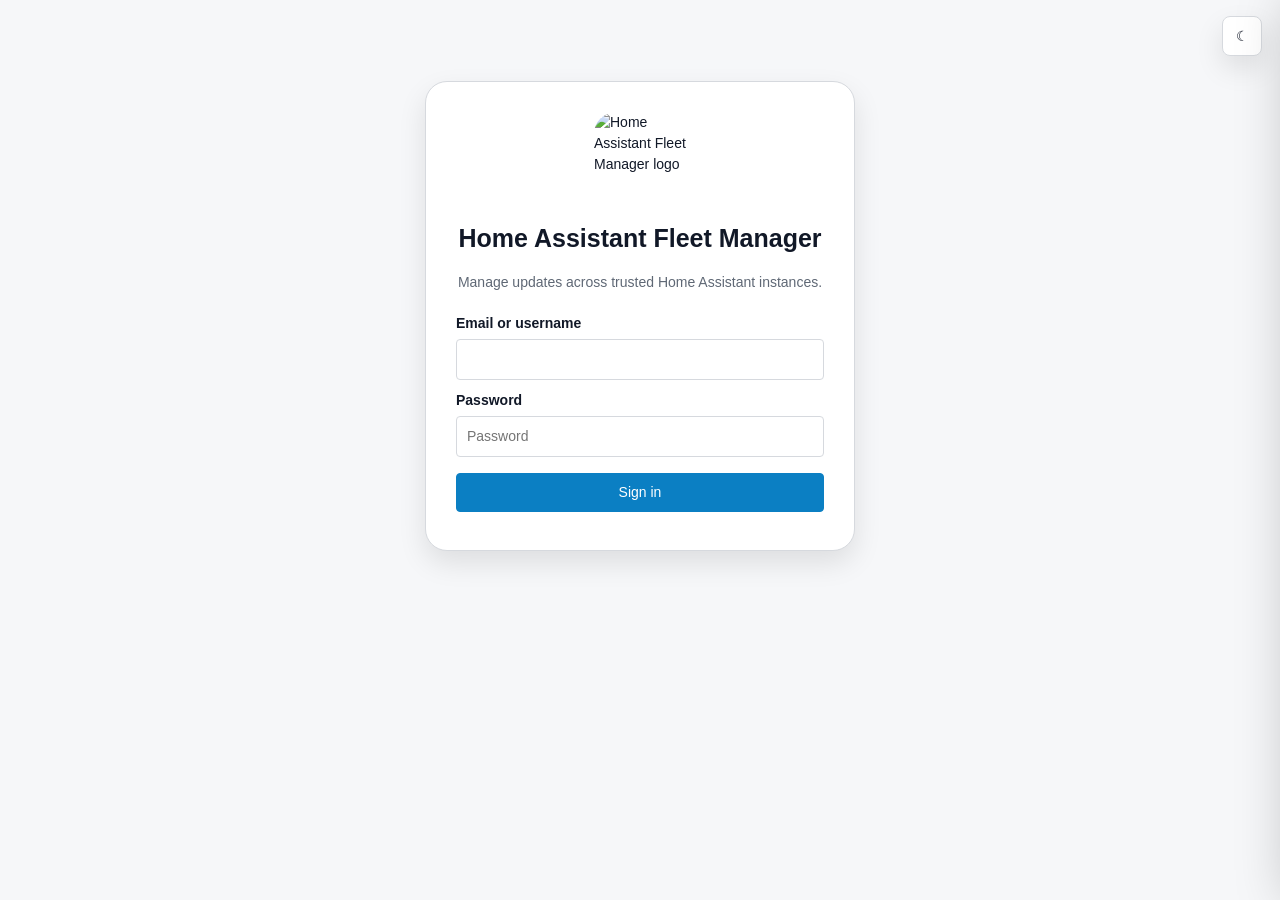
==== fleet_manager/static/index.html @ 43812cfb "Prepare public Fleet Manager dev branch" ====
<!doctype html>
<html lang="en">
<head>
  <meta charset="utf-8">
  <meta name="viewport" content="width=device-width, initial-scale=1">
  <title>Home Assistant Fleet Manager</title>
  <link rel="icon" href="/assets/ha-fleet-manager-icon-transparent.png">
  <style>
    :root{color-scheme:light;--accent:#0b7fc3;--accent-2:#075f93;--bg:#f6f7f9;--panel:#fff;--panel-2:#f7f7f8;--line:#d6d9de;--text:#111827;--muted:#5f6875;--nav:#080808;--navText:#f5f5f5;--navActive:#1a1a1a;--input:#fff;--table:#f1f2f4;--shadow:0 12px 28px rgba(0,0,0,.10);--red:#b42318;--amber:#9a5b00;--green:#087443;--focus:#0b7fc3}
    html[data-theme="dark"]{color-scheme:dark;--accent:#2f81f7;--accent-2:#58a6ff;--bg:#0a0a0a;--panel:#141414;--panel-2:#1c1c1c;--line:#333;--text:#f2f2f2;--muted:#b3b3b3;--nav:#090909;--navText:#f2f2f2;--navActive:#222;--input:#111;--table:#1a1a1a;--shadow:0 12px 28px rgba(0,0,0,.35);--red:#ff7b86;--amber:#f5c542;--green:#6ee7a8;--focus:#58a6ff}
    *{box-sizing:border-box}body{margin:0;background:var(--bg);color:var(--text);font:14px/1.5 Inter,-apple-system,BlinkMacSystemFont,"Segoe UI",Roboto,Arial,sans-serif}.hide{display:none!important}button,a,input,select{font:inherit}a{color:var(--accent-2);text-decoration:none}a:hover{text-decoration:underline}button{border:1px solid var(--line);background:var(--panel);color:var(--text);border-radius:4px;padding:8px 12px;cursor:pointer}button:disabled{opacity:.45;cursor:not-allowed}button:disabled:hover{box-shadow:none;border-color:var(--line)}button:hover{border-color:var(--accent);box-shadow:0 0 0 3px color-mix(in srgb,var(--accent) 15%,transparent)}button.primary{background:var(--accent);border-color:var(--accent);color:#fff}html[data-theme="dark"] button{background:#161616;color:var(--text);border-color:var(--line)}html[data-theme="dark"] button.primary{background:var(--accent);border-color:var(--accent);color:#fff}html[data-theme="dark"] button.iconAction.primary,html[data-theme="dark"] .bulkButton.primary{background:var(--accent);border-color:var(--accent);color:#fff}button.danger{color:var(--red)}button.warning{color:var(--amber)}button.iconBtn{width:40px;height:40px;border-radius:8px;padding:0;display:grid;place-items:center;background:var(--panel);box-shadow:var(--shadow)}button.loginTheme{position:fixed;right:18px;top:16px;z-index:20}input,select{width:100%;background:var(--input);color:var(--text);border:1px solid var(--line);border-radius:4px;padding:9px 10px}label{display:block;margin:10px 0 5px;font-weight:650}.muted{color:var(--muted)}.err{color:var(--red);margin-top:8px}.ok{color:var(--green)}.app{display:grid;grid-template-columns:82px 1fr;min-height:100vh}.app.expanded{grid-template-columns:248px 1fr}nav{background:var(--nav);color:var(--navText);border-right:1px solid rgba(255,255,255,.08);padding:14px 10px;position:sticky;top:0;height:100vh;box-shadow:8px 0 28px rgba(0,0,0,.16);display:flex;flex-direction:column}.brand{display:flex;align-items:center;gap:10px;margin-bottom:18px;padding:4px;cursor:pointer}.brandName{display:none;font-weight:750;line-height:1.1}.app.expanded .brandName{display:block}.navToggle{margin-left:auto;width:36px;height:36px;padding:0;color:var(--navText);background:transparent;border:0;box-shadow:none;border-radius:4px;font-size:21px}.navToggle:hover{background:rgba(255,255,255,.08);box-shadow:none;border:0}.app:not(.expanded) .brand{display:grid;place-items:center;gap:10px}.app:not(.expanded) .navToggle{margin:0}.app.expanded .navToggle{margin-left:auto}.brandLogo{width:50px;height:50px;border-radius:6px;object-fit:contain;background:transparent;border:0}.nav a{height:48px;display:flex;align-items:center;gap:12px;color:var(--navText);text-decoration:none;border-radius:5px;margin:7px 0;border:1px solid transparent;padding:0 12px;position:relative}.nav a.active{background:var(--navActive);border-color:transparent;box-shadow:inset 4px 0 0 var(--accent),0 8px 24px rgba(0,0,0,.18)}.nav a:hover{background:var(--navActive);border-color:transparent}.navBadge{background:var(--red);color:#fff;border-radius:999px;padding:1px 6px;font-size:11px;margin-left:5px}.navIcon{font-size:20px;width:28px;text-align:center;color:var(--navText);line-height:1}.navLabel{display:none;font-size:14px;font-weight:650;line-height:1.1}.app.expanded .navLabel{display:inline}.login{max-width:430px;margin:9vh auto;background:var(--panel);border:1px solid var(--line);padding:30px;border-radius:22px;box-shadow:var(--shadow)}.loginLogo{display:block;width:92px;height:92px;border-radius:22px;object-fit:contain;margin:0 auto 16px;background:transparent;border:0;box-shadow:none}.login h1{text-align:center;margin:0 0 6px;font-size:25px}.login .muted{text-align:center;margin-bottom:20px}.loginActions{display:grid;gap:10px;margin-top:16px}.ssoBtn{text-align:center;text-decoration:none;border:1px solid var(--line);background:var(--panel-2);color:var(--text);border-radius:4px;padding:9px 12px}.or{text-align:center;color:var(--muted);font-size:12px}.page{padding:22px 28px}.top{display:flex;justify-content:space-between;align-items:center;margin-bottom:18px;padding-right:52px}.top h1{margin:0;font-size:25px}.toolbar{display:flex;gap:8px;align-items:center;flex-wrap:wrap}.panel{background:var(--panel);border:1px solid var(--line);border-radius:16px;box-shadow:var(--shadow);margin-bottom:16px;overflow:hidden}.panel-h{display:flex;justify-content:space-between;align-items:center;gap:12px;padding:15px 16px;border-bottom:1px solid var(--line);background:var(--panel-2)}.panel-h h2{margin:0;font-size:16px}.panel-b{padding:16px}.strip{display:grid;grid-template-columns:repeat(4,minmax(0,1fr));gap:12px;margin-bottom:16px}.metric{background:var(--panel);border:1px solid var(--line);border-radius:6px;padding:14px;box-shadow:var(--shadow)}.metric b{display:block;font-size:24px;margin-top:4px}.filters{display:grid;grid-template-columns:2fr repeat(4,1fr);gap:10px;margin-bottom:12px}.actionsBar{display:flex;justify-content:space-between;gap:12px;margin-bottom:8px}table{width:100%;border-collapse:collapse}th,td{border-bottom:1px solid var(--line);padding:10px;text-align:left;vertical-align:top}th{background:var(--table);font-size:12px;text-transform:uppercase;letter-spacing:.04em;color:var(--muted)}tr:hover td{background:color-mix(in srgb,var(--accent) 6%,transparent)}.rowActions{display:flex;gap:6px;flex-wrap:wrap}.low,.succeeded,.installed{color:var(--green)}.medium,.high,.available{color:var(--amber)}.critical,.failed{color:var(--red)}.skipped{color:var(--muted)}.toast{position:fixed;right:18px;top:66px;z-index:50;max-width:520px;background:var(--panel);border:1px solid var(--line);border-left:4px solid var(--accent);box-shadow:var(--shadow);border-radius:5px;padding:12px;white-space:pre-wrap}.confirmOverlay{position:fixed;inset:0;background:rgba(4,13,22,.42);z-index:60;display:grid;place-items:center}.confirmBox{width:min(440px,92vw);background:var(--panel);border:1px solid var(--line);border-radius:16px;box-shadow:var(--shadow);padding:18px}.confirmActions{display:flex;justify-content:flex-end;gap:10px;margin-top:16px}.iconAction{width:34px;height:34px;border-radius:4px;padding:0;display:inline-grid;place-items:center}.iconAction.primary{background:var(--accent);color:white}.iconAction.danger{color:var(--red)}.drawer{position:fixed;right:0;top:0;width:min(560px,96vw);height:100vh;background:var(--panel);border-left:1px solid var(--line);box-shadow:-20px 0 50px rgba(0,0,0,.22);padding:20px;overflow:auto;transform:translateX(105%);transition:.18s;z-index:30}.drawer.open{transform:translateX(0)}pre{background:var(--panel-2);border:1px solid var(--line);border-radius:5px;padding:12px;overflow:auto;white-space:pre-wrap}.settingsGrid{display:grid;grid-template-columns:1fr 1fr;gap:16px}.checkRow{display:flex;gap:10px;align-items:flex-start;border:1px solid var(--line);border-radius:5px;padding:10px;background:var(--panel-2)}.checkRow input{width:auto;margin-top:4px}.statusLine{margin-top:8px}.nowrap{white-space:nowrap}@media(max-width:900px){.app{grid-template-columns:1fr}nav{position:static;height:auto;display:flex;gap:8px}.brand{margin:0}.nav{display:flex;gap:6px}.nav a{width:62px}.page{padding:18px}.strip,.filters,.settingsGrid{grid-template-columns:1fr}.top{align-items:flex-start;flex-direction:column}.panel{overflow:auto}}

    .navControls{margin-top:auto;display:flex;gap:10px;justify-content:center;padding-top:16px;border-top:1px solid rgba(255,255,255,.08)}.navControls .iconBtn{position:static;width:44px;height:44px;border-radius:0;background:transparent;border:0;color:#f5f5f5;box-shadow:none;font-size:24px}.navControls .iconBtn:hover{background:rgba(255,255,255,.08);border-radius:10px}.app:not(.expanded) .navControls{flex-direction:column;align-items:center}.app.expanded .navControls{flex-direction:row}.settingsTabs{display:flex;gap:28px;align-items:flex-end;margin:4px 0 18px;border-bottom:1px solid var(--line)}.settingsTab{background:transparent!important;border:0;border-radius:0;box-shadow:none!important;color:var(--muted);font-size:15px;font-weight:700;padding:9px 0 11px;position:relative}.settingsTab.active{color:var(--text)}.settingsTab.active::after{content:"";position:absolute;left:0;right:0;bottom:-1px;height:4px;background:var(--accent);border-radius:3px 3px 0 0}.settingsPanel{margin-top:4px}.top{align-items:flex-start}.topActions{margin-left:auto;display:flex;gap:10px;align-items:center;justify-content:flex-end}.topActions .iconBtn{position:static;box-shadow:var(--shadow);flex:0 0 44px;width:44px;height:44px;font-size:20px}.rowActions{display:flex;gap:8px;align-items:center;white-space:nowrap;flex-wrap:nowrap}.rowActions .iconAction{width:42px;height:42px;min-width:42px;font-size:21px;padding:0}.bulkButton{height:38px;border-radius:5px;display:inline-flex;align-items:center;gap:8px;font-weight:700}.sortHead{cursor:pointer;user-select:none}.sortHead:hover{color:var(--accent)}.sortMark{font-size:11px;margin-left:5px;color:var(--muted)}.statusPill{display:inline-flex;align-items:center;gap:6px;white-space:nowrap;padding:5px 9px;border-radius:8px;background:var(--panel-2);border:1px solid var(--line);font-size:12px;font-weight:750}.statusPill::before{content:"";width:8px;height:8px;border-radius:999px;background:currentColor}.statusPill.healthy{color:var(--green);background:color-mix(in srgb,var(--green) 13%,transparent);border-color:color-mix(in srgb,var(--green) 45%,var(--line))}.statusPill.warning{color:var(--amber);background:color-mix(in srgb,var(--amber) 15%,transparent);border-color:color-mix(in srgb,var(--amber) 45%,var(--line))}.statusPill.degraded{color:#f97316;background:color-mix(in srgb,#f97316 14%,transparent);border-color:color-mix(in srgb,#f97316 45%,var(--line))}.statusPill.offline,.statusPill.critical,.statusPill.auth_failed{color:var(--red);background:color-mix(in srgb,var(--red) 13%,transparent);border-color:color-mix(in srgb,var(--red) 45%,var(--line))}.statusPill.ssl_expiring{color:#a855f7;background:color-mix(in srgb,#a855f7 15%,transparent);border-color:color-mix(in srgb,#a855f7 45%,var(--line))}.statusPill.unknown{color:var(--muted)}.statusInfo{display:inline-grid;place-items:center;width:18px;height:18px;border-radius:999px;border:1px solid var(--line);color:var(--muted);font-size:12px;font-weight:800;margin-left:8px;cursor:help;background:var(--panel-2)}.statusInfo.warning{color:var(--amber);border-color:color-mix(in srgb,var(--amber) 45%,var(--line));background:color-mix(in srgb,var(--amber) 12%,transparent)}.statusInfo.offline,.statusInfo.critical,.statusInfo.auth_failed{color:var(--red);border-color:color-mix(in srgb,var(--red) 45%,var(--line));background:color-mix(in srgb,var(--red) 12%,transparent)}.statusInfo.healthy{color:var(--green);border-color:color-mix(in srgb,var(--green) 45%,var(--line));background:color-mix(in srgb,var(--green) 10%,transparent)}.progressCell{min-width:140px}.progressBar{height:7px;border-radius:999px;background:var(--panel-2);border:1px solid var(--line);overflow:hidden;margin-top:5px}.progressFill{height:100%;width:45%;background:var(--accent-2);animation:progressPulse 1.3s ease-in-out infinite}.progressText{font-size:12px;color:var(--muted);white-space:nowrap}@keyframes progressPulse{0%{opacity:.45}50%{opacity:1}100%{opacity:.45}}.dangerIcon{color:var(--red)}.activityFeed{display:grid;gap:8px;margin-bottom:18px}.activityItem{display:grid;grid-template-columns:150px 110px 1fr auto;gap:12px;align-items:center;padding:9px 10px;border:1px solid var(--line);background:var(--panel-2);border-radius:6px}.activityTime{font-weight:750}.activityType{text-transform:uppercase;font-size:11px;letter-spacing:.06em;color:var(--muted)}.activityLabel{font-weight:650}.activityResult{font-size:12px;padding:3px 8px;border:1px solid var(--line);border-radius:999px}.activityResult.succeeded,.activityResult.success,.activityResult.completed{color:var(--green)}.activityResult.failed,.activityResult.error,.activityResult.unsupported_or_failed{color:var(--red)}.panel-b table{table-layout:fixed;width:100%}.panel-b th,.panel-b td{white-space:normal;overflow-wrap:anywhere;word-break:break-word}.panel-b td:last-child{max-width:360px}.activityFeed{max-width:100%;overflow:hidden}@media(max-width:800px){.activityItem{grid-template-columns:1fr}.activityResult{justify-self:start}}
  </style>
</head>
<body>
  <button id="loginThemeBtn" class="iconBtn loginTheme" onclick="toggleTheme()" aria-label="Toggle theme">☾</button>
  <div id="toast" class="toast hide"></div>
  <div id="login" class="login hide">
    <img class="loginLogo" src="/assets/ha-fleet-manager-icon-transparent.png" alt="Home Assistant Fleet Manager logo">
    <h1>Home Assistant Fleet Manager</h1>
    <p class="muted">Manage updates across trusted Home Assistant instances.</p>
    <label for="email">Email or username</label><input id="email" autocomplete="username">
    <label for="password">Password</label><input id="password" type="password" placeholder="Password" autocomplete="current-password">
    <div class="loginActions"><button class="primary" onclick="login()">Sign in</button><a id="oidcLogin" class="ssoBtn hide" href="/api/auth/oidc/start">Sign in with SSO</a></div>
    <div id="loginErr" class="err"></div>
  </div>
  <div id="app" class="app hide">
    <nav><div class="brand" onclick="route('Updates')" title="Home"><img class="brandLogo" src="/assets/ha-fleet-manager-icon-transparent.png" alt=""><div class="brandName">Home Assistant<br>Fleet Manager</div><button class="navToggle" onclick="event.stopPropagation();toggleNav()" title="Expand/collapse">☰</button></div><div class="nav" id="nav"></div><div class="navControls"><button class="iconBtn" onclick="syncAll()" title="Refresh" aria-label="Refresh">⟳</button><button id="themeBtn" class="iconBtn" onclick="toggleTheme()" title="Toggle theme" aria-label="Toggle theme">☾</button><button class="iconBtn" onclick="logout()" title="Logout" aria-label="Logout">⇥</button></div></nav>
    <main class="page"><div class="top"><div><h1 id="title">Updates</h1><div class="muted" id="subtitle">Select updates, review release notes if needed, then update or skip.</div></div></div><section id="content"></section></main>
  </div>
  <div id="drawer" class="drawer"></div>
  <div id="confirmOverlay" class="confirmOverlay hide"><div class="confirmBox"><h2 id="confirmTitle">Confirm</h2><p id="confirmText" class="muted"></p><div class="confirmActions"><button id="confirmCancel">Cancel</button><button id="confirmOk" class="primary">Confirm</button></div></div></div>
<script>
let csrf=null, data={instances:[],updates:[],repairs:[],dashboard:null,audit:[],operations:[],jobs:[],backups:[],notifications:[],policies:[],user:null,oidc:null};
let activePage=null, liveTimer=null, settingsTab=localStorage.getItem('hafm-settings-tab')||'Account';
const basePages=['Updates','Recent activity','Settings'];
const pageIcons={Updates:'⇧',Repairs:'⚠',Instances:'⌂','Recent activity':'◷',Settings:'⚙'};
function pages(){let p=[...basePages];if((data.repairs||[]).length)p.splice(1,0,'Repairs');return p}
let updateSort={key:'risk',dir:'desc'}, instanceSort={key:'friendly_name',dir:'asc'};
const $=id=>document.getElementById(id);
function applyTheme(t){document.documentElement.dataset.theme=t;localStorage.setItem('hafm-theme',t);['themeBtn','loginThemeBtn'].forEach(id=>{let b=$(id);if(b)b.textContent=t==='dark'?'☀':'☾'})}
function toggleTheme(){applyTheme((document.documentElement.dataset.theme||'light')==='dark'?'light':'dark')}
applyTheme(localStorage.getItem('hafm-theme')||(matchMedia('(prefers-color-scheme: dark)').matches?'dark':'light'));
function esc(s){return String(s??'').replace(/[&<>"]/g,c=>({'&':'&amp;','<':'&lt;','>':'&gt;','"':'&quot;'}[c]))}
async function api(p,o={}){o.headers=o.headers||{};if(csrf)o.headers['x-csrf-token']=csrf;if(o.body&&typeof o.body!=='string'){o.headers['content-type']='application/json';o.body=JSON.stringify(o.body)}let r=await fetch(p,o);if(r.status===401){showLogin();throw new Error('Authentication required')}let j=await r.json().catch(()=>({}));if(!r.ok)throw new Error(j.detail||r.statusText);return j}
function savedPage(){let p=localStorage.getItem('hafm-page')||location.hash.replace(/^#/,'');if(p==='Instances'){settingsTab='Instance config';return 'Settings'}return pages().includes(p)?p:'Updates'}
async function boot(){await loadOidcConfig();try{let s=await api('/api/session');csrf=s.csrf_token;data.user=s.user;showApp();await load();route(savedPage())}catch(e){showLogin()}}
async function loadOidcConfig(){data.oidc=await fetch('/api/auth/oidc/config').then(r=>r.json()).catch(()=>({enabled:false}));let b=$('oidcLogin');if(b&&data.oidc?.enabled){b.textContent=data.oidc.button_label||'Sign in with SSO';b.classList.remove('hide')}}
function showLogin(){$('login').classList.remove('hide');$('app').classList.add('hide');$('loginThemeBtn')?.classList.remove('hide')}
function toggleNav(){let app=$('app');app.classList.toggle('expanded');localStorage.setItem('hafm-nav-expanded',app.classList.contains('expanded')?'1':'0')}
function navBadge(p){let n=p==='Repairs'?(data.repairs||[]).length:p==='Updates'?visibleUpdates().filter(u=>u.installation_state==='available'&&u.skip_state!=='skipped').length:0;return n?` <b class="navBadge">${n}</b>`:''}
function renderNav(){$('nav').innerHTML=pages().map(p=>`<a href="#" onclick="route('${p}');return false" id="nav-${p}" title="${p}"><span class="navIcon">${pageIcons[p]}</span><span class="navLabel">${p}${navBadge(p)}</span></a>`).join('')}
function showApp(){$('login').classList.add('hide');$('app').classList.remove('hide');$('loginThemeBtn')?.classList.add('hide');$('app').classList.toggle('expanded',localStorage.getItem('hafm-nav-expanded')==='1');renderNav()}
function notify(msg,kind='info'){let t=$('toast');t.textContent=msg;t.className='toast '+kind;clearTimeout(window.toastTimer);window.toastTimer=setTimeout(()=>t.classList.add('hide'),7000)}
function confirmDialog(text,title='Confirm'){return new Promise(resolve=>{confirmTitle.textContent=title;confirmText.textContent=text;confirmOverlay.classList.remove('hide');confirmCancel.onclick=()=>{confirmOverlay.classList.add('hide');resolve(false)};confirmOk.onclick=()=>{confirmOverlay.classList.add('hide');resolve(true)}})}
async function login(){try{loginErr.textContent='';let j=await api('/api/auth/login',{method:'POST',body:{email:email.value,password:password.value}});csrf=j.csrf_token;data.user=j.user;showApp();await load();route('Updates')}catch(e){loginErr.textContent=e.message}}
async function logout(){await api('/api/auth/logout',{method:'POST'});showLogin()}
async function load(){await loadCore()}
async function loadCore(){let [instances,updates,repairs]=await Promise.all([api('/api/instances'),api('/api/updates'),api('/api/repairs').catch(()=>[])]);data.instances=instances;data.updates=updates;data.repairs=repairs;renderNav?.()}
async function refreshActivity(){let [audit,notifications,operations,jobs,backups]=await Promise.all([api('/api/audit').catch(()=>[]),api('/api/notifications').catch(()=>[]),api('/api/operations').catch(()=>[]),api('/api/jobs').catch(()=>[]),api('/api/backups').catch(()=>[])]);Object.assign(data,{audit,notifications,operations,jobs,backups});if(activePage==='Recent activity')history()}
async function refreshSettings(){let [user,oidc,policies]=await Promise.all([api('/api/user/settings').catch(()=>data.user),api('/api/oidc/settings').catch(()=>data.oidc),api('/api/policies').catch(()=>[])]);Object.assign(data,{user,oidc,policies});if(activePage==='Settings')settings()}
function setPage(p){title.textContent=p;pages().forEach(x=>$('nav-'+x)?.classList.toggle('active',x===p));subtitle.textContent=p==='Updates'?'Select updates, review release notes if needed, then update or skip.':p==='Settings'?'Account and single sign-on configuration.':''}
function route(p){if(p==='Instances'){settingsTab='Instance config';p='Settings'}if(!pages().includes(p))p='Updates';activePage=p;localStorage.setItem('hafm-page',p);location.hash=p;drawer.classList.remove('open');setPage(p);if(p==='Updates')updates();else if(p==='Repairs')repairs();else if(p==='Instances')instances();else if(p==='Recent activity'){history();refreshActivity()}else if(p==='Settings'){settings();refreshSettings()}manageLivePolling()}
function metric(k,v){return `<div class="metric"><span class="muted">${k}</span><b>${v}</b></div>`}
function sameVersion(u){return u.installed_version&&u.available_version&&u.installed_version===u.available_version}
function sortVal(o,k){if(k==='version')return `${o.installed_version||''} ${o.available_version||''}`;if(k==='update')return o.component||'';if(k==='updates')return Number(o.available_updates||0);return o[k]??''}
function cmp(a,b,k){let av=sortVal(a,k),bv=sortVal(b,k);if(typeof av==='number'||typeof bv==='number')return Number(av)-Number(bv);return String(av).localeCompare(String(bv),undefined,{numeric:true,sensitivity:'base'})}
function sortRows(rows,state){return [...rows].sort((a,b)=>(state.dir==='asc'?1:-1)*cmp(a,b,state.key))}
function setSort(scope,key){let st=scope==='updates'?updateSort:instanceSort;if(st.key===key)st.dir=st.dir==='asc'?'desc':'asc';else{st.key=key;st.dir='asc'};scope==='updates'?renderUpdateRows():renderInstancesTable()}
function th(scope,key,label){let st=scope==='updates'?updateSort:instanceSort;let mark=st.key===key?(st.dir==='asc'?'▲':'▼'):'';return `<th class="sortHead" onclick="setSort('${scope}','${key}')">${label}<span class="sortMark">${mark}</span></th>`}
function visibleUpdates(){let rows=data.updates.filter(u=>!sameVersion(u));let q=($('fSearch')?.value||'').toLowerCase(), inst=$('fInstance')?.value||'', cat=$('fCategory')?.value||'', risk=$('fRisk')?.value||'', status=$('fStatus')?.value||'available';return rows.filter(u=>(!q||`${u.component} ${u.entity_id} ${u.instance}`.toLowerCase().includes(q))&&(!inst||String(u.instance_id)===inst)&&(!cat||u.category===cat)&&(!risk||u.risk_level===risk)&&(status==='all'||(status==='available'?u.installation_state==='available'&&u.skip_state!=='skipped':status==='skipped'?u.skip_state==='skipped':u.installation_state===status)))}
function updateMetrics(){let rows=data.updates.filter(u=>!sameVersion(u)), pending=rows.filter(u=>u.installation_state==='available'&&u.skip_state!=='skipped');return `<div class="strip">${metric('Pending',pending.length)}${metric('Instances',new Set(pending.map(u=>u.instance_id)).size)}${metric('High risk',pending.filter(u=>['high','critical'].includes(u.risk_level)).length)}${metric('Skipped',rows.filter(u=>u.skip_state==='skipped').length)}</div>`}
function updates(){let rows=data.updates.filter(u=>!sameVersion(u)), cats=[...new Set(rows.map(u=>u.category).filter(Boolean))].sort(), risks=[...new Set(rows.map(u=>u.risk_level).filter(Boolean))].sort();content.innerHTML=`${updateMetrics()}<div class="panel"><div class="panel-h"><h2>Updates</h2><div class="toolbar"><button class="bulkButton danger" onclick="bulkAction('skip')" title="Skip selected" aria-label="Skip selected">⊘ <span>Skip selected</span></button><button class="bulkButton primary" onclick="bulkAction('update')" title="Update selected" aria-label="Update selected">⇧ <span>Update selected</span></button></div></div><div class="panel-b"><div class="filters"><input id="fSearch" placeholder="Search update" oninput="renderUpdateRows()"><select id="fInstance" onchange="renderUpdateRows()"><option value="">All instances</option>${data.instances.map(i=>`<option value="${i.id}">${esc(i.friendly_name)}</option>`).join('')}</select><select id="fCategory" onchange="renderUpdateRows()"><option value="">All types</option>${cats.map(c=>`<option>${esc(c)}</option>`).join('')}</select><select id="fRisk" onchange="renderUpdateRows()"><option value="">All risk levels</option>${risks.map(r=>`<option>${esc(r)}</option>`).join('')}</select><select id="fStatus" onchange="renderUpdateRows()"><option value="available">Pending only</option><option value="skipped">Skipped</option><option value="installed">Updated</option><option value="all">All statuses</option></select></div><div class="actionsBar"><span id="selCount" class="muted">0 selected</span></div><div id="updatesTable"></div></div></div>`;renderUpdateRows()}
function rowStatus(u){if(u.in_progress)return 'installing';if(u.skip_state==='skipped')return 'skipped';return esc(u.installation_state)}
function progressWidget(u){if(!u.in_progress)return '<span class="muted">—</span>';let p=Number.isFinite(Number(u.progress))?Number(u.progress):null;let w=p===null?45:p;return `<div class="progressCell"><div class="progressText">Installing${p===null?'':` · ${p}%`}</div><div class="progressBar"><div class="progressFill" style="width:${w}%"></div></div></div>`}
function updateActionButton(u){if(u.skip_state==='skipped')return '<button class="iconAction primary" disabled title="Skipped — re-enable in Home Assistant first" aria-label="Skipped">⇧</button>';return `<button class="iconAction primary" onclick="installUpdate(${u.id})" title="Update" aria-label="Update">⇧</button>`}
function renderUpdateRows(){let rows=sortRows(visibleUpdates(),updateSort);$('updatesTable').innerHTML=`<table><thead><tr><th><input id="selectAll" type="checkbox" onchange="toggleAll(this.checked)"></th>${th('updates','instance','Instance')}${th('updates','update','Update')}${th('updates','category','Type')}${th('updates','version','Current → Available')}<th>Progress</th><th>Actions</th></tr></thead><tbody>${rows.map(u=>`<tr><td><input class="upd" value="${u.id}" type="checkbox" onchange="countSelected()"></td><td><a href="#" onclick="openHaInstance(${u.instance_id});return false">${esc(u.instance||'')}</a></td><td><b>${esc(u.component)}</b><br><span class="muted">${esc(u.entity_id)}</span></td><td>${esc(u.category)}</td><td>${esc(u.installed_version||'—')} → <b>${esc(u.available_version||'—')}</b></td><td>${progressWidget(u)}</td><td><div class="rowActions"><button class="iconAction" onclick="detail(${u.id})" title="Open details" aria-label="Open details">⌕</button>${updateActionButton(u)}<button class="iconAction danger" onclick="skipOne(${u.id})" title="Skip" aria-label="Skip">⊘</button></div></td></tr>`).join('')||'<tr><td colspan="7" class="muted">No matching updates.</td></tr>'}</tbody></table>`;countSelected()}
function manageLivePolling(){let any=(data.updates||[]).some(u=>u.in_progress);if(liveTimer){clearInterval(liveTimer);liveTimer=null}if(activePage==='Updates'&&any)liveTimer=setInterval(async()=>{try{await load();if(activePage==='Updates'){updates();notify('Update progress refreshed','info')}}catch(e){}},5000)}
function toggleAll(checked){document.querySelectorAll('.upd').forEach(x=>x.checked=checked);countSelected()}function selectedIds(){return [...document.querySelectorAll('.upd:checked')].map(x=>Number(x.value))}function countSelected(){let n=selectedIds().length;if($('selCount'))$('selCount').textContent=`${n} selected`}
async function bulkAction(action, ids=null){ids=ids||selectedIds();if(!ids.length)return notify('Select updates first','err');let verb={update:'update selected updates',skip:'skip selected updates'}[action];if(!await confirmDialog(verb,'Confirm action'))return;try{notify(`${verb} started…`);let j=await api('/api/updates/bulk',{method:'POST',body:{action,update_ids:ids}});notify(summaryText(j),j.failed?.length?'err':'ok');setTimeout(async()=>{await load();route('Updates')},800)}catch(e){notify(e.message,'err')}}
function summaryText(j){let failed=j.failed?.length||0,blocked=j.blocked?.length||0;if(failed)return `${j.action}: ${failed} failed`;if(blocked)return `${j.action}: ${blocked} blocked`;if(j.updated)return `Updated ${j.updated} update${j.updated===1?'':'s'}`;if(j.skipped)return `Skipped ${j.skipped} update${j.skipped===1?'':'s'}`;if(j.reviewed)return `Reviewed ${j.reviewed} update${j.reviewed===1?'':'s'}`;return `${j.action}: done`}
function plainReason(r){return String(r||'').replaceAll('_',' ').replaceAll(':',': ')}
function instanceById(id){return data.instances.find(i=>Number(i.id)===Number(id))}
function openHaInstance(id){let i=instanceById(id);if(!i||!i.url)return notify('Home Assistant URL not configured','err');window.open(i.url,'_blank','noopener')}
function openHaRepairs(id){let i=instanceById(id);if(!i||!i.url)return notify('Home Assistant URL not configured','err');window.open(i.url.replace(/\/$/,'')+'/config/repairs','_blank','noopener')}
function instanceIssue(i){let conn=i.connectivity_state||'unknown', health=i.health_state||'unknown';if(conn==='auth_failed')return 'Token invalid — edit instance and replace token';if(conn==='offline')return 'Cannot reach HA — check URL, network, tunnel, or HA service';if(health==='warning'&&(i.critical_updates||0)>0)return `${i.critical_updates} high-risk update${i.critical_updates===1?'':'s'} pending — review Updates`;if((i.available_updates||0)>0)return `${i.available_updates} update${i.available_updates===1?'':'s'} pending`;if(conn==='online'&&health==='healthy')return 'No action needed';return 'Refresh fleet status to re-check';}
function statusClass(i){let conn=i.connectivity_state||'unknown', health=i.health_state||'unknown';if(conn==='auth_failed')return 'auth_failed';if(conn==='offline')return 'offline';if(health==='healthy')return 'healthy';if(health==='warning')return 'warning';if(health==='degraded')return 'degraded';if(health==='critical')return 'critical';if(health==='ssl_expiring')return 'ssl_expiring';return 'unknown'}
function instanceStatus(i){let conn=i.connectivity_state||'unknown', health=i.health_state||'unknown';let label=conn==='online'?(health==='healthy'?'online':`${conn} / ${health}`):conn;return `<span class="statusPill ${esc(statusClass(i))}" title="${esc(instanceIssue(i))}">${esc(label)}</span>`}
function statusInfo(i){return `<span class="statusInfo ${esc(statusClass(i))}" title="${esc(instanceIssue(i))}" aria-label="${esc(instanceIssue(i))}">i</span>`}
async function skipOne(id){return bulkAction('skip',[id])}
async function installUpdate(id){let u=data.updates.find(x=>x.id===id);if(!u)return;if(u.skip_state==='skipped')return notify('Skipped update — re-enable in HA first','err');if(!await confirmDialog(`Install ${u.component} ${u.available_version||''} now?`,'Confirm update'))return;try{notify('Update started…');let j=await api(`/api/updates/${id}/install`,{method:'POST'});notify(`${j.state} (${j.status})`,j.ok?'ok':'err');drawer.classList.remove('open');setTimeout(async()=>{await load();route('Updates')},1000)}catch(e){notify(e.message,'err')}}
function instanceTable(rows){rows=sortRows(rows,instanceSort);return `<table><thead><tr>${th('instances','friendly_name','Instance')}${th('instances','connectivity_state','Status')}${th('instances','environment','Environment')}${th('instances','ha_core_version','HA version')}${th('instances','updates','Updates')}${th('instances','last_update_scan','Last check')}<th>Actions</th></tr></thead><tbody>${rows.map(i=>`<tr><td><b><a href="#" onclick="openHaInstance(${i.id});return false">${esc(i.friendly_name)}</a></b><br><span class="muted">${esc(i.location||i.url||'')}</span></td><td>${instanceStatus(i)}${statusInfo(i)}</td><td>${esc(i.environment)}</td><td>${esc(i.ha_core_version||'—')}</td><td>${i.available_updates}</td><td>${esc(i.last_update_scan||'—')}</td><td><div class="rowActions"><button class="iconAction" onclick="backupOne(${i.id})" title="Backup" aria-label="Backup">⛁</button><button class="iconAction warning" onclick="restartInstance(${i.id},'${esc(i.friendly_name).replace(/'/g,'&#39;')}')" title="Restart Home Assistant" aria-label="Restart Home Assistant">⏻</button><button class="iconAction" onclick="openEditInstance(${i.id})" title="Edit" aria-label="Edit">✎</button><button class="iconAction danger" onclick="deleteInstance(${i.id},'${esc(i.friendly_name).replace(/'/g,'&#39;')}')" title="Delete" aria-label="Delete">⌫</button></div></td></tr>`).join('')}</tbody></table>`}
function renderInstancesTable(){let el=$('instancesTable');if(el)el.innerHTML=instanceTable(data.instances)}
function instances(){content.innerHTML=`<div class="strip">${metric('Instances',data.instances.length)}${metric('Online',data.instances.filter(i=>i.connectivity_state==='online').length)}${metric('Offline',data.instances.filter(i=>i.connectivity_state!=='online').length)}${metric('Updates',data.instances.reduce((n,i)=>n+(i.available_updates||0),0))}</div><div class="panel"><div class="panel-h"><h2>Instances</h2><button class="primary" onclick="openAddInstance()">Add Instance</button></div><div class="panel-b" id="instancesTable">${instanceTable(data.instances)}</div></div>`}
function repairs(){let rows=data.repairs||[];content.innerHTML=`<div class="strip">${metric('Repairs',rows.length)}${metric('Instances',new Set(rows.map(r=>r.instance_id)).size)}${metric('Fixable',rows.filter(r=>r.is_fixable).length)}${metric('Warnings',rows.filter(r=>r.severity==='warning').length)}</div><div class="panel"><div class="panel-h"><h2>Repairs</h2><button onclick="load().then(()=>repairs())">Refresh</button></div><div class="panel-b">${repairTable(rows)}</div></div>`}
function repairActionLabel(r){return r.action==='host_reboot'?'Reboot':'Fix'}
function repairAction(r){if(r.action)return `<button class="primary" onclick="fixRepair(${r.instance_id},'${esc(r.domain).replace(/'/g,'&#39;')}','${esc(r.issue_id).replace(/'/g,'&#39;')}','${esc(r.action).replace(/'/g,'&#39;')}','${esc(repairActionLabel(r)).replace(/'/g,'&#39;')}')">${esc(repairActionLabel(r))}</button>`;if(r.learn_more_url)return `<a href="${esc(r.learn_more_url)}" target="_blank" rel="noopener">Learn more</a>`;return `<a href="#" onclick="openHaRepairs(${r.instance_id});return false">Open Repairs</a>`}
async function fixRepair(instanceId,domain,issueId,action,label){if(!await confirmDialog(`${label} repair now? Home Assistant may restart or reboot if that is the repair action.`,'Run repair'))return;try{notify(`${label} requested…`);await api('/api/repairs/fix',{method:'POST',body:{instance_id:instanceId,domain,issue_id:issueId,action}});notify(`${label} requested`,'ok');await load();route('Repairs')}catch(e){notify(e.message,'err')}}
function repairTable(rows){return `<table><thead><tr><th>Instance</th><th>Severity</th><th>Issue</th><th>Domain</th><th>Action</th></tr></thead><tbody>${rows.map(r=>`<tr><td><a href="#" onclick="openHaInstance(${r.instance_id});return false">${esc(r.instance)}</a></td><td><span class="statusPill ${esc(r.severity==='error'?'critical':r.severity)}">${esc(r.severity)}</span></td><td><b>${esc(r.title)}</b><br><span class="muted">${esc(r.details)}</span></td><td>${esc(r.domain)}</td><td>${repairAction(r)}</td></tr>`).join('')||'<tr><td colspan="5" class="muted">No repairs need attention.</td></tr>'}</tbody></table>`}
function history(){content.innerHTML=`<div class="panel"><div class="panel-h"><div></div><div class="toolbar"><button onclick="ackAllNotifications()">Acknowledge all open</button><button onclick="load().then(()=>history())">Refresh</button></div></div><div class="panel-b">${activityFeed()}<h3>Notifications</h3>${notificationTable(data.notifications)}<h3>Audit events</h3>${auditTable(data.audit)}<h3>Backups</h3>${backupTable(data.backups)}<h3>Operations</h3>${operationTable(data.operations)}</div></div>`}
function fmtTime(t){try{return new Date(t).toLocaleString([], {month:'short',day:'numeric',hour:'numeric',minute:'2-digit'})}catch(e){return t||'—'}}
function activityRows(){return [...(data.audit||[]).map(x=>({time:x.timestamp,type:'audit',label:plainAction(x.action),result:x.result||'success',details:x.metadata||{}})),...(data.operations||[]).map(x=>({time:x.started_at,type:'operation',label:plainAction(x.kind)+' — '+(x.state||x.status||''),result:x.status,details:x.details||{}})),...(data.backups||[]).map(x=>({time:x.started_at,type:'backup',label:x.name||'Backup created',result:x.status,details:{backup_id:x.backup_id,instance_id:x.instance_id}})),...(data.notifications||[]).map(x=>({time:x.created_at,type:'notification',label:x.title,result:x.status,details:{severity:x.severity}}))].filter(x=>x.time).sort((a,b)=>String(b.time).localeCompare(String(a.time)))}
function activityFeed(){let rows=activityRows().slice(0,24);return `<div class="activityFeed">${rows.map(r=>`<div class="activityItem"><div class="activityTime">${esc(fmtTime(r.time))}</div><div class="activityType">${esc(r.type)}</div><div><div class="activityLabel">${esc(r.label)}</div><div class="muted">${esc(shortDetails(r.details))}</div></div><div class="activityResult ${esc(r.result)}">${esc(r.result||'success')}</div></div>`).join('')||'<div class="muted">No activity yet.</div>'}</div>`}
function shortDetails(d){if(!d)return '';if(d.instance||d.component)return [d.instance,d.component,d.reason].filter(Boolean).join(' · ');if(d.state)return d.state;if(d.severity)return d.severity;if(d.count!==undefined)return `${d.count} item(s)`;if(d.backup_id)return `backup ${d.backup_id}`;return Object.entries(d).slice(0,2).map(([k,v])=>`${k}: ${String(v).slice(0,60)}`).join(' · ')}
function backupTable(rows){return `<table><thead><tr><th>Started</th><th>Name</th><th>Status</th><th>Backup ID</th><th>Details</th></tr></thead><tbody>${(rows||[]).slice(0,80).map(b=>`<tr><td>${esc(b.started_at||'—')}</td><td>${esc(b.name||'backup')}</td><td>${esc(b.status)}</td><td>${esc(b.backup_id||'—')}</td><td>${esc(shortDetails(b.details||{}))}</td></tr>`).join('')||'<tr><td colspan="5" class="muted">No backups logged.</td></tr>'}</tbody></table>`}
function operationTable(rows){return `<table><thead><tr><th>Started</th><th>Kind</th><th>Status</th><th>State</th><th>Details</th></tr></thead><tbody>${(rows||[]).slice(0,80).map(o=>`<tr><td>${esc(o.started_at||'—')}</td><td>${esc(o.kind)}</td><td>${esc(o.status)}</td><td>${esc(o.state)}</td><td>${esc(shortDetails(o.details||{}))}</td></tr>`).join('')||'<tr><td colspan="5" class="muted">No operations logged.</td></tr>'}</tbody></table>`}
function auditTable(rows){return `<table><thead><tr><th>Time</th><th>Action</th><th>Result</th><th>Details</th></tr></thead><tbody>${rows.slice(0,80).map(a=>`<tr><td>${esc(a.timestamp)}</td><td>${plainAction(a.action)}</td><td>${esc(a.result||'success')}</td><td>${esc(shortDetails(a.metadata||{}))}</td></tr>`).join('')||'<tr><td colspan="4" class="muted">No history yet.</td></tr>'}</tbody></table>`}
function notificationTable(rows){return `<table><thead><tr><th>Severity</th><th>Message</th><th>Status</th><th>Created</th><th>Action</th></tr></thead><tbody>${rows.slice(0,80).map(n=>`<tr><td>${esc(n.severity)}</td><td><b>${esc(n.title)}</b><br><span class="muted">${esc(n.body)}</span></td><td>${esc(n.status)}</td><td>${esc(n.created_at)}</td><td>${n.status==='open'?`<button onclick="ackNotification(${n.id})">Acknowledge</button>`:'—'}</td></tr>`).join('')||'<tr><td colspan="5" class="muted">No notifications.</td></tr>'}</tbody></table>`}
function plainAction(a){return esc(String(a||'').replaceAll('_',' '))}
function settingsTabs(){let tabs=['Account','OIDC','Instance config'];return `<div class="settingsTabs">${tabs.map(t=>`<button class="settingsTab ${settingsTab===t?'active':''}" onclick="setSettingsTab('${t}')">${t}</button>`).join('')}</div>`}
function setSettingsTab(t){settingsTab=t;localStorage.setItem('hafm-settings-tab',t);settings()}
function settings(){if(!['Account','OIDC','Instance config'].includes(settingsTab))settingsTab='Account';content.innerHTML=`${settingsTabs()}<div class="settingsPanel">${settingsTab==='Account'?accountSettings():settingsTab==='OIDC'?oidcSettings():instanceConfigSettings()}</div>`}
function accountSettings(){let u=data.user||{};return `<div class="panel"><div class="panel-b"><label>Name</label><input id="setName" value="${esc(u.display_name||'')}"><label>Username</label><input id="setUsername" value="${esc(u.username||'')}"><label>Email</label><input id="setEmail" value="${esc(u.email||'')}"><label>Current password <span class="muted">required for email/password changes</span></label><input id="setCurrentPassword" type="password"><label>New password</label><input id="setNewPassword" type="password" placeholder="12+ characters"><p><button class="primary" onclick="saveUserSettings()">Save account</button></p><div id="settingsMsg" class="statusLine"></div></div></div>`}
function oidcSettings(){let o=data.oidc||{};return `<div class="panel"><div class="panel-b" aria-label="Single sign-on settings"><label class="checkRow"><input id="oidcEnabled" type="checkbox" ${o.enabled?'checked':''}><span><b>Enable OIDC</b><br><span class="muted">Adds a SSO option on the login screen.</span></span></label><label>Issuer URL</label><input id="oidcIssuer" placeholder="https://auth.example.com/application/o/fleet/" value="${esc(o.issuer_url||'')}"><label>Client ID</label><input id="oidcClientId" value="${esc(o.client_id||'')}"><label>Client secret</label><input id="oidcClientSecret" type="password" placeholder="${o.client_secret_configured?'Configured — leave blank to keep':'Paste client secret'}"><label>Scopes</label><input id="oidcScopes" value="${esc(o.scopes||'openid email profile')}"><label>Login button label</label><input id="oidcButtonLabel" value="${esc(o.button_label||'Sign in with SSO')}"><p class="muted">Redirect URI: <code>${location.origin}/api/auth/oidc/callback</code></p><p><button class="primary" onclick="saveOidcSettings()">Save SSO</button></p><div id="oidcMsg" class="statusLine"></div></div></div>`}
function instanceConfigSettings(){return `<div class="panel"><div class="panel-h"><div></div><button class="primary" onclick="openAddInstance()">Add Instance</button></div><div class="panel-b" id="instancesTable">${instanceTable(data.instances)}</div></div>`}
async function saveUserSettings(){try{let body={display_name:setName.value,username:setUsername.value,email:setEmail.value,current_password:setCurrentPassword.value||null,new_password:setNewPassword.value||null};data.user=await api('/api/user/settings',{method:'PATCH',body});settingsMsg.className='ok statusLine';settingsMsg.textContent='Saved.';setCurrentPassword.value='';setNewPassword.value=''}catch(e){settingsMsg.className='err statusLine';settingsMsg.textContent=e.message}}
async function saveOidcSettings(){try{data.oidc=await api('/api/oidc/settings',{method:'PATCH',body:{enabled:oidcEnabled.checked,issuer_url:oidcIssuer.value,client_id:oidcClientId.value,client_secret:oidcClientSecret.value||null,scopes:oidcScopes.value,button_label:oidcButtonLabel.value}});oidcMsg.className='ok statusLine';oidcMsg.textContent='Saved.';await loadOidcConfig()}catch(e){oidcMsg.className='err statusLine';oidcMsg.textContent=e.message}}
function detail(id){let u=data.updates.find(x=>x.id===id);drawer.classList.add('open');drawer.innerHTML=`<button onclick="drawer.classList.remove('open')">Close</button><h2>${esc(u.component)}</h2><p><a href="#" onclick="openHaInstance(${u.instance_id});return false">${esc(u.instance||'')}</a> · ${esc(u.category)}</p><div class="toolbar">${updateActionButton(u)}<button class="iconAction danger" onclick="skipOne(${u.id})" title="Skip">⊘</button></div><table><tr><th>Version</th><td>${esc(u.installed_version||'—')} → ${esc(u.available_version||'—')}</td></tr><tr><th>Risk</th><td class="${esc(u.risk_level)}">${esc(u.risk_level)}</td></tr><tr><th>Status</th><td>${rowStatus(u)}</td></tr></table><h3>Notes</h3><pre>${esc(u.breaking_excerpt||u.release_notes||'No release notes captured. Open the release link before updating if one is available.')}</pre>${u.release_url?`<p><a href="${esc(u.release_url)}" target="_blank" rel="noopener">Open release notes</a></p>`:''}`}
async function syncAll(){notify('Refresh started…');await api('/api/sync-all',{method:'POST'});await load();route(title.textContent)}async function syncOne(id){notify('Instance refresh started…');await api(`/api/instances/${id}/sync`,{method:'POST'});await load();route('Instances')}async function restartInstance(id,name){if(!await confirmDialog(`Restart ${name}? Home Assistant will be briefly unavailable.`,'Restart instance'))return;try{notify('Restart requested…');await api(`/api/instances/${id}/restart`,{method:'POST'});notify('Restart requested','ok');await load();route('Instances')}catch(e){notify(e.message,'err')}}async function backupOne(id){if(!await confirmDialog('Create Home Assistant backup for this instance now?','Confirm backup'))return;try{notify('Backup started…');let j=await api(`/api/instances/${id}/backup`,{method:'POST'});notify(`Backup ${j.status}${j.backup_id?`: ${j.backup_id}`:''}`,j.status==='completed'?'ok':'err');await load();route('Recent activity')}catch(e){notify(e.message,'err')}}async function deleteInstance(id,name){if(!await confirmDialog(`Delete ${name}? This removes it from Fleet Manager only.`,'Delete instance'))return;try{await api(`/api/instances/${id}`,{method:'DELETE'});notify('Instance deleted.','ok');await load();route('Instances')}catch(e){notify(e.message,'err')}}async function ackNotification(id){await api(`/api/notifications/${id}/ack`,{method:'POST'});await load();route('Recent activity')}async function ackAllNotifications(){let open=(data.notifications||[]).filter(n=>n.status==='open').length;if(!open)return notify('No open notifications','ok');if(!await confirmDialog(`Acknowledge ${open} open notifications?`,'Acknowledge all'))return;let j=await api('/api/notifications/ack',{method:'POST',body:{ids:[]}});notify(`Acknowledged ${j.count} notifications`,'ok');await load();route('Recent activity')}
function instanceForm(i){let env=i?.environment||'Production';let opts=['Production','Secondary','Lab','Test','Household','Rental','Remote'].map(x=>`<option ${x===env?'selected':''}>${x}</option>`).join('');return `<div class="settingsGrid"><div><label>Friendly name</label><input id="afn" value="${esc(i?.friendly_name||'')}"></div><div><label>URL</label><input id="aurl" placeholder="https://ha.example" value="${esc(i?.url||'')}"></div><div><label>Environment</label><select id="aenv">${opts}</select></div><div><label>Location</label><input id="aloc" value="${esc(i?.location||'')}"></div><div><label>Tags</label><input id="atags" placeholder="comma separated" value="${esc((i?.tags||[]).join(', '))}"></div><div><label>Long-lived token</label><input id="atok" type="password" placeholder="${i?'Leave blank to keep existing token':''}"></div></div>`}
function openAddInstance(){drawer.classList.add('open');drawer.innerHTML=`<button onclick="drawer.classList.remove('open')">Close</button><h2>Add Instance</h2>${instanceForm(null)}<p><button class="primary" onclick="addInstance()">Test and save</button></p><div id="addErr" class="err"></div>`}
function openEditInstance(id){let i=instanceById(id);drawer.classList.add('open');drawer.innerHTML=`<button onclick="drawer.classList.remove('open')">Close</button><h2>Edit Instance</h2><p>${instanceStatus(i)}${statusInfo(i)} <span class="muted">Last check: ${esc(i?.last_update_scan||'—')}</span></p>${instanceForm(i)}<p><button class="primary" onclick="saveInstance(${id})">Test and save</button></p><div id="addErr" class="err"></div>`}
function instancePayload(includeBlankToken=false){let body={friendly_name:afn.value,url:aurl.value,environment:aenv.value,location:aloc.value,tags:atags.value.split(',').map(x=>x.trim()).filter(Boolean)};if(includeBlankToken||atok.value.trim())body.token=atok.value.trim();return body}
async function addInstance(){try{await api('/api/instances',{method:'POST',body:instancePayload(true)});drawer.classList.remove('open');await load();route(activePage==='Settings'?'Settings':'Instances')}catch(e){addErr.textContent=e.message}}
async function saveInstance(id){try{await api(`/api/instances/${id}`,{method:'PATCH',body:instancePayload(false)});drawer.classList.remove('open');notify('Instance updated.','ok');await load();route(activePage==='Settings'?'Settings':'Instances')}catch(e){addErr.textContent=e.message}}
boot();
</script>
</body>
</html>
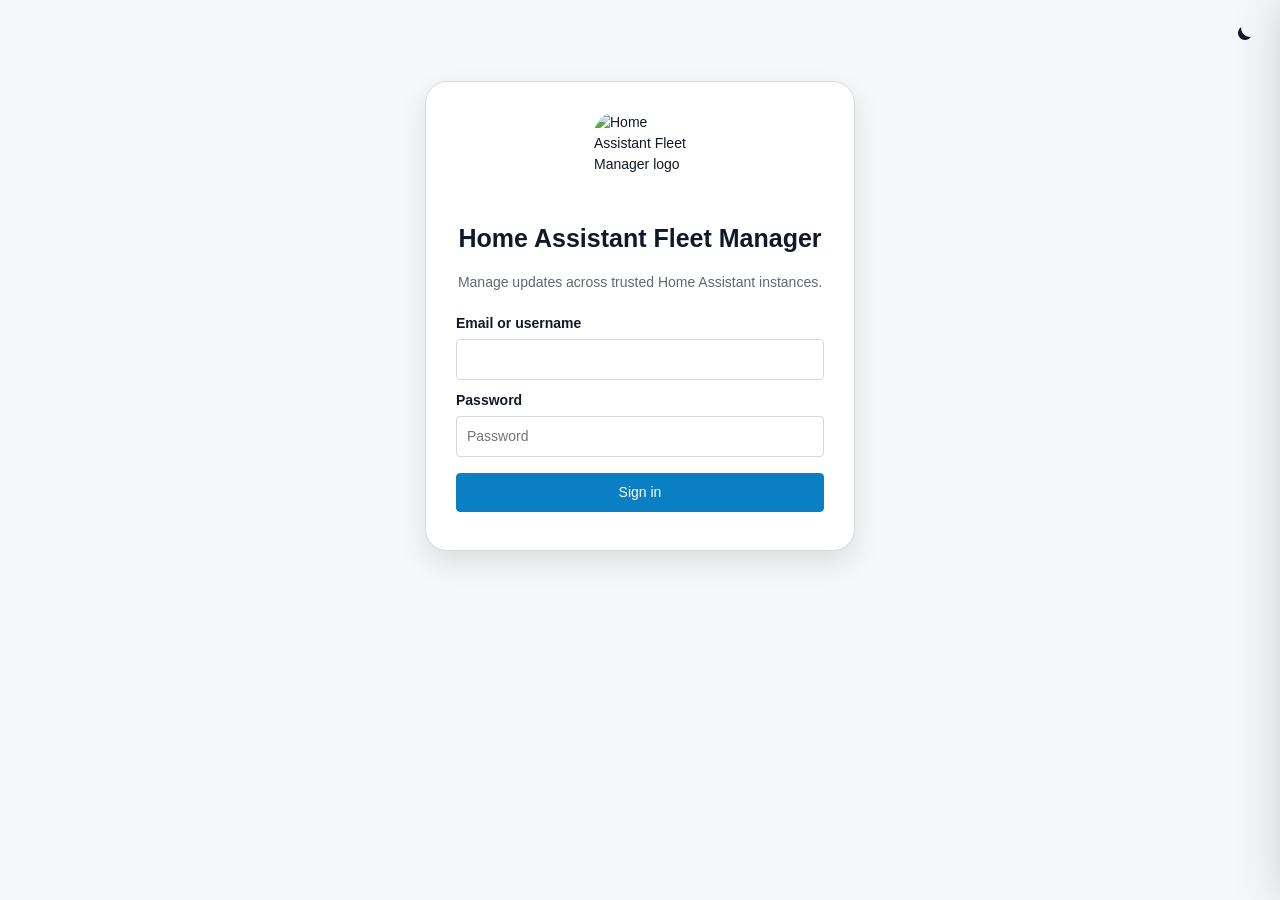
==== commit 73661728: "Simplify docs and fleet manager UI cleanup" ====
--- a/fleet_manager/static/index.html
+++ b/fleet_manager/static/index.html
@@ -2,15 +2,250 @@
 <html lang="en">
 <head>
   <meta charset="utf-8">
-  <meta name="viewport" content="width=device-width, initial-scale=1">
+  <meta name="viewport" content="width=device-width, initial-scale=1, viewport-fit=cover">
   <title>Home Assistant Fleet Manager</title>
   <link rel="icon" href="/assets/ha-fleet-manager-icon-transparent.png">
+  <meta name="theme-color" content="#080808">
+  <meta name="mobile-web-app-capable" content="yes">
+  <meta name="apple-mobile-web-app-capable" content="yes">
+  <meta name="apple-mobile-web-app-status-bar-style" content="black-translucent">
+  <link rel="manifest" href="/manifest.webmanifest">
+  <link rel="apple-touch-icon" href="/assets/ha-fleet-manager-icon-transparent.png">
   <style>
     :root{color-scheme:light;--accent:#0b7fc3;--accent-2:#075f93;--bg:#f6f7f9;--panel:#fff;--panel-2:#f7f7f8;--line:#d6d9de;--text:#111827;--muted:#5f6875;--nav:#080808;--navText:#f5f5f5;--navActive:#1a1a1a;--input:#fff;--table:#f1f2f4;--shadow:0 12px 28px rgba(0,0,0,.10);--red:#b42318;--amber:#9a5b00;--green:#087443;--focus:#0b7fc3}
     html[data-theme="dark"]{color-scheme:dark;--accent:#2f81f7;--accent-2:#58a6ff;--bg:#0a0a0a;--panel:#141414;--panel-2:#1c1c1c;--line:#333;--text:#f2f2f2;--muted:#b3b3b3;--nav:#090909;--navText:#f2f2f2;--navActive:#222;--input:#111;--table:#1a1a1a;--shadow:0 12px 28px rgba(0,0,0,.35);--red:#ff7b86;--amber:#f5c542;--green:#6ee7a8;--focus:#58a6ff}
-    *{box-sizing:border-box}body{margin:0;background:var(--bg);color:var(--text);font:14px/1.5 Inter,-apple-system,BlinkMacSystemFont,"Segoe UI",Roboto,Arial,sans-serif}.hide{display:none!important}button,a,input,select{font:inherit}a{color:var(--accent-2);text-decoration:none}a:hover{text-decoration:underline}button{border:1px solid var(--line);background:var(--panel);color:var(--text);border-radius:4px;padding:8px 12px;cursor:pointer}button:disabled{opacity:.45;cursor:not-allowed}button:disabled:hover{box-shadow:none;border-color:var(--line)}button:hover{border-color:var(--accent);box-shadow:0 0 0 3px color-mix(in srgb,var(--accent) 15%,transparent)}button.primary{background:var(--accent);border-color:var(--accent);color:#fff}html[data-theme="dark"] button{background:#161616;color:var(--text);border-color:var(--line)}html[data-theme="dark"] button.primary{background:var(--accent);border-color:var(--accent);color:#fff}html[data-theme="dark"] button.iconAction.primary,html[data-theme="dark"] .bulkButton.primary{background:var(--accent);border-color:var(--accent);color:#fff}button.danger{color:var(--red)}button.warning{color:var(--amber)}button.iconBtn{width:40px;height:40px;border-radius:8px;padding:0;display:grid;place-items:center;background:var(--panel);box-shadow:var(--shadow)}button.loginTheme{position:fixed;right:18px;top:16px;z-index:20}input,select{width:100%;background:var(--input);color:var(--text);border:1px solid var(--line);border-radius:4px;padding:9px 10px}label{display:block;margin:10px 0 5px;font-weight:650}.muted{color:var(--muted)}.err{color:var(--red);margin-top:8px}.ok{color:var(--green)}.app{display:grid;grid-template-columns:82px 1fr;min-height:100vh}.app.expanded{grid-template-columns:248px 1fr}nav{background:var(--nav);color:var(--navText);border-right:1px solid rgba(255,255,255,.08);padding:14px 10px;position:sticky;top:0;height:100vh;box-shadow:8px 0 28px rgba(0,0,0,.16);display:flex;flex-direction:column}.brand{display:flex;align-items:center;gap:10px;margin-bottom:18px;padding:4px;cursor:pointer}.brandName{display:none;font-weight:750;line-height:1.1}.app.expanded .brandName{display:block}.navToggle{margin-left:auto;width:36px;height:36px;padding:0;color:var(--navText);background:transparent;border:0;box-shadow:none;border-radius:4px;font-size:21px}.navToggle:hover{background:rgba(255,255,255,.08);box-shadow:none;border:0}.app:not(.expanded) .brand{display:grid;place-items:center;gap:10px}.app:not(.expanded) .navToggle{margin:0}.app.expanded .navToggle{margin-left:auto}.brandLogo{width:50px;height:50px;border-radius:6px;object-fit:contain;background:transparent;border:0}.nav a{height:48px;display:flex;align-items:center;gap:12px;color:var(--navText);text-decoration:none;border-radius:5px;margin:7px 0;border:1px solid transparent;padding:0 12px;position:relative}.nav a.active{background:var(--navActive);border-color:transparent;box-shadow:inset 4px 0 0 var(--accent),0 8px 24px rgba(0,0,0,.18)}.nav a:hover{background:var(--navActive);border-color:transparent}.navBadge{background:var(--red);color:#fff;border-radius:999px;padding:1px 6px;font-size:11px;margin-left:5px}.navIcon{font-size:20px;width:28px;text-align:center;color:var(--navText);line-height:1}.navLabel{display:none;font-size:14px;font-weight:650;line-height:1.1}.app.expanded .navLabel{display:inline}.login{max-width:430px;margin:9vh auto;background:var(--panel);border:1px solid var(--line);padding:30px;border-radius:22px;box-shadow:var(--shadow)}.loginLogo{display:block;width:92px;height:92px;border-radius:22px;object-fit:contain;margin:0 auto 16px;background:transparent;border:0;box-shadow:none}.login h1{text-align:center;margin:0 0 6px;font-size:25px}.login .muted{text-align:center;margin-bottom:20px}.loginActions{display:grid;gap:10px;margin-top:16px}.ssoBtn{text-align:center;text-decoration:none;border:1px solid var(--line);background:var(--panel-2);color:var(--text);border-radius:4px;padding:9px 12px}.or{text-align:center;color:var(--muted);font-size:12px}.page{padding:22px 28px}.top{display:flex;justify-content:space-between;align-items:center;margin-bottom:18px;padding-right:52px}.top h1{margin:0;font-size:25px}.toolbar{display:flex;gap:8px;align-items:center;flex-wrap:wrap}.panel{background:var(--panel);border:1px solid var(--line);border-radius:16px;box-shadow:var(--shadow);margin-bottom:16px;overflow:hidden}.panel-h{display:flex;justify-content:space-between;align-items:center;gap:12px;padding:15px 16px;border-bottom:1px solid var(--line);background:var(--panel-2)}.panel-h h2{margin:0;font-size:16px}.panel-b{padding:16px}.strip{display:grid;grid-template-columns:repeat(4,minmax(0,1fr));gap:12px;margin-bottom:16px}.metric{background:var(--panel);border:1px solid var(--line);border-radius:6px;padding:14px;box-shadow:var(--shadow)}.metric b{display:block;font-size:24px;margin-top:4px}.filters{display:grid;grid-template-columns:2fr repeat(4,1fr);gap:10px;margin-bottom:12px}.actionsBar{display:flex;justify-content:space-between;gap:12px;margin-bottom:8px}table{width:100%;border-collapse:collapse}th,td{border-bottom:1px solid var(--line);padding:10px;text-align:left;vertical-align:top}th{background:var(--table);font-size:12px;text-transform:uppercase;letter-spacing:.04em;color:var(--muted)}tr:hover td{background:color-mix(in srgb,var(--accent) 6%,transparent)}.rowActions{display:flex;gap:6px;flex-wrap:wrap}.low,.succeeded,.installed{color:var(--green)}.medium,.high,.available{color:var(--amber)}.critical,.failed{color:var(--red)}.skipped{color:var(--muted)}.toast{position:fixed;right:18px;top:66px;z-index:50;max-width:520px;background:var(--panel);border:1px solid var(--line);border-left:4px solid var(--accent);box-shadow:var(--shadow);border-radius:5px;padding:12px;white-space:pre-wrap}.confirmOverlay{position:fixed;inset:0;background:rgba(4,13,22,.42);z-index:60;display:grid;place-items:center}.confirmBox{width:min(440px,92vw);background:var(--panel);border:1px solid var(--line);border-radius:16px;box-shadow:var(--shadow);padding:18px}.confirmActions{display:flex;justify-content:flex-end;gap:10px;margin-top:16px}.iconAction{width:34px;height:34px;border-radius:4px;padding:0;display:inline-grid;place-items:center}.iconAction.primary{background:var(--accent);color:white}.iconAction.danger{color:var(--red)}.drawer{position:fixed;right:0;top:0;width:min(560px,96vw);height:100vh;background:var(--panel);border-left:1px solid var(--line);box-shadow:-20px 0 50px rgba(0,0,0,.22);padding:20px;overflow:auto;transform:translateX(105%);transition:.18s;z-index:30}.drawer.open{transform:translateX(0)}pre{background:var(--panel-2);border:1px solid var(--line);border-radius:5px;padding:12px;overflow:auto;white-space:pre-wrap}.settingsGrid{display:grid;grid-template-columns:1fr 1fr;gap:16px}.checkRow{display:flex;gap:10px;align-items:flex-start;border:1px solid var(--line);border-radius:5px;padding:10px;background:var(--panel-2)}.checkRow input{width:auto;margin-top:4px}.statusLine{margin-top:8px}.nowrap{white-space:nowrap}@media(max-width:900px){.app{grid-template-columns:1fr}nav{position:static;height:auto;display:flex;gap:8px}.brand{margin:0}.nav{display:flex;gap:6px}.nav a{width:62px}.page{padding:18px}.strip,.filters,.settingsGrid{grid-template-columns:1fr}.top{align-items:flex-start;flex-direction:column}.panel{overflow:auto}}
-
-    .navControls{margin-top:auto;display:flex;gap:10px;justify-content:center;padding-top:16px;border-top:1px solid rgba(255,255,255,.08)}.navControls .iconBtn{position:static;width:44px;height:44px;border-radius:0;background:transparent;border:0;color:#f5f5f5;box-shadow:none;font-size:24px}.navControls .iconBtn:hover{background:rgba(255,255,255,.08);border-radius:10px}.app:not(.expanded) .navControls{flex-direction:column;align-items:center}.app.expanded .navControls{flex-direction:row}.settingsTabs{display:flex;gap:28px;align-items:flex-end;margin:4px 0 18px;border-bottom:1px solid var(--line)}.settingsTab{background:transparent!important;border:0;border-radius:0;box-shadow:none!important;color:var(--muted);font-size:15px;font-weight:700;padding:9px 0 11px;position:relative}.settingsTab.active{color:var(--text)}.settingsTab.active::after{content:"";position:absolute;left:0;right:0;bottom:-1px;height:4px;background:var(--accent);border-radius:3px 3px 0 0}.settingsPanel{margin-top:4px}.top{align-items:flex-start}.topActions{margin-left:auto;display:flex;gap:10px;align-items:center;justify-content:flex-end}.topActions .iconBtn{position:static;box-shadow:var(--shadow);flex:0 0 44px;width:44px;height:44px;font-size:20px}.rowActions{display:flex;gap:8px;align-items:center;white-space:nowrap;flex-wrap:nowrap}.rowActions .iconAction{width:42px;height:42px;min-width:42px;font-size:21px;padding:0}.bulkButton{height:38px;border-radius:5px;display:inline-flex;align-items:center;gap:8px;font-weight:700}.sortHead{cursor:pointer;user-select:none}.sortHead:hover{color:var(--accent)}.sortMark{font-size:11px;margin-left:5px;color:var(--muted)}.statusPill{display:inline-flex;align-items:center;gap:6px;white-space:nowrap;padding:5px 9px;border-radius:8px;background:var(--panel-2);border:1px solid var(--line);font-size:12px;font-weight:750}.statusPill::before{content:"";width:8px;height:8px;border-radius:999px;background:currentColor}.statusPill.healthy{color:var(--green);background:color-mix(in srgb,var(--green) 13%,transparent);border-color:color-mix(in srgb,var(--green) 45%,var(--line))}.statusPill.warning{color:var(--amber);background:color-mix(in srgb,var(--amber) 15%,transparent);border-color:color-mix(in srgb,var(--amber) 45%,var(--line))}.statusPill.degraded{color:#f97316;background:color-mix(in srgb,#f97316 14%,transparent);border-color:color-mix(in srgb,#f97316 45%,var(--line))}.statusPill.offline,.statusPill.critical,.statusPill.auth_failed{color:var(--red);background:color-mix(in srgb,var(--red) 13%,transparent);border-color:color-mix(in srgb,var(--red) 45%,var(--line))}.statusPill.ssl_expiring{color:#a855f7;background:color-mix(in srgb,#a855f7 15%,transparent);border-color:color-mix(in srgb,#a855f7 45%,var(--line))}.statusPill.unknown{color:var(--muted)}.statusInfo{display:inline-grid;place-items:center;width:18px;height:18px;border-radius:999px;border:1px solid var(--line);color:var(--muted);font-size:12px;font-weight:800;margin-left:8px;cursor:help;background:var(--panel-2)}.statusInfo.warning{color:var(--amber);border-color:color-mix(in srgb,var(--amber) 45%,var(--line));background:color-mix(in srgb,var(--amber) 12%,transparent)}.statusInfo.offline,.statusInfo.critical,.statusInfo.auth_failed{color:var(--red);border-color:color-mix(in srgb,var(--red) 45%,var(--line));background:color-mix(in srgb,var(--red) 12%,transparent)}.statusInfo.healthy{color:var(--green);border-color:color-mix(in srgb,var(--green) 45%,var(--line));background:color-mix(in srgb,var(--green) 10%,transparent)}.progressCell{min-width:140px}.progressBar{height:7px;border-radius:999px;background:var(--panel-2);border:1px solid var(--line);overflow:hidden;margin-top:5px}.progressFill{height:100%;width:45%;background:var(--accent-2);animation:progressPulse 1.3s ease-in-out infinite}.progressText{font-size:12px;color:var(--muted);white-space:nowrap}@keyframes progressPulse{0%{opacity:.45}50%{opacity:1}100%{opacity:.45}}.dangerIcon{color:var(--red)}.activityFeed{display:grid;gap:8px;margin-bottom:18px}.activityItem{display:grid;grid-template-columns:150px 110px 1fr auto;gap:12px;align-items:center;padding:9px 10px;border:1px solid var(--line);background:var(--panel-2);border-radius:6px}.activityTime{font-weight:750}.activityType{text-transform:uppercase;font-size:11px;letter-spacing:.06em;color:var(--muted)}.activityLabel{font-weight:650}.activityResult{font-size:12px;padding:3px 8px;border:1px solid var(--line);border-radius:999px}.activityResult.succeeded,.activityResult.success,.activityResult.completed{color:var(--green)}.activityResult.failed,.activityResult.error,.activityResult.unsupported_or_failed{color:var(--red)}.panel-b table{table-layout:fixed;width:100%}.panel-b th,.panel-b td{white-space:normal;overflow-wrap:anywhere;word-break:break-word}.panel-b td:last-child{max-width:360px}.activityFeed{max-width:100%;overflow:hidden}@media(max-width:800px){.activityItem{grid-template-columns:1fr}.activityResult{justify-self:start}}
+    *{box-sizing:border-box}body{margin:0;background:var(--bg);color:var(--text);font:14px/1.5 Inter,-apple-system,BlinkMacSystemFont,"Segoe UI",Roboto,Arial,sans-serif}.hide{display:none!important}button,a,input,select{font:inherit}a{color:var(--accent-2);text-decoration:none}a:hover{text-decoration:underline}button{border:1px solid var(--line);background:var(--panel);color:var(--text);border-radius:4px;padding:8px 12px;cursor:pointer}button:disabled{opacity:.45;cursor:not-allowed}button:disabled:hover{box-shadow:none;border-color:var(--line)}button:hover{border-color:var(--accent);box-shadow:0 0 0 3px color-mix(in srgb,var(--accent) 15%,transparent)}button.primary{background:var(--accent);border-color:var(--accent);color:#fff}html[data-theme="dark"] button{background:#161616;color:var(--text);border-color:var(--line)}html[data-theme="dark"] button.primary{background:var(--accent);border-color:var(--accent);color:#fff}html[data-theme="dark"] button.iconAction.primary,html[data-theme="dark"] .bulkButton.primary{background:var(--accent);border-color:var(--accent);color:#fff}button.danger{color:var(--red)}button.warning{color:var(--amber)}button.iconBtn{width:40px;height:40px;border-radius:8px;padding:0;display:grid;place-items:center;background:var(--panel);box-shadow:var(--shadow)}button.loginTheme{position:fixed;right:18px;top:16px;z-index:20}.mobileTopLogo{display:none;width:34px;height:34px;border-radius:6px;object-fit:contain;margin-right:10px;vertical-align:middle}input,select{width:100%;background:var(--input);color:var(--text);border:1px solid var(--line);border-radius:4px;padding:9px 10px}label{display:block;margin:10px 0 5px;font-weight:650}.muted{color:var(--muted)}.err{color:var(--red);margin-top:8px}.ok{color:var(--green)}.app{display:grid;grid-template-columns:82px 1fr;min-height:100vh}.app.expanded{grid-template-columns:248px 1fr}nav{background:var(--nav);color:var(--navText);border-right:1px solid rgba(255,255,255,.08);padding:14px 10px;position:sticky;top:0;height:100vh;box-shadow:8px 0 28px rgba(0,0,0,.16);display:flex;flex-direction:column}.brand{display:flex;align-items:center;gap:10px;margin-bottom:18px;padding:4px;cursor:pointer}.brandName{display:none;font-weight:750;line-height:1.1}.app.expanded .brandName{display:block}.navToggle{margin-left:auto;width:36px;height:36px;padding:0;color:var(--navText);background:transparent;border:0;box-shadow:none;border-radius:4px;font-size:21px}.navToggle:hover{background:rgba(255,255,255,.08);box-shadow:none;border:0}.app:not(.expanded) .brand{display:grid;place-items:center;gap:10px}.app:not(.expanded) .navToggle{margin:0}.app.expanded .navToggle{margin-left:auto}.brandLogo{width:50px;height:50px;border-radius:6px;object-fit:contain;background:transparent;border:0}.nav a{height:48px;display:flex;align-items:center;gap:12px;color:var(--navText);text-decoration:none;border-radius:5px;margin:7px 0;border:1px solid transparent;padding:0 12px;position:relative}.nav a.active{background:var(--navActive);border-color:transparent;box-shadow:inset 4px 0 0 var(--accent),0 8px 24px rgba(0,0,0,.18)}.nav a:hover{background:var(--navActive);border-color:transparent}.navBadge{background:var(--red);color:#fff;border-radius:999px;padding:1px 6px;font-size:11px;margin-left:5px}.navIcon{font-size:20px;width:28px;text-align:center;color:var(--navText);line-height:1}.navLabel{display:none;font-size:14px;font-weight:650;line-height:1.1}.app.expanded .navLabel{display:inline}.login{max-width:430px;margin:9vh auto;background:var(--panel);border:1px solid var(--line);padding:30px;border-radius:22px;box-shadow:var(--shadow)}.loginLogo{display:block;width:92px;height:92px;border-radius:22px;object-fit:contain;margin:0 auto 16px;background:transparent;border:0;box-shadow:none}.login h1{text-align:center;margin:0 0 6px;font-size:25px}.login .muted{text-align:center;margin-bottom:20px}.loginActions{display:grid;gap:10px;margin-top:16px}.ssoBtn{text-align:center;text-decoration:none;border:1px solid var(--line);background:var(--panel-2);color:var(--text);border-radius:4px;padding:9px 12px}.or{text-align:center;color:var(--muted);font-size:12px}.page{padding:22px 28px}.top{display:flex;justify-content:space-between;align-items:center;margin-bottom:18px;padding-right:52px}.top h1{margin:0;font-size:25px}.toolbar{display:flex;gap:8px;align-items:center;flex-wrap:wrap}.panel{background:var(--panel);border:1px solid var(--line);border-radius:16px;box-shadow:var(--shadow);margin-bottom:16px;overflow:hidden}.panel-h{display:flex;justify-content:space-between;align-items:center;gap:12px;padding:15px 16px;border-bottom:1px solid var(--line);background:var(--panel-2)}.panel-h h2{margin:0;font-size:16px}.panel-b{padding:16px}.strip{display:grid;grid-template-columns:repeat(4,minmax(0,1fr));gap:12px;margin-bottom:16px}.metric{background:var(--panel);border:1px solid var(--line);border-radius:6px;padding:14px;box-shadow:var(--shadow)}.metric b{display:block;font-size:24px;margin-top:4px}.filters{display:grid;grid-template-columns:2fr repeat(4,1fr);gap:10px;margin-bottom:12px}.actionsBar{display:flex;justify-content:space-between;gap:12px;margin-bottom:8px}table{width:100%;border-collapse:collapse}th,td{border-bottom:1px solid var(--line);padding:10px;text-align:left;vertical-align:top}th{background:var(--table);font-size:12px;text-transform:uppercase;letter-spacing:.04em;color:var(--muted)}tr:hover td{background:color-mix(in srgb,var(--accent) 6%,transparent)}.rowActions{display:flex;gap:6px;flex-wrap:wrap}.low,.succeeded,.installed{color:var(--green)}.medium,.high,.available{color:var(--amber)}.critical,.failed{color:var(--red)}.skipped{color:var(--muted)}.toast{position:fixed;right:18px;top:66px;z-index:50;max-width:520px;background:var(--panel);border:1px solid var(--line);border-left:4px solid var(--accent);box-shadow:var(--shadow);border-radius:5px;padding:12px;white-space:pre-wrap}.confirmOverlay{position:fixed;inset:0;background:rgba(4,13,22,.42);z-index:60;display:grid;place-items:center}.confirmBox{width:min(440px,92vw);background:var(--panel);border:1px solid var(--line);border-radius:16px;box-shadow:var(--shadow);padding:18px}.confirmActions{display:flex;justify-content:flex-end;gap:10px;margin-top:16px}.iconAction{width:34px;height:34px;border-radius:4px;padding:0;display:inline-grid;place-items:center}.iconAction.primary{background:var(--accent);color:white}.iconAction.danger{color:var(--red)}.drawer{position:fixed;right:0;top:0;width:min(560px,96vw);height:100vh;background:var(--panel);border-left:1px solid var(--line);box-shadow:-20px 0 50px rgba(0,0,0,.22);padding:20px;overflow:auto;transform:translateX(105%);transition:.18s;z-index:30}.drawer.open{transform:translateX(0)}pre{background:var(--panel-2);border:1px solid var(--line);border-radius:5px;padding:12px;overflow:auto;white-space:pre-wrap}.settingsGrid{display:grid;grid-template-columns:1fr 1fr;gap:16px}.checkRow{display:flex;gap:10px;align-items:flex-start;border:1px solid var(--line);border-radius:5px;padding:10px;background:var(--panel-2)}.checkRow input{width:auto;margin-top:4px}.statusLine{margin-top:8px}.nowrap{white-space:nowrap}@media(max-width:900px){.app{grid-template-columns:1fr}nav{position:static;height:auto;display:flex;gap:8px}.brand{margin:0}.nav{display:flex;gap:6px}.nav a{width:62px}.page{padding:18px}.strip,.filters,.settingsGrid{grid-template-columns:1fr}.top{align-items:flex-start;flex-direction:column}.panel{overflow:auto}}
+
+    .navControls{margin-top:auto;display:flex;gap:10px;justify-content:center;padding-top:16px;border-top:1px solid rgba(255,255,255,.08)}.navControls .iconBtn{position:static;width:44px;height:44px;border-radius:0;background:transparent;border:0;color:#f5f5f5;box-shadow:none;font-size:24px}.navControls .iconBtn:hover{background:rgba(255,255,255,.08);border-radius:10px}.navControls .logoutIcon svg{width:29px;height:29px;display:block}.navControls .logoutIcon svg *{stroke:currentColor;fill:none;stroke-width:2.6;stroke-linecap:round;stroke-linejoin:round}.navControls .logoutIcon .door{fill:currentColor;stroke:none}.navControls .logoutIcon .knob{fill:var(--nav);stroke:none}.app:not(.expanded) .navControls{flex-direction:column;align-items:center}.app.expanded .navControls{flex-direction:row}.settingsTabs{display:flex;gap:28px;align-items:flex-end;margin:4px 0 18px;border-bottom:1px solid var(--line)}.settingsTab{background:transparent!important;border:0;border-radius:0;box-shadow:none!important;color:var(--muted);font-size:15px;font-weight:700;padding:9px 0 11px;position:relative}.settingsTab.active{color:var(--text)}.settingsTab.active::after{content:"";position:absolute;left:0;right:0;bottom:-1px;height:4px;background:var(--accent);border-radius:3px 3px 0 0}.settingsPanel{margin-top:4px}.top{align-items:flex-start}.topActions{margin-left:auto;display:flex;gap:10px;align-items:center;justify-content:flex-end}.topActions .iconBtn{position:static;box-shadow:var(--shadow);flex:0 0 44px;width:44px;height:44px;font-size:20px}.rowActions{display:flex;gap:8px;align-items:center;white-space:nowrap;flex-wrap:nowrap}.rowActions .iconAction{width:42px;height:42px;min-width:42px;font-size:21px;padding:0}.bulkButton{height:38px;border-radius:5px;display:inline-flex;align-items:center;gap:8px;font-weight:700}.sortHead{cursor:pointer;user-select:none}.sortHead:hover{color:var(--accent)}.sortMark{font-size:11px;margin-left:5px;color:var(--muted)}.statusPill{display:inline-flex;align-items:center;gap:6px;white-space:nowrap;padding:5px 9px;border-radius:8px;background:var(--panel-2);border:1px solid var(--line);font-size:12px;font-weight:750}.statusPill::before{content:"";width:8px;height:8px;border-radius:999px;background:currentColor}.statusPill.healthy{color:var(--green);background:color-mix(in srgb,var(--green) 13%,transparent);border-color:color-mix(in srgb,var(--green) 45%,var(--line))}.statusPill.warning{color:var(--amber);background:color-mix(in srgb,var(--amber) 15%,transparent);border-color:color-mix(in srgb,var(--amber) 45%,var(--line))}.statusPill.degraded{color:#f97316;background:color-mix(in srgb,#f97316 14%,transparent);border-color:color-mix(in srgb,#f97316 45%,var(--line))}.statusPill.offline,.statusPill.critical,.statusPill.auth_failed{color:var(--red);background:color-mix(in srgb,var(--red) 13%,transparent);border-color:color-mix(in srgb,var(--red) 45%,var(--line))}.statusPill.ssl_expiring{color:#a855f7;background:color-mix(in srgb,#a855f7 15%,transparent);border-color:color-mix(in srgb,#a855f7 45%,var(--line))}.statusPill.unknown{color:var(--muted)}.statusInfo{display:inline-grid;place-items:center;width:18px;height:18px;border-radius:999px;border:1px solid var(--line);color:var(--muted);font-size:12px;font-weight:800;margin-left:8px;cursor:help;background:var(--panel-2)}.statusInfo.warning{color:var(--amber);border-color:color-mix(in srgb,var(--amber) 45%,var(--line));background:color-mix(in srgb,var(--amber) 12%,transparent)}.statusInfo.offline,.statusInfo.critical,.statusInfo.auth_failed{color:var(--red);border-color:color-mix(in srgb,var(--red) 45%,var(--line));background:color-mix(in srgb,var(--red) 12%,transparent)}.statusInfo.healthy{color:var(--green);border-color:color-mix(in srgb,var(--green) 45%,var(--line));background:color-mix(in srgb,var(--green) 10%,transparent)}.progressCell{min-width:140px}.progressBar{height:7px;border-radius:999px;background:var(--panel-2);border:1px solid var(--line);overflow:hidden;margin-top:5px}.progressFill{height:100%;width:45%;background:var(--accent-2);animation:progressPulse 1.3s ease-in-out infinite}.progressText{font-size:12px;color:var(--muted);white-space:nowrap}@keyframes progressPulse{0%{opacity:.45}50%{opacity:1}100%{opacity:.45}}.dangerIcon{color:var(--red)}.activityFeed{display:grid;gap:8px;margin-bottom:18px}.activityItem{display:grid;grid-template-columns:150px 110px 1fr auto;gap:12px;align-items:center;padding:9px 10px;border:1px solid var(--line);background:var(--panel-2);border-radius:6px}.activityTime{font-weight:750}.activityType{text-transform:uppercase;font-size:11px;letter-spacing:.06em;color:var(--muted)}.activityLabel{font-weight:650}.activityResult{font-size:12px;padding:3px 8px;border:1px solid var(--line);border-radius:999px}.activityResult.succeeded,.activityResult.success,.activityResult.completed{color:var(--green)}.activityResult.failed,.activityResult.error,.activityResult.unsupported_or_failed{color:var(--red)}.panel-b table{table-layout:fixed;width:100%}.panel-b th,.panel-b td{white-space:normal;overflow-wrap:anywhere;word-break:break-word}.panel-b td:last-child{max-width:360px}.activityFeed{max-width:100%;overflow:hidden}@media(max-width:800px){.activityItem{grid-template-columns:1fr}.activityResult{justify-self:start}}
+
+    @media (max-width: 760px){
+      body{font-size:13px;overflow-x:hidden}.app,.app.expanded{display:block;min-height:100vh;padding-bottom:calc(64px + env(safe-area-inset-bottom))}nav{position:fixed;left:0;right:0;bottom:0;top:auto;height:calc(58px + env(safe-area-inset-bottom));z-index:30;display:grid;grid-template-columns:1fr;gap:0;padding:6px 8px calc(6px + env(safe-area-inset-bottom));border-right:0;border-top:1px solid rgba(255,255,255,.12);box-shadow:0 -10px 28px rgba(0,0,0,.22)}nav .brand,.app:not(.expanded) nav .brand,.app.expanded nav .brand{display:none!important}.nav{display:grid;grid-auto-flow:column;grid-auto-columns:1fr;gap:4px;overflow:hidden;align-items:center;scrollbar-width:none}.nav::-webkit-scrollbar{display:none}.nav a{min-width:0;height:46px;padding:0;border-radius:12px;display:grid;place-items:center;color:var(--navText);text-align:center}.navIcon{font-size:22px;line-height:1}.navLabel{display:none}.navBadge{position:absolute;margin:0 0 26px 24px;font-size:10px;padding:1px 4px}.navControls{display:none!important}.app:not(.expanded) .navControls,.app.expanded .navControls{flex-direction:row}.navControls .iconBtn{width:40px;height:46px;border-radius:12px}.navControls .logoutIcon svg{width:26px;height:26px}.nav a.active{background:rgba(47,129,247,.18);box-shadow:inset 0 -3px 0 var(--accent);transform:none}.page{padding:14px 12px 76px;min-width:0}.top{display:flex;align-items:flex-start;gap:0;margin-bottom:10px}.mobileTopLogo{display:block;flex:0 0 34px}.top h1{font-size:24px;margin:0 0 3px}.strip{grid-template-columns:repeat(2,minmax(0,1fr));gap:8px}.metric{padding:8px 10px;border-radius:10px;min-height:58px}.metric b{font-size:24px;line-height:1.05}.metric span{font-size:12px}.panel{border-radius:12px;margin:10px 0}.panel-h{display:flex;align-items:flex-start;gap:8px;padding:10px 12px;flex-wrap:wrap}.panel-h h2{font-size:18px;margin:0}.panel-b{padding:12px;overflow-x:auto;-webkit-overflow-scrolling:touch}.toolbar,.topActions,.rowActions{gap:6px;flex-wrap:wrap}.bulkButton{height:40px;flex:1 1 96px;justify-content:center;padding:6px 10px}.filters,.settingsGrid{grid-template-columns:1fr!important;gap:8px}.settingsTabs{overflow-x:auto;gap:18px;white-space:nowrap;padding-bottom:0}.settingsTab{font-size:14px;min-width:max-content}table{min-width:680px;font-size:12px}th,td{padding:9px 8px}.rowActions{min-width:96px}.rowActions .iconAction{width:38px;height:38px;min-width:38px}.drawer{inset:0;width:100%;max-width:none;border-radius:0;padding:16px 14px 92px;overflow:auto}.confirmBox{width:calc(100vw - 28px);max-width:420px}.confirmActions{display:grid;grid-template-columns:1fr 1fr;gap:8px}.toast{left:12px;right:12px;bottom:calc(84px + env(safe-area-inset-bottom));max-width:none}.login{width:min(92vw,420px);padding:24px 18px}.loginActions{display:grid;gap:8px}.loginActions button,.loginActions a{width:100%;text-align:center}input,select,button{min-height:42px}pre{max-width:100%;overflow:auto}
+    }
+    @media (max-width: 420px){
+      .page{padding-left:10px;padding-right:10px}.strip{grid-template-columns:repeat(2,minmax(0,1fr));gap:7px}.nav a{min-width:0}.navIcon{font-size:21px}.panel-b{padding:10px}table{min-width:620px}.bulkButton span{display:none}.settingsTabs{gap:14px}.top h1{font-size:22px}
+    }
+
+    .skeleton{padding:18px;border:1px solid var(--line);background:var(--panel);border-radius:12px;box-shadow:var(--shadow)}.skeletonLine{height:13px;border-radius:999px;background:linear-gradient(90deg,var(--panel-2),color-mix(in srgb,var(--accent) 12%,var(--panel-2)),var(--panel-2));background-size:200% 100%;animation:pulse 1.2s ease-in-out infinite;margin:10px 0}.skeletonLine.short{width:44%}.skeletonLine.mid{width:72%}@keyframes pulse{0%{background-position:200% 0}100%{background-position:-200% 0}}
+
+    /* late polish: top actions, action icons, mobile tables */
+    .top{display:flex!important;align-items:center!important;gap:14px}.topTitle{min-width:0;flex:1}.topActions{margin-left:auto;display:flex!important;align-items:center;justify-content:flex-end;gap:10px;flex-wrap:nowrap!important}.topActions .iconBtn{position:static;flex:0 0 44px;width:44px;height:44px;border-radius:10px;box-shadow:var(--shadow);font-size:22px}.topActions .logoutIcon svg{width:27px;height:27px;display:block}.topActions .logoutIcon svg *{stroke:currentColor;fill:none;stroke-width:2.6;stroke-linecap:round;stroke-linejoin:round}.topActions .logoutIcon .door{fill:currentColor;stroke:none}.topActions .logoutIcon .knob{fill:var(--panel);stroke:none}.navControls{display:none!important}.rowActions{display:flex!important;align-items:center;gap:10px;flex-wrap:nowrap!important;white-space:nowrap}.rowActions .iconAction,.iconAction{width:48px;height:48px;min-width:48px;border-radius:12px;font-size:24px;padding:0;display:inline-grid;place-items:center}.bulkButton{min-width:138px;justify-content:center}.nav a{border-color:transparent!important}.navIcon{font-size:22px;width:30px;display:inline-grid;place-items:center}.nav a.active{border-color:transparent!important}.statusPill{white-space:nowrap}input[type="checkbox"]{width:16px!important;height:16px!important;min-width:16px!important;accent-color:var(--accent);padding:0!important}
+    @media (max-width:760px){
+      body{overflow-x:hidden}.top{align-items:center!important;gap:8px}.topTitle{min-width:0}.topActions{gap:6px}.topActions .iconBtn{width:38px;height:38px;flex-basis:38px;border-radius:10px;font-size:19px}.topActions .logoutIcon svg{width:24px;height:24px}.panel-b{overflow-x:hidden!important}.toolbar{flex-wrap:wrap}.rowActions{justify-content:flex-start;gap:10px}.rowActions .iconAction,.iconAction{width:46px;height:46px;min-width:46px;font-size:23px}.bulkButton{min-width:auto;height:40px;padding:8px 10px}.bulkButton span{display:inline!important}input[type="checkbox"]{width:15px!important;height:15px!important;min-width:15px!important}table{min-width:0!important;width:100%!important;border-collapse:separate;border-spacing:0 10px}table thead{display:none}table tbody,table tr,table td{display:block;width:100%}table tr{background:var(--panel);border:1px solid var(--line);border-radius:12px;box-shadow:0 6px 18px rgba(0,0,0,.06);padding:8px 10px;margin:0 0 10px;overflow:hidden}table td{border:0!important;padding:7px 0!important;display:flex;align-items:flex-start;justify-content:space-between;gap:12px;min-width:0;word-break:break-word;overflow-wrap:anywhere}table td::before{content:attr(data-label);flex:0 0 34%;max-width:130px;color:var(--muted);font-size:11px;font-weight:800;text-transform:uppercase;letter-spacing:.04em}table td[data-label=""],table td.actionsCell,table td.selectCell{justify-content:flex-start}table td[data-label=""]::before,table td.actionsCell::before,table td.selectCell::before{display:none}table td.actionsCell{padding-top:9px!important}.progressCell{width:100%}.settingsTabs{overflow-x:auto;white-space:nowrap}.filters{grid-template-columns:1fr!important}.actionsBar{align-items:center}.mobileTopLogo{display:block}}
+    @media (max-width:420px){.page{padding-left:10px;padding-right:10px}.topActions .iconBtn{width:36px;height:36px;flex-basis:36px}.rowActions .iconAction,.iconAction{width:44px;height:44px;min-width:44px;font-size:22px}.bulkButton{font-size:13px;padding:7px 8px}table{min-width:0!important}table td{font-size:13px}table td::before{flex-basis:32%;max-width:108px}.panel-b{padding:9px!important}input[type="checkbox"]{width:14px!important;height:14px!important;min-width:14px!important}}
+
+
+    /* mobile header correction: logo top-left, theme/logout top-right, no refresh */
+    @media (max-width:760px){
+      .top{position:relative!important;display:grid!important;grid-template-columns:42px 1fr auto!important;align-items:center!important;gap:10px!important;margin:0 0 14px!important;padding-top:4px!important}
+      .mobileTopLogo{display:block!important;grid-column:1;width:38px!important;height:38px!important;margin:0!important;align-self:start!important;justify-self:start!important;object-fit:contain!important;border-radius:8px!important}
+      .topTitle{grid-column:1 / -1!important;grid-row:2!important;margin-top:12px!important}
+      .topActions{grid-column:3!important;grid-row:1!important;margin-left:0!important;justify-self:end!important;align-self:start!important;display:flex!important;gap:8px!important;flex-wrap:nowrap!important}
+      .topActions button[aria-label="Refresh"]{display:none!important}
+      .topActions .iconBtn{width:38px!important;height:38px!important;flex:0 0 38px!important;border-radius:10px!important;box-shadow:var(--shadow)!important}
+      .topActions .logoutIcon svg{width:24px!important;height:24px!important}
+    }
+    @media (max-width:420px){
+      .top{grid-template-columns:40px 1fr auto!important}.mobileTopLogo{width:36px!important;height:36px!important}.topActions .iconBtn{width:36px!important;height:36px!important;flex-basis:36px!important}
+    }
+
+
+    /* mobile header/menu correction */
+    @media (max-width:760px){
+      .top{grid-template-columns:minmax(0,1fr) auto!important;column-gap:10px!important;align-items:start!important;width:100%!important}
+      .mobileBrand{grid-column:1!important;grid-row:1!important;display:flex!important;align-items:center!important;gap:10px!important;min-width:0!important;justify-self:start!important}
+      .mobileTopLogo{display:block!important;flex:0 0 38px!important;width:38px!important;height:38px!important;margin:0!important;object-fit:contain!important;border-radius:8px!important}
+      .mobileAppName{display:block!important;color:var(--text)!important;font-weight:800!important;font-size:13px!important;line-height:1.05!important;letter-spacing:.01em!important;white-space:nowrap!important}
+      .topActions{grid-column:2!important;grid-row:1!important;justify-self:end!important;margin-left:auto!important;align-self:start!important;display:flex!important;gap:8px!important;flex-wrap:nowrap!important;min-width:max-content!important}
+      .topTitle{grid-column:1 / -1!important;grid-row:2!important;margin-top:18px!important}
+      nav{padding-left:0!important;padding-right:0!important}
+      .nav{gap:0!important;width:100%!important}
+      .nav a{height:58px!important;border-radius:0!important;margin:0!important;border:0!important;box-shadow:none!important;background:transparent!important;overflow:hidden!important}
+      .nav a.active{background:rgba(47,129,247,.22)!important;box-shadow:inset 0 -4px 0 var(--accent)!important;border-radius:0!important}
+      .nav a.active::before,.nav a.active::after{display:none!important;content:none!important}
+      .nav a:hover{border-radius:0!important;background:rgba(47,129,247,.12)!important}
+    }
+    @media (max-width:420px){.mobileAppName{font-size:12px!important}.mobileTopLogo{width:36px!important;height:36px!important;flex-basis:36px!important}.topActions{gap:7px!important}}
+
+
+    /* final header/menu scope fix */
+    @media (min-width:761px){
+      nav{padding:14px 10px!important}
+      .nav{gap:initial!important;width:auto!important}
+      .nav a{height:48px!important;border-radius:12px!important;margin:7px 0!important;padding:0 12px!important;background:transparent!important;box-shadow:none!important;overflow:visible!important}
+      .nav a.active{background:var(--navActive)!important;border-radius:12px!important;box-shadow:inset 4px 0 0 var(--accent),0 8px 24px rgba(0,0,0,.18)!important}
+      .nav a:hover{background:var(--navActive)!important;border-radius:12px!important}
+    }
+    @media (max-width:760px){
+      .page{padding-left:18px!important;padding-right:18px!important}
+      .top{padding-right:0!important;margin-right:0!important;grid-template-columns:minmax(0,1fr) max-content!important}
+      .topActions{margin-right:0!important;right:0!important;justify-self:end!important;transform:none!important}
+    }
+
+
+    /* mobile app name size tweak */
+    @media (max-width:760px){.mobileAppName{font-size:15px!important;line-height:1.08!important}}
+    @media (max-width:420px){.mobileAppName{font-size:14px!important;line-height:1.08!important}}
+
+
+    /* final screenshot follow-up: single top toolbar, no duplicate theme, single-line larger actions */
+    body.appMode #loginThemeBtn{display:none!important}
+    .top{display:flex!important;align-items:center!important;width:100%!important}
+    .topTitle{flex:1 1 auto!important;min-width:0!important}
+    .topActions{margin-left:auto!important;display:flex!important;align-items:center!important;justify-content:flex-end!important;gap:10px!important;flex-wrap:nowrap!important;min-width:max-content!important}
+    .topActions .iconBtn{position:static!important;width:44px!important;height:44px!important;flex:0 0 44px!important;border-radius:10px!important}
+    .rowActions{display:inline-flex!important;flex-wrap:nowrap!important;white-space:nowrap!important;gap:10px!important;align-items:center!important;min-width:max-content!important}
+    .actionsCell{white-space:nowrap!important;min-width:176px!important}
+    .rowActions .iconAction,.iconAction{width:50px!important;height:50px!important;min-width:50px!important;font-size:25px!important;border-radius:12px!important}
+    .bulkButton{min-width:154px!important;height:42px!important;gap:9px!important}
+    .bulkButton span{display:inline!important}
+    .nav a,.nav a:hover,.nav a.active{border-color:transparent!important}
+    .navToggle{border:0!important;box-shadow:none!important;background:transparent!important}
+    .navToggle:hover{border:0!important;box-shadow:none!important;background:rgba(255,255,255,.08)!important}
+    @media (max-width:760px){
+      .top{grid-template-columns:minmax(0,1fr) max-content!important;display:grid!important;align-items:start!important}
+      .mobileBrand{grid-column:1!important;grid-row:1!important}
+      .topActions{grid-column:2!important;grid-row:1!important;justify-self:end!important;align-self:start!important}
+      .topActions button[aria-label="Refresh"]{display:grid!important}
+      .topActions .iconBtn{width:38px!important;height:38px!important;flex-basis:38px!important}
+      table td.actionsCell{display:block!important;min-width:0!important}
+      table td.actionsCell::before{display:none!important}
+      .actionsCell .rowActions{display:flex!important;justify-content:flex-start!important;flex-wrap:nowrap!important;gap:10px!important}
+      .rowActions .iconAction,.iconAction{width:48px!important;height:48px!important;min-width:48px!important;font-size:24px!important}
+    }
+
+
+    /* final mobile toast + top utility icon correction */
+    .topActions .iconBtn{border:0!important;box-shadow:none!important;background:transparent!important}
+    .topActions .iconBtn:hover{background:color-mix(in srgb,var(--accent) 12%,transparent)!important;box-shadow:none!important;border:0!important}
+    .toast{min-height:auto!important;max-height:140px!important;overflow:auto!important;line-height:1.35!important}
+    @media (max-width:760px){
+      .toast{left:18px!important;right:18px!important;top:92px!important;max-width:none!important;max-height:72px!important;padding:10px 12px!important;border-radius:10px!important;font-size:14px!important}
+    }
+
+
+    /* final fixed mobile top bar + stronger refresh action */
+    .topActions .refreshBtn{background:transparent!important;border:0!important;color:var(--accent-2)!important;box-shadow:none!important}
+    html[data-theme="dark"] .topActions .refreshBtn{background:transparent!important;border:0!important;color:#8ec5ff!important;box-shadow:none!important}
+    .topActions .refreshBtn svg{width:28px!important;height:28px!important;display:block!important;fill:none!important;stroke:currentColor!important;stroke-width:2.45!important;stroke-linecap:round!important;stroke-linejoin:round!important}
+    .topActions .refreshBtn:hover{background:color-mix(in srgb,var(--accent) 12%,transparent)!important;border:0!important;box-shadow:none!important}
+    @media (min-width:761px){
+      .topActions .iconBtn{width:50px!important;height:50px!important;flex-basis:50px!important;border-radius:13px!important}
+      .topActions .refreshBtn svg{width:31px!important;height:31px!important}
+    }
+    @media (max-width:760px){
+      body.appMode .page{padding-top:calc(78px + env(safe-area-inset-top))!important}
+      body.appMode .mobileBrand,body.appMode .topActions{position:fixed!important;top:calc(10px + env(safe-area-inset-top))!important;z-index:2147482900!important}
+      body.appMode .mobileBrand{left:18px!important;right:auto!important;max-width:calc(100vw - 184px)!important}
+      body.appMode .topActions{right:14px!important;left:auto!important}
+      body.appMode .top::before{content:""!important;position:fixed!important;left:0!important;right:0!important;top:0!important;height:calc(62px + env(safe-area-inset-top))!important;background:var(--bg)!important;z-index:2147482800!important;box-shadow:none!important}
+      html[data-theme="dark"] body.appMode .top::before{box-shadow:none!important}
+      body.appMode .topTitle{margin-top:0!important}
+      body.appMode .topActions .iconBtn{width:44px!important;height:44px!important;flex-basis:44px!important;border-radius:12px!important}
+      body.appMode .topActions .refreshBtn svg{width:30px!important;height:30px!important}
+      body.appMode .mobileTopLogo{width:42px!important;height:42px!important;flex-basis:42px!important}
+      body.appMode .mobileAppName{font-size:14px!important;line-height:1.08!important}
+    }
+    @media (max-width:420px){
+      body.appMode .page{padding-top:calc(74px + env(safe-area-inset-top))!important}
+      body.appMode .mobileBrand{left:14px!important;max-width:calc(100vw - 176px)!important}
+      body.appMode .topActions{right:10px!important;gap:6px!important}
+      body.appMode .topActions .iconBtn{width:42px!important;height:42px!important;flex-basis:42px!important}
+      body.appMode .topActions .refreshBtn svg{width:29px!important;height:29px!important}
+      body.appMode .mobileTopLogo{width:40px!important;height:40px!important;flex-basis:40px!important}
+      body.appMode .mobileAppName{font-size:13px!important}
+    }
+
+
+    /* final utility icon color + notification settings */
+    body.appMode .topActions .iconBtn,body.appMode .topActions .iconBtn svg,body.appMode .topActions .iconBtn:hover,body.appMode .topActions .refreshBtn,html[data-theme="dark"] body.appMode .topActions .refreshBtn{color:#fff!important}
+    body.appMode .topActions .logoutIcon .knob{fill:var(--bg)!important}
+    .notificationGrid{display:grid;grid-template-columns:repeat(2,minmax(0,1fr));gap:16px;align-items:start}.channelCard{border:1px solid var(--line);background:var(--panel-2);border-radius:14px;padding:14px}.channelCard h3{margin:0 0 8px}.secretHint{font-size:12px;color:var(--muted);margin-top:4px}
+
+
+    .channelActions{display:flex;gap:10px;align-items:center;justify-content:flex-end;margin-top:12px;flex-wrap:wrap}.channelActions button{min-width:120px}
+    @media (max-width:760px){.channelActions{justify-content:stretch}.channelActions button{width:100%;min-width:0}}
+    .channelCard{padding:0!important;overflow:hidden}.channelCard summary{list-style:none;cursor:pointer;padding:14px;display:flex;align-items:center;justify-content:space-between;gap:12px;font-weight:800}.channelCard summary::-webkit-details-marker{display:none}.channelCard summary::after{content:"⌄";font-size:18px;color:var(--muted);transition:transform .15s ease}.channelCard[open] summary::after{transform:rotate(180deg)}.channelCardBody{padding:0 14px 14px}.channelStatus{font-size:12px;color:var(--muted);font-weight:700;white-space:nowrap}
+    @media (max-width:760px){.notificationGrid{grid-template-columns:1fr}.channelCardBody{padding:0 12px 12px}.channelCard summary{padding:12px}}
+
+
+    /* final notification card alignment + monochrome top utilities */
+    body.appMode .topActions .iconBtn,body.appMode .topActions .iconBtn svg,body.appMode .topActions .iconBtn:hover,body.appMode .topActions .refreshBtn,html[data-theme="dark"] body.appMode .topActions .refreshBtn{color:#fff!important;-webkit-text-fill-color:#fff!important;text-shadow:none!important;filter:grayscale(1) brightness(1.8)!important}
+    body.appMode #themeBtn{font-size:0!important;color:#fff!important;-webkit-text-fill-color:#fff!important}
+    body.appMode #themeBtn::before{content:"☀";font-size:30px!important;line-height:1;color:#fff!important;-webkit-text-fill-color:#fff!important;filter:grayscale(1) brightness(1.8)!important}
+    html[data-theme="dark"] body.appMode #themeBtn::before{content:"☀"}
+    .channelCard summary{display:grid!important;grid-template-columns:minmax(0,1fr) 92px 24px!important;align-items:center!important;gap:10px!important}
+    .channelCard summary::after{grid-column:3!important;justify-self:end!important}.channelStatus{grid-column:2!important;justify-self:end!important;text-align:right!important;min-width:92px!important}
+    @media (max-width:420px){.channelCard summary{grid-template-columns:minmax(0,1fr) 84px 20px!important}.channelStatus{min-width:84px!important}}
+
+
+    /* final top utility icons match menu glyph size */
+    body.appMode .topActions .iconBtn{width:44px!important;height:44px!important;flex-basis:44px!important;font-size:24px!important}
+    body.appMode .topActions .refreshBtn svg{width:24px!important;height:24px!important;stroke-width:2.6!important}
+    body.appMode #themeBtn::before{font-size:24px!important;line-height:1!important}
+    body.appMode .topActions .logoutIcon svg{width:24px!important;height:24px!important}
+    @media (min-width:761px){body.appMode .topActions .iconBtn{width:44px!important;height:44px!important;flex-basis:44px!important}.topActions .refreshBtn svg{width:24px!important;height:24px!important}}
+    @media (max-width:760px){body.appMode .topActions .iconBtn{width:44px!important;height:44px!important;flex-basis:44px!important}.topActions .refreshBtn svg{width:24px!important;height:24px!important}body.appMode #themeBtn::before{font-size:24px!important}body.appMode .topActions .logoutIcon svg{width:24px!important;height:24px!important}}
+    @media (max-width:420px){body.appMode .topActions .iconBtn{width:42px!important;height:42px!important;flex-basis:42px!important}.topActions .refreshBtn svg{width:23px!important;height:23px!important}body.appMode #themeBtn::before{font-size:23px!important}body.appMode .topActions .logoutIcon svg{width:23px!important;height:23px!important}}
+
+
+    /* final home-logo + theme-aware aligned top utilities */
+    .brand,.mobileBrand{cursor:pointer!important}
+    body.appMode .topActions{display:flex!important;align-items:center!important;justify-content:flex-end!important;gap:10px!important;height:44px!important}
+    body.appMode .topActions .iconBtn{display:grid!important;place-items:center!important;width:44px!important;height:44px!important;min-width:44px!important;flex:0 0 44px!important;padding:0!important;margin:0!important;border:0!important;background:transparent!important;box-shadow:none!important;line-height:1!important;vertical-align:middle!important;filter:none!important;text-shadow:none!important}
+    body.appMode .topActions .iconBtn svg{display:block!important;margin:auto!important;width:24px!important;height:24px!important;filter:none!important}
+    body.appMode #themeBtn{font-size:0!important;filter:none!important;text-shadow:none!important}
+    body.appMode #themeBtn::before{font-size:24px!important;line-height:1!important;filter:none!important;text-shadow:none!important}
+    html[data-theme="light"] body.appMode .topActions .iconBtn,html[data-theme="light"] body.appMode .topActions .iconBtn svg,html[data-theme="light"] body.appMode #themeBtn::before{color:var(--text)!important;-webkit-text-fill-color:var(--text)!important;stroke:currentColor!important}
+    html[data-theme="dark"] body.appMode .topActions .iconBtn,html[data-theme="dark"] body.appMode .topActions .iconBtn svg,html[data-theme="dark"] body.appMode #themeBtn::before{color:#fff!important;-webkit-text-fill-color:#fff!important;stroke:currentColor!important}
+    html[data-theme="light"] body.appMode #themeBtn::before{content:"☾"!important}
+    html[data-theme="dark"] body.appMode #themeBtn::before{content:"☀"!important}
+    body.appMode .topActions .logoutIcon .door{fill:currentColor!important;stroke:none!important}
+    body.appMode .topActions .logoutIcon path:not(.door){fill:none!important;stroke:currentColor!important;stroke-width:2.4!important;stroke-linecap:round!important;stroke-linejoin:round!important}
+    html[data-theme="light"] body.appMode .topActions .logoutIcon .knob{fill:var(--bg)!important}
+    html[data-theme="dark"] body.appMode .topActions .logoutIcon .knob{fill:var(--bg)!important}
+    @media (max-width:760px){body.appMode .topActions{gap:8px!important;height:44px!important}body.appMode .topActions .iconBtn{width:44px!important;height:44px!important;min-width:44px!important;flex-basis:44px!important}}
+    @media (max-width:420px){body.appMode .topActions{gap:6px!important;height:42px!important}body.appMode .topActions .iconBtn{width:42px!important;height:42px!important;min-width:42px!important;flex-basis:42px!important}body.appMode .topActions .iconBtn svg{width:23px!important;height:23px!important}body.appMode #themeBtn::before{font-size:23px!important}}
+
+
+    /* final clickable homepage metric cards */
+    .metric.clickable{cursor:pointer!important;transition:transform .12s ease,border-color .12s ease,background .12s ease}.metric.clickable:hover{transform:translateY(-1px);border-color:var(--accent)!important;background:color-mix(in srgb,var(--accent) 8%,var(--panel-2))!important}.metric.clickable:focus-visible{outline:2px solid var(--accent);outline-offset:2px}
+
+
+    /* final exact-centered header utility SVGs */
+    body.appMode .topActions{display:grid!important;grid-template-columns:42px 42px 42px!important;align-items:center!important;justify-items:center!important;gap:8px!important;height:42px!important;line-height:0!important}
+    body.appMode .topActions .iconBtn{position:relative!important;display:block!important;width:42px!important;height:42px!important;min-width:42px!important;flex:0 0 42px!important;padding:0!important;margin:0!important;border:0!important;background:transparent!important;box-shadow:none!important;font-size:0!important;line-height:0!important;overflow:visible!important}
+    body.appMode .topActions .iconBtn::before{content:none!important;display:none!important}
+    body.appMode .topActions .iconBtn>svg{position:absolute!important;left:50%!important;top:50%!important;transform:translate(-50%,-50%)!important;display:block!important;width:24px!important;height:24px!important;margin:0!important;fill:none!important;stroke:currentColor!important;stroke-width:2.5!important;stroke-linecap:round!important;stroke-linejoin:round!important;filter:none!important;vertical-align:top!important}
+    body.appMode .topActions #themeBtn>svg circle{fill:currentColor!important;stroke:none!important}body.appMode .topActions #themeBtn>svg path{fill:currentColor!important;stroke:none!important}body.appMode .topActions #themeBtn>svg circle+path,body.appMode .topActions #themeBtn>svg circle~path{fill:none!important;stroke:currentColor!important;stroke-width:2.2!important}
+    body.appMode .topActions .logoutIcon .door{fill:currentColor!important;stroke:none!important}body.appMode .topActions .logoutIcon .knob{fill:var(--bg)!important;stroke:none!important}body.appMode .topActions .logoutIcon path:not(.door){fill:none!important;stroke:currentColor!important;stroke-width:2.4!important}
+    html[data-theme="light"] body.appMode .topActions .iconBtn{color:var(--text)!important;-webkit-text-fill-color:var(--text)!important}html[data-theme="dark"] body.appMode .topActions .iconBtn{color:#fff!important;-webkit-text-fill-color:#fff!important}
+    @media (max-width:420px){body.appMode .topActions{grid-template-columns:40px 40px 40px!important;height:40px!important;gap:6px!important}body.appMode .topActions .iconBtn{width:40px!important;height:40px!important;min-width:40px!important;flex-basis:40px!important}body.appMode .topActions .iconBtn>svg{width:23px!important;height:23px!important}}
+
+
+    /* final desktop header cleanup + login theme button */
+    @media (min-width:761px){
+      body.appMode .mobileBrand{display:none!important}
+      body.appMode .top{grid-template-columns:minmax(0,1fr) auto!important;column-gap:18px!important;align-items:start!important}
+      body.appMode .topTitle{grid-column:1!important;margin:0!important;padding:0!important}
+      body.appMode .topActions{grid-column:2!important;justify-self:end!important;margin-right:-8px!important;right:0!important}
+    }
+    #loginThemeBtn{border:0!important;background:transparent!important;box-shadow:none!important;display:grid!important;place-items:center!important;color:var(--text)!important;-webkit-text-fill-color:var(--text)!important}
+    #loginThemeBtn svg{width:24px!important;height:24px!important;display:block!important;fill:none!important;stroke:currentColor!important;stroke-width:2.4!important;stroke-linecap:round!important;stroke-linejoin:round!important}
+    #loginThemeBtn svg circle{fill:currentColor!important;stroke:none!important}#loginThemeBtn svg path{fill:currentColor!important;stroke:none!important}#loginThemeBtn svg circle+path,#loginThemeBtn svg circle~path{fill:none!important;stroke:currentColor!important;stroke-width:2.2!important}
+    html[data-theme="dark"] #loginThemeBtn{color:#fff!important;-webkit-text-fill-color:#fff!important}
+    html[data-theme="light"] #loginThemeBtn{color:var(--text)!important;-webkit-text-fill-color:var(--text)!important}
+
+    /* final mobile bottom-nav viewport-scroll guard */
+    @media (max-width:760px){
+      html,body{height:100%!important;min-height:100%!important;overflow:hidden!important;background:var(--bg)!important}
+      body.appMode{height:100dvh!important;min-height:100dvh!important;padding:0!important;margin:0!important;overflow:hidden!important;position:fixed!important;inset:0!important;width:100%!important}
+      body.appMode #app,body.appMode #app.app,body.appMode #app.app.expanded{display:block!important;height:100dvh!important;min-height:100dvh!important;padding:0!important;margin:0!important;overflow:hidden!important;transform:none!important;filter:none!important;perspective:none!important;contain:initial!important;background:var(--bg)!important}
+      body.appMode .page{height:100dvh!important;min-height:0!important;overflow-y:auto!important;overflow-x:hidden!important;-webkit-overflow-scrolling:touch!important;padding-bottom:calc(92px + env(safe-area-inset-bottom))!important;background:var(--bg)!important;overscroll-behavior:contain!important}
+      body.appMode nav{position:fixed!important;left:0!important;right:0!important;top:auto!important;bottom:0!important;width:100vw!important;height:calc(64px + env(safe-area-inset-bottom))!important;max-height:calc(64px + env(safe-area-inset-bottom))!important;z-index:2147483000!important;display:grid!important;grid-template-columns:1fr!important;padding:0 0 env(safe-area-inset-bottom)!important;margin:0!important;border-right:0!important;border-top:1px solid rgba(255,255,255,.14)!important;background:var(--nav)!important;box-shadow:0 -12px 30px rgba(0,0,0,.38)!important;transform:translate3d(0,0,0)!important}
+      body.appMode .nav{height:64px!important;width:100%!important;display:grid!important;grid-auto-flow:column!important;grid-auto-columns:1fr!important;align-items:stretch!important;overflow:hidden!important;background:var(--nav)!important}
+      body.appMode .nav a{height:64px!important;min-height:64px!important;align-self:stretch!important;display:grid!important;place-items:center!important}
+    }
+
   </style>
 </head>
 <body>
@@ -26,77 +261,83 @@
     <div id="loginErr" class="err"></div>
   </div>
   <div id="app" class="app hide">
-    <nav><div class="brand" onclick="route('Updates')" title="Home"><img class="brandLogo" src="/assets/ha-fleet-manager-icon-transparent.png" alt=""><div class="brandName">Home Assistant<br>Fleet Manager</div><button class="navToggle" onclick="event.stopPropagation();toggleNav()" title="Expand/collapse">☰</button></div><div class="nav" id="nav"></div><div class="navControls"><button class="iconBtn" onclick="syncAll()" title="Refresh" aria-label="Refresh">⟳</button><button id="themeBtn" class="iconBtn" onclick="toggleTheme()" title="Toggle theme" aria-label="Toggle theme">☾</button><button class="iconBtn" onclick="logout()" title="Logout" aria-label="Logout">⇥</button></div></nav>
-    <main class="page"><div class="top"><div><h1 id="title">Updates</h1><div class="muted" id="subtitle">Select updates, review release notes if needed, then update or skip.</div></div></div><section id="content"></section></main>
+    <nav><div class="brand" onclick="route('Updates')" title="Home"><img class="brandLogo" src="/assets/ha-fleet-manager-icon-transparent.png" alt=""><div class="brandName">Home Assistant<br>Fleet Manager</div><button class="navToggle" onclick="event.stopPropagation();toggleNav()" title="Expand/collapse">☰</button></div><div class="nav" id="nav"></div></nav>
+    <main class="page"><div class="top"><div class="mobileBrand" onclick="route('Updates')" role="button" tabindex="0" title="Home" aria-label="Home"><img class="mobileTopLogo" src="/assets/ha-fleet-manager-icon-transparent.png" alt=""><div class="mobileAppName">Home Assistant<br>Fleet Manager</div></div><div class="topTitle"><h1 id="title">Updates</h1><div class="muted" id="subtitle">Select updates, review release notes if needed, then update or skip.</div></div><div class="topActions"><button class="iconBtn refreshBtn" onclick="syncAll()" title="Refresh fleet status" aria-label="Refresh fleet status"><svg viewBox="0 0 24 24" aria-hidden="true" focusable="false"><path d="M4.5 12a7.5 7.5 0 0 1 12.8-5.3"/><path d="M17.3 3.9v3.4h-3.4"/><path d="M19.5 12a7.5 7.5 0 0 1-12.8 5.3"/><path d="M6.7 20.1v-3.4h3.4"/></svg></button><button id="themeBtn" class="iconBtn" onclick="toggleTheme()" title="Toggle theme" aria-label="Toggle theme">☾</button><button class="iconBtn logoutIcon" onclick="logout()" title="Logout" aria-label="Logout"><svg viewBox="0 0 32 32" aria-hidden="true" focusable="false"><path class="door" d="M6 5.5c0-.9.6-1.8 1.5-2.1l7-2.8c1.4-.6 2.9.5 2.9 2.1v26.6c0 1.6-1.5 2.7-2.9 2.1l-7-2.8C6.6 28.3 6 27.4 6 26.5z"/><circle class="knob" cx="13.2" cy="16" r="1.6"/><path d="M19 8h5v7"/><path d="M19 24h5v-7"/><path d="M17.5 16h10"/><path d="M23.8 11.8 28 16l-4.2 4.2"/></svg></button></div></div><section id="content"></section></main>
   </div>
   <div id="drawer" class="drawer"></div>
   <div id="confirmOverlay" class="confirmOverlay hide"><div class="confirmBox"><h2 id="confirmTitle">Confirm</h2><p id="confirmText" class="muted"></p><div class="confirmActions"><button id="confirmCancel">Cancel</button><button id="confirmOk" class="primary">Confirm</button></div></div></div>
 <script>
-let csrf=null, data={instances:[],updates:[],repairs:[],dashboard:null,audit:[],operations:[],jobs:[],backups:[],notifications:[],policies:[],user:null,oidc:null};
-let activePage=null, liveTimer=null, settingsTab=localStorage.getItem('hafm-settings-tab')||'Account';
-const basePages=['Updates','Recent activity','Settings'];
+let csrf=null, data={instances:[],updates:[],repairs:[],dashboard:null,audit:[],operations:[],jobs:[],backups:[],notifications:[],policies:[],schedules:[],user:null,oidc:null,notificationSettings:null};
+let activePage=null, liveTimer=null, settingsTab=localStorage.getItem('hafm-settings-tab')||'Account', repairsLoaded=false, repairsLoading=false;
+const basePages=['Updates','Repairs','Recent activity','Settings'];
 const pageIcons={Updates:'⇧',Repairs:'⚠',Instances:'⌂','Recent activity':'◷',Settings:'⚙'};
 function pages(){let p=[...basePages];if((data.repairs||[]).length)p.splice(1,0,'Repairs');return p}
 let updateSort={key:'risk',dir:'desc'}, instanceSort={key:'friendly_name',dir:'asc'};
 const $=id=>document.getElementById(id);
-function applyTheme(t){document.documentElement.dataset.theme=t;localStorage.setItem('hafm-theme',t);['themeBtn','loginThemeBtn'].forEach(id=>{let b=$(id);if(b)b.textContent=t==='dark'?'☀':'☾'})}
+function themeIcon(t){return t==='dark'?'<svg viewBox="0 0 24 24" aria-hidden="true" focusable="false"><circle cx="12" cy="12" r="4"></circle><path d="M12 2v2M12 20v2M4.93 4.93l1.41 1.41M17.66 17.66l1.41 1.41M2 12h2M20 12h2M4.93 19.07l1.41-1.41M17.66 6.34l1.41-1.41"></path></svg>':'<svg viewBox="0 0 24 24" aria-hidden="true" focusable="false"><path d="M21 12.8A8.7 8.7 0 0 1 11.2 3a7.1 7.1 0 1 0 9.8 9.8z"></path></svg>'}
+function applyTheme(t){document.documentElement.dataset.theme=t;localStorage.setItem('hafm-theme',t);['themeBtn','loginThemeBtn'].forEach(id=>{let b=$(id);if(b)b.innerHTML=themeIcon(t)})}
 function toggleTheme(){applyTheme((document.documentElement.dataset.theme||'light')==='dark'?'light':'dark')}
 applyTheme(localStorage.getItem('hafm-theme')||(matchMedia('(prefers-color-scheme: dark)').matches?'dark':'light'));
 function esc(s){return String(s??'').replace(/[&<>"]/g,c=>({'&':'&amp;','<':'&lt;','>':'&gt;','"':'&quot;'}[c]))}
-async function api(p,o={}){o.headers=o.headers||{};if(csrf)o.headers['x-csrf-token']=csrf;if(o.body&&typeof o.body!=='string'){o.headers['content-type']='application/json';o.body=JSON.stringify(o.body)}let r=await fetch(p,o);if(r.status===401){showLogin();throw new Error('Authentication required')}let j=await r.json().catch(()=>({}));if(!r.ok)throw new Error(j.detail||r.statusText);return j}
+async function api(p,o={}){o.headers=o.headers||{};if(csrf)o.headers['x-csrf-token']=csrf;o.headers['x-fleet-page']=activePage||title?.textContent||'unknown';o.headers['x-fleet-menu']=(activePage==='Settings'?settingsTab:activePage)||'unknown';if(o.body&&typeof o.body!=='string'){o.headers['content-type']='application/json';o.body=JSON.stringify(o.body)}let r=await fetch(p,o);if(r.status===401){showLogin();throw new Error('Authentication required')}let j=await r.json().catch(()=>({}));if(!r.ok)throw new Error(j.detail||r.statusText);return j}
 function savedPage(){let p=localStorage.getItem('hafm-page')||location.hash.replace(/^#/,'');if(p==='Instances'){settingsTab='Instance config';return 'Settings'}return pages().includes(p)?p:'Updates'}
-async function boot(){await loadOidcConfig();try{let s=await api('/api/session');csrf=s.csrf_token;data.user=s.user;showApp();await load();route(savedPage())}catch(e){showLogin()}}
+async function boot(){await loadOidcConfig();try{let s=await api('/api/session');csrf=s.csrf_token;data.user=s.user;showApp();route(savedPage());await load();route(activePage||savedPage())}catch(e){showLogin()}}
 async function loadOidcConfig(){data.oidc=await fetch('/api/auth/oidc/config').then(r=>r.json()).catch(()=>({enabled:false}));let b=$('oidcLogin');if(b&&data.oidc?.enabled){b.textContent=data.oidc.button_label||'Sign in with SSO';b.classList.remove('hide')}}
-function showLogin(){$('login').classList.remove('hide');$('app').classList.add('hide');$('loginThemeBtn')?.classList.remove('hide')}
+function showLogin(){document.body.classList.remove('appMode');$('login').classList.remove('hide');$('app').classList.add('hide');$('loginThemeBtn')?.classList.remove('hide')}
 function toggleNav(){let app=$('app');app.classList.toggle('expanded');localStorage.setItem('hafm-nav-expanded',app.classList.contains('expanded')?'1':'0')}
 function navBadge(p){let n=p==='Repairs'?(data.repairs||[]).length:p==='Updates'?visibleUpdates().filter(u=>u.installation_state==='available'&&u.skip_state!=='skipped').length:0;return n?` <b class="navBadge">${n}</b>`:''}
 function renderNav(){$('nav').innerHTML=pages().map(p=>`<a href="#" onclick="route('${p}');return false" id="nav-${p}" title="${p}"><span class="navIcon">${pageIcons[p]}</span><span class="navLabel">${p}${navBadge(p)}</span></a>`).join('')}
-function showApp(){$('login').classList.add('hide');$('app').classList.remove('hide');$('loginThemeBtn')?.classList.add('hide');$('app').classList.toggle('expanded',localStorage.getItem('hafm-nav-expanded')==='1');renderNav()}
+function showApp(){document.body.classList.add('appMode');$('login').classList.add('hide');$('app').classList.remove('hide');$('loginThemeBtn')?.classList.add('hide');$('app').classList.toggle('expanded',localStorage.getItem('hafm-nav-expanded')==='1');renderNav()}
 function notify(msg,kind='info'){let t=$('toast');t.textContent=msg;t.className='toast '+kind;clearTimeout(window.toastTimer);window.toastTimer=setTimeout(()=>t.classList.add('hide'),7000)}
 function confirmDialog(text,title='Confirm'){return new Promise(resolve=>{confirmTitle.textContent=title;confirmText.textContent=text;confirmOverlay.classList.remove('hide');confirmCancel.onclick=()=>{confirmOverlay.classList.add('hide');resolve(false)};confirmOk.onclick=()=>{confirmOverlay.classList.add('hide');resolve(true)}})}
 async function login(){try{loginErr.textContent='';let j=await api('/api/auth/login',{method:'POST',body:{email:email.value,password:password.value}});csrf=j.csrf_token;data.user=j.user;showApp();await load();route('Updates')}catch(e){loginErr.textContent=e.message}}
 async function logout(){await api('/api/auth/logout',{method:'POST'});showLogin()}
 async function load(){await loadCore()}
-async function loadCore(){let [instances,updates,repairs]=await Promise.all([api('/api/instances'),api('/api/updates'),api('/api/repairs').catch(()=>[])]);data.instances=instances;data.updates=updates;data.repairs=repairs;renderNav?.()}
+async function loadCore(){let [instances,updates]=await Promise.all([api('/api/instances'),api('/api/updates')]);data.instances=instances;data.updates=updates;renderNav?.()}
+async function refreshRepairs(){if(repairsLoading)return;repairsLoading=true;try{data.repairs=await api('/api/repairs').catch(()=>[]);repairsLoaded=true}finally{repairsLoading=false}if(activePage==='Repairs'){repairs();renderNav?.()}}
 async function refreshActivity(){let [audit,notifications,operations,jobs,backups]=await Promise.all([api('/api/audit').catch(()=>[]),api('/api/notifications').catch(()=>[]),api('/api/operations').catch(()=>[]),api('/api/jobs').catch(()=>[]),api('/api/backups').catch(()=>[])]);Object.assign(data,{audit,notifications,operations,jobs,backups});if(activePage==='Recent activity')history()}
-async function refreshSettings(){let [user,oidc,policies]=await Promise.all([api('/api/user/settings').catch(()=>data.user),api('/api/oidc/settings').catch(()=>data.oidc),api('/api/policies').catch(()=>[])]);Object.assign(data,{user,oidc,policies});if(activePage==='Settings')settings()}
-function setPage(p){title.textContent=p;pages().forEach(x=>$('nav-'+x)?.classList.toggle('active',x===p));subtitle.textContent=p==='Updates'?'Select updates, review release notes if needed, then update or skip.':p==='Settings'?'Account and single sign-on configuration.':''}
-function route(p){if(p==='Instances'){settingsTab='Instance config';p='Settings'}if(!pages().includes(p))p='Updates';activePage=p;localStorage.setItem('hafm-page',p);location.hash=p;drawer.classList.remove('open');setPage(p);if(p==='Updates')updates();else if(p==='Repairs')repairs();else if(p==='Instances')instances();else if(p==='Recent activity'){history();refreshActivity()}else if(p==='Settings'){settings();refreshSettings()}manageLivePolling()}
-function metric(k,v){return `<div class="metric"><span class="muted">${k}</span><b>${v}</b></div>`}
+async function refreshSettings(){let [user,oidc,policies,schedules,notificationSettings]=await Promise.all([api('/api/user/settings').catch(()=>data.user),api('/api/oidc/settings').catch(()=>data.oidc),api('/api/policies').catch(()=>[]),api('/api/schedules').catch(()=>[]),api('/api/notification-settings').catch(()=>data.notificationSettings)]);Object.assign(data,{user,oidc,policies,schedules,notificationSettings});if(activePage==='Settings')settings()}
+function pageTitle(p){return p==='Updates'?'Fleet health':p}
+function setPage(p){title.textContent=pageTitle(p);pages().forEach(x=>$('nav-'+x)?.classList.toggle('active',x===p));subtitle.textContent=p==='Updates'?'Fleet-wide update status. Select updates, review release notes if needed, then update or skip.':p==='Settings'?'Account and single sign-on configuration.':''}
+function route(p){if(p==='Instances'){settingsTab='Instance config';p='Settings'}if(!pages().includes(p))p='Updates';activePage=p;localStorage.setItem('hafm-page',p);location.hash=p;drawer.classList.remove('open');setPage(p);if(p==='Updates')updates();else if(p==='Repairs'){repairs();if(!repairsLoaded)refreshRepairs();}else if(p==='Instances')instances();else if(p==='Recent activity'){history();refreshActivity()}else if(p==='Settings'){settings();refreshSettings()}manageLivePolling()}
+function openInstanceConfig(){settingsTab='Instance config';localStorage.setItem('hafm-settings-tab',settingsTab);route('Settings')}
+function setUpdateFilter(kind,value){if(activePage!=='Updates')route('Updates');setTimeout(()=>{if(kind==='status'&&$('fStatus'))$('fStatus').value=value;if(kind==='risk'&&$('fRisk')){$('fRisk').value=value;window.hafmHighRiskOnly=value==='high'}else if(kind==='status')window.hafmHighRiskOnly=false;renderUpdateRows?.();},0)}
+function metric(k,v,action=''){let attrs=action?` role="button" tabindex="0" onclick="${action}" onkeydown="if(event.key==='Enter'||event.key===' '){event.preventDefault();${action}}"`:'';return `<div class="metric${action?' clickable':''}"${attrs}><span class="muted">${k}</span><b>${v}</b></div>`}
 function sameVersion(u){return u.installed_version&&u.available_version&&u.installed_version===u.available_version}
 function sortVal(o,k){if(k==='version')return `${o.installed_version||''} ${o.available_version||''}`;if(k==='update')return o.component||'';if(k==='updates')return Number(o.available_updates||0);return o[k]??''}
 function cmp(a,b,k){let av=sortVal(a,k),bv=sortVal(b,k);if(typeof av==='number'||typeof bv==='number')return Number(av)-Number(bv);return String(av).localeCompare(String(bv),undefined,{numeric:true,sensitivity:'base'})}
 function sortRows(rows,state){return [...rows].sort((a,b)=>(state.dir==='asc'?1:-1)*cmp(a,b,state.key))}
 function setSort(scope,key){let st=scope==='updates'?updateSort:instanceSort;if(st.key===key)st.dir=st.dir==='asc'?'desc':'asc';else{st.key=key;st.dir='asc'};scope==='updates'?renderUpdateRows():renderInstancesTable()}
 function th(scope,key,label){let st=scope==='updates'?updateSort:instanceSort;let mark=st.key===key?(st.dir==='asc'?'▲':'▼'):'';return `<th class="sortHead" onclick="setSort('${scope}','${key}')">${label}<span class="sortMark">${mark}</span></th>`}
-function visibleUpdates(){let rows=data.updates.filter(u=>!sameVersion(u));let q=($('fSearch')?.value||'').toLowerCase(), inst=$('fInstance')?.value||'', cat=$('fCategory')?.value||'', risk=$('fRisk')?.value||'', status=$('fStatus')?.value||'available';return rows.filter(u=>(!q||`${u.component} ${u.entity_id} ${u.instance}`.toLowerCase().includes(q))&&(!inst||String(u.instance_id)===inst)&&(!cat||u.category===cat)&&(!risk||u.risk_level===risk)&&(status==='all'||(status==='available'?u.installation_state==='available'&&u.skip_state!=='skipped':status==='skipped'?u.skip_state==='skipped':u.installation_state===status)))}
-function updateMetrics(){let rows=data.updates.filter(u=>!sameVersion(u)), pending=rows.filter(u=>u.installation_state==='available'&&u.skip_state!=='skipped');return `<div class="strip">${metric('Pending',pending.length)}${metric('Instances',new Set(pending.map(u=>u.instance_id)).size)}${metric('High risk',pending.filter(u=>['high','critical'].includes(u.risk_level)).length)}${metric('Skipped',rows.filter(u=>u.skip_state==='skipped').length)}</div>`}
-function updates(){let rows=data.updates.filter(u=>!sameVersion(u)), cats=[...new Set(rows.map(u=>u.category).filter(Boolean))].sort(), risks=[...new Set(rows.map(u=>u.risk_level).filter(Boolean))].sort();content.innerHTML=`${updateMetrics()}<div class="panel"><div class="panel-h"><h2>Updates</h2><div class="toolbar"><button class="bulkButton danger" onclick="bulkAction('skip')" title="Skip selected" aria-label="Skip selected">⊘ <span>Skip selected</span></button><button class="bulkButton primary" onclick="bulkAction('update')" title="Update selected" aria-label="Update selected">⇧ <span>Update selected</span></button></div></div><div class="panel-b"><div class="filters"><input id="fSearch" placeholder="Search update" oninput="renderUpdateRows()"><select id="fInstance" onchange="renderUpdateRows()"><option value="">All instances</option>${data.instances.map(i=>`<option value="${i.id}">${esc(i.friendly_name)}</option>`).join('')}</select><select id="fCategory" onchange="renderUpdateRows()"><option value="">All types</option>${cats.map(c=>`<option>${esc(c)}</option>`).join('')}</select><select id="fRisk" onchange="renderUpdateRows()"><option value="">All risk levels</option>${risks.map(r=>`<option>${esc(r)}</option>`).join('')}</select><select id="fStatus" onchange="renderUpdateRows()"><option value="available">Pending only</option><option value="skipped">Skipped</option><option value="installed">Updated</option><option value="all">All statuses</option></select></div><div class="actionsBar"><span id="selCount" class="muted">0 selected</span></div><div id="updatesTable"></div></div></div>`;renderUpdateRows()}
+function visibleUpdates(){let rows=data.updates.filter(u=>!sameVersion(u));let q=($('fSearch')?.value||'').toLowerCase(), inst=$('fInstance')?.value||'', cat=$('fCategory')?.value||'', risk=$('fRisk')?.value||'', status=$('fStatus')?.value||'available';return rows.filter(u=>(!q||`${u.component} ${u.entity_id} ${u.instance}`.toLowerCase().includes(q))&&(!inst||String(u.instance_id)===inst)&&(!cat||u.category===cat)&&(!risk||(window.hafmHighRiskOnly?['high','critical'].includes(u.risk_level):u.risk_level===risk))&&(status==='all'||(status==='available'?u.installation_state==='available'&&u.skip_state!=='skipped':status==='skipped'?u.skip_state==='skipped':u.installation_state===status)))}
+function updateMetrics(){let rows=data.updates.filter(u=>!sameVersion(u)), pending=rows.filter(u=>u.installation_state==='available'&&u.skip_state!=='skipped');return `<div class="strip">${metric('Pending',pending.length,"setUpdateFilter('status','available')")}${metric('Instances',data.instances.length,"openInstanceConfig()")}${metric('High risk',pending.filter(u=>['high','critical'].includes(u.risk_level)).length,"setUpdateFilter('risk','high')")}${metric('Skipped',rows.filter(u=>u.skip_state==='skipped').length,"setUpdateFilter('status','skipped')")}</div>`}
+function updates(){let rows=data.updates.filter(u=>!sameVersion(u)), cats=[...new Set(rows.map(u=>u.category).filter(Boolean))].sort(), risks=[...new Set(rows.map(u=>u.risk_level).filter(Boolean))].sort();content.innerHTML=`${updateMetrics()}<div class="panel"><div class="panel-h"><h2>Available updates</h2><div class="toolbar"><button class="bulkButton danger" onclick="bulkAction('skip')" title="Skip selected" aria-label="Skip selected">⊘ <span>Skip selected</span></button><button class="bulkButton primary" onclick="bulkAction('update')" title="Update selected" aria-label="Update selected">⇧ <span>Update selected</span></button></div></div><div class="panel-b"><div class="filters"><input id="fSearch" placeholder="Search update" oninput="renderUpdateRows()"><select id="fInstance" onchange="renderUpdateRows()"><option value="">All instances</option>${data.instances.map(i=>`<option value="${i.id}">${esc(i.friendly_name)}</option>`).join('')}</select><select id="fCategory" onchange="renderUpdateRows()"><option value="">All types</option>${cats.map(c=>`<option>${esc(c)}</option>`).join('')}</select><select id="fRisk" onchange="renderUpdateRows()"><option value="">All risk levels</option>${risks.map(r=>`<option>${esc(r)}</option>`).join('')}</select><select id="fStatus" onchange="renderUpdateRows()"><option value="available">Pending only</option><option value="skipped">Skipped</option><option value="installed">Updated</option><option value="all">All statuses</option></select></div><div class="actionsBar"><span id="selCount" class="muted">0 selected</span></div><div id="updatesTable"></div></div></div>`;renderUpdateRows()}
 function rowStatus(u){if(u.in_progress)return 'installing';if(u.skip_state==='skipped')return 'skipped';return esc(u.installation_state)}
 function progressWidget(u){if(!u.in_progress)return '<span class="muted">—</span>';let p=Number.isFinite(Number(u.progress))?Number(u.progress):null;let w=p===null?45:p;return `<div class="progressCell"><div class="progressText">Installing${p===null?'':` · ${p}%`}</div><div class="progressBar"><div class="progressFill" style="width:${w}%"></div></div></div>`}
 function updateActionButton(u){if(u.skip_state==='skipped')return '<button class="iconAction primary" disabled title="Skipped — re-enable in Home Assistant first" aria-label="Skipped">⇧</button>';return `<button class="iconAction primary" onclick="installUpdate(${u.id})" title="Update" aria-label="Update">⇧</button>`}
-function renderUpdateRows(){let rows=sortRows(visibleUpdates(),updateSort);$('updatesTable').innerHTML=`<table><thead><tr><th><input id="selectAll" type="checkbox" onchange="toggleAll(this.checked)"></th>${th('updates','instance','Instance')}${th('updates','update','Update')}${th('updates','category','Type')}${th('updates','version','Current → Available')}<th>Progress</th><th>Actions</th></tr></thead><tbody>${rows.map(u=>`<tr><td><input class="upd" value="${u.id}" type="checkbox" onchange="countSelected()"></td><td><a href="#" onclick="openHaInstance(${u.instance_id});return false">${esc(u.instance||'')}</a></td><td><b>${esc(u.component)}</b><br><span class="muted">${esc(u.entity_id)}</span></td><td>${esc(u.category)}</td><td>${esc(u.installed_version||'—')} → <b>${esc(u.available_version||'—')}</b></td><td>${progressWidget(u)}</td><td><div class="rowActions"><button class="iconAction" onclick="detail(${u.id})" title="Open details" aria-label="Open details">⌕</button>${updateActionButton(u)}<button class="iconAction danger" onclick="skipOne(${u.id})" title="Skip" aria-label="Skip">⊘</button></div></td></tr>`).join('')||'<tr><td colspan="7" class="muted">No matching updates.</td></tr>'}</tbody></table>`;countSelected()}
+function renderUpdateRows(){let rows=sortRows(visibleUpdates(),updateSort);$('updatesTable').innerHTML=`<table><thead><tr><th><input id="selectAll" type="checkbox" onchange="toggleAll(this.checked)"></th>${th('updates','instance','Instance')}${th('updates','update','Update')}${th('updates','category','Type')}${th('updates','version','Current → Available')}<th>Progress</th><th>Actions</th></tr></thead><tbody>${rows.map(u=>`<tr><td class="selectCell" data-label=""><input class="upd" value="${u.id}" type="checkbox" onchange="countSelected()"></td><td data-label="Instance"><a href="#" onclick="openHaInstance(${u.instance_id});return false">${esc(u.instance||'')}</a></td><td data-label="Update"><b>${esc(u.component)}</b><br><span class="muted">${esc(u.entity_id)}</span></td><td data-label="Type">${esc(u.category)}</td><td data-label="Version">${esc(u.installed_version||'—')} → <b>${esc(u.available_version||'—')}</b></td><td data-label="Progress">${progressWidget(u)}</td><td class="actionsCell" data-label="Actions"><div class="rowActions"><button class="iconAction" onclick="detail(${u.id})" title="Open details" aria-label="Open details">⌕</button>${updateActionButton(u)}<button class="iconAction danger" onclick="skipOne(${u.id})" title="Skip" aria-label="Skip">⊘</button></div></td></tr>`).join('')||'<tr><td colspan="7" class="muted">No matching updates.</td></tr>'}</tbody></table>`;countSelected()}
 function manageLivePolling(){let any=(data.updates||[]).some(u=>u.in_progress);if(liveTimer){clearInterval(liveTimer);liveTimer=null}if(activePage==='Updates'&&any)liveTimer=setInterval(async()=>{try{await load();if(activePage==='Updates'){updates();notify('Update progress refreshed','info')}}catch(e){}},5000)}
 function toggleAll(checked){document.querySelectorAll('.upd').forEach(x=>x.checked=checked);countSelected()}function selectedIds(){return [...document.querySelectorAll('.upd:checked')].map(x=>Number(x.value))}function countSelected(){let n=selectedIds().length;if($('selCount'))$('selCount').textContent=`${n} selected`}
 async function bulkAction(action, ids=null){ids=ids||selectedIds();if(!ids.length)return notify('Select updates first','err');let verb={update:'update selected updates',skip:'skip selected updates'}[action];if(!await confirmDialog(verb,'Confirm action'))return;try{notify(`${verb} started…`);let j=await api('/api/updates/bulk',{method:'POST',body:{action,update_ids:ids}});notify(summaryText(j),j.failed?.length?'err':'ok');setTimeout(async()=>{await load();route('Updates')},800)}catch(e){notify(e.message,'err')}}
-function summaryText(j){let failed=j.failed?.length||0,blocked=j.blocked?.length||0;if(failed)return `${j.action}: ${failed} failed`;if(blocked)return `${j.action}: ${blocked} blocked`;if(j.updated)return `Updated ${j.updated} update${j.updated===1?'':'s'}`;if(j.skipped)return `Skipped ${j.skipped} update${j.skipped===1?'':'s'}`;if(j.reviewed)return `Reviewed ${j.reviewed} update${j.reviewed===1?'':'s'}`;return `${j.action}: done`}
+function summaryText(j){let failed=j.failed?.length||0,blocked=j.blocked?.length||0;if(failed)return `${j.action}: ${failed} failed`;if(blocked)return `${j.action}: ${blocked} blocked`;if(j.action_required)return `Installed ${j.action_required}; restart required`;if(j.updated)return `Updated ${j.updated} update${j.updated===1?'':'s'}`;if(j.skipped)return `Skipped ${j.skipped} update${j.skipped===1?'':'s'}`;if(j.reviewed)return `Reviewed ${j.reviewed} update${j.reviewed===1?'':'s'}`;return `${j.action}: done`}
 function plainReason(r){return String(r||'').replaceAll('_',' ').replaceAll(':',': ')}
 function instanceById(id){return data.instances.find(i=>Number(i.id)===Number(id))}
 function openHaInstance(id){let i=instanceById(id);if(!i||!i.url)return notify('Home Assistant URL not configured','err');window.open(i.url,'_blank','noopener')}
 function openHaRepairs(id){let i=instanceById(id);if(!i||!i.url)return notify('Home Assistant URL not configured','err');window.open(i.url.replace(/\/$/,'')+'/config/repairs','_blank','noopener')}
-function instanceIssue(i){let conn=i.connectivity_state||'unknown', health=i.health_state||'unknown';if(conn==='auth_failed')return 'Token invalid — edit instance and replace token';if(conn==='offline')return 'Cannot reach HA — check URL, network, tunnel, or HA service';if(health==='warning'&&(i.critical_updates||0)>0)return `${i.critical_updates} high-risk update${i.critical_updates===1?'':'s'} pending — review Updates`;if((i.available_updates||0)>0)return `${i.available_updates} update${i.available_updates===1?'':'s'} pending`;if(conn==='online'&&health==='healthy')return 'No action needed';return 'Refresh fleet status to re-check';}
-function statusClass(i){let conn=i.connectivity_state||'unknown', health=i.health_state||'unknown';if(conn==='auth_failed')return 'auth_failed';if(conn==='offline')return 'offline';if(health==='healthy')return 'healthy';if(health==='warning')return 'warning';if(health==='degraded')return 'degraded';if(health==='critical')return 'critical';if(health==='ssl_expiring')return 'ssl_expiring';return 'unknown'}
+function instanceIssue(i){let conn=i.connectivity_state||'unknown', health=i.health_state||'unknown';if(conn==='restarting')return 'Restart requested — waiting for Home Assistant to come back online';if(conn==='auth_failed')return 'Token invalid — edit instance and replace token';if(conn==='offline')return 'Cannot reach HA — check URL, network, tunnel, or HA service';if(health==='warning'&&(i.critical_updates||0)>0)return `${i.critical_updates} high-risk update${i.critical_updates===1?'':'s'} pending — review Updates`;if((i.available_updates||0)>0)return `${i.available_updates} update${i.available_updates===1?'':'s'} pending`;if(conn==='online'&&health==='healthy')return 'No action needed';return 'Refresh fleet status to re-check';}
+function statusClass(i){let conn=i.connectivity_state||'unknown', health=i.health_state||'unknown';if(conn==='restarting')return 'warning';if(conn==='auth_failed')return 'auth_failed';if(conn==='offline')return 'offline';if(health==='healthy')return 'healthy';if(health==='warning')return 'warning';if(health==='degraded')return 'degraded';if(health==='critical')return 'critical';if(health==='ssl_expiring')return 'ssl_expiring';return 'unknown'}
 function instanceStatus(i){let conn=i.connectivity_state||'unknown', health=i.health_state||'unknown';let label=conn==='online'?(health==='healthy'?'online':`${conn} / ${health}`):conn;return `<span class="statusPill ${esc(statusClass(i))}" title="${esc(instanceIssue(i))}">${esc(label)}</span>`}
 function statusInfo(i){return `<span class="statusInfo ${esc(statusClass(i))}" title="${esc(instanceIssue(i))}" aria-label="${esc(instanceIssue(i))}">i</span>`}
 async function skipOne(id){return bulkAction('skip',[id])}
-async function installUpdate(id){let u=data.updates.find(x=>x.id===id);if(!u)return;if(u.skip_state==='skipped')return notify('Skipped update — re-enable in HA first','err');if(!await confirmDialog(`Install ${u.component} ${u.available_version||''} now?`,'Confirm update'))return;try{notify('Update started…');let j=await api(`/api/updates/${id}/install`,{method:'POST'});notify(`${j.state} (${j.status})`,j.ok?'ok':'err');drawer.classList.remove('open');setTimeout(async()=>{await load();route('Updates')},1000)}catch(e){notify(e.message,'err')}}
-function instanceTable(rows){rows=sortRows(rows,instanceSort);return `<table><thead><tr>${th('instances','friendly_name','Instance')}${th('instances','connectivity_state','Status')}${th('instances','environment','Environment')}${th('instances','ha_core_version','HA version')}${th('instances','updates','Updates')}${th('instances','last_update_scan','Last check')}<th>Actions</th></tr></thead><tbody>${rows.map(i=>`<tr><td><b><a href="#" onclick="openHaInstance(${i.id});return false">${esc(i.friendly_name)}</a></b><br><span class="muted">${esc(i.location||i.url||'')}</span></td><td>${instanceStatus(i)}${statusInfo(i)}</td><td>${esc(i.environment)}</td><td>${esc(i.ha_core_version||'—')}</td><td>${i.available_updates}</td><td>${esc(i.last_update_scan||'—')}</td><td><div class="rowActions"><button class="iconAction" onclick="backupOne(${i.id})" title="Backup" aria-label="Backup">⛁</button><button class="iconAction warning" onclick="restartInstance(${i.id},'${esc(i.friendly_name).replace(/'/g,'&#39;')}')" title="Restart Home Assistant" aria-label="Restart Home Assistant">⏻</button><button class="iconAction" onclick="openEditInstance(${i.id})" title="Edit" aria-label="Edit">✎</button><button class="iconAction danger" onclick="deleteInstance(${i.id},'${esc(i.friendly_name).replace(/'/g,'&#39;')}')" title="Delete" aria-label="Delete">⌫</button></div></td></tr>`).join('')}</tbody></table>`}
+async function installUpdate(id){let u=data.updates.find(x=>x.id===id);if(!u)return;if(u.skip_state==='skipped')return notify('Skipped update — re-enable in HA first','err');if(!await confirmDialog(`Install ${u.component} ${u.available_version||''} now?`,'Confirm update'))return;try{notify('Update started…');let j=await api(`/api/updates/${id}/install`,{method:'POST'});notify(j.status==='action_required'?`${j.state} — open Repairs to restart`: `${j.state} (${j.status})`,j.status==='action_required'?'info':(j.ok?'ok':'err'));drawer.classList.remove('open');setTimeout(async()=>{await load();if(j.status==='action_required'){await refreshRepairs();route('Repairs')}else route('Updates')},1000)}catch(e){notify(e.message,'err')}}
+function instanceTable(rows){rows=sortRows(rows,instanceSort);return `<table><thead><tr>${th('instances','friendly_name','Instance')}${th('instances','connectivity_state','Status')}${th('instances','environment','Environment')}${th('instances','ha_core_version','HA version')}${th('instances','updates','Updates')}${th('instances','last_update_scan','Last check')}<th>Actions</th></tr></thead><tbody>${rows.map(i=>`<tr><td data-label="Instance"><b><a href="#" onclick="openHaInstance(${i.id});return false">${esc(i.friendly_name)}</a></b><br><span class="muted">${esc(i.location||i.url||'')}</span></td><td data-label="Status">${instanceStatus(i)}${statusInfo(i)}</td><td data-label="Environment">${esc(i.environment)}</td><td data-label="HA version">${esc(i.ha_core_version||'—')}</td><td data-label="Updates">${i.available_updates}</td><td data-label="Last check">${esc(i.last_update_scan||'—')}</td><td class="actionsCell" data-label="Actions"><div class="rowActions"><button class="iconAction" onclick="backupOne(${i.id})" title="Backup" aria-label="Backup">⛁</button><button class="iconAction warning" onclick="restartInstance(${i.id},'${esc(i.friendly_name).replace(/'/g,'&#39;')}')" title="Restart Home Assistant" aria-label="Restart Home Assistant">⏻</button><button class="iconAction" onclick="openEditInstance(${i.id})" title="Edit" aria-label="Edit">✎</button><button class="iconAction danger" onclick="deleteInstance(${i.id},'${esc(i.friendly_name).replace(/'/g,'&#39;')}')" title="Delete" aria-label="Delete">⌫</button></div></td></tr>`).join('')}</tbody></table>`}
 function renderInstancesTable(){let el=$('instancesTable');if(el)el.innerHTML=instanceTable(data.instances)}
 function instances(){content.innerHTML=`<div class="strip">${metric('Instances',data.instances.length)}${metric('Online',data.instances.filter(i=>i.connectivity_state==='online').length)}${metric('Offline',data.instances.filter(i=>i.connectivity_state!=='online').length)}${metric('Updates',data.instances.reduce((n,i)=>n+(i.available_updates||0),0))}</div><div class="panel"><div class="panel-h"><h2>Instances</h2><button class="primary" onclick="openAddInstance()">Add Instance</button></div><div class="panel-b" id="instancesTable">${instanceTable(data.instances)}</div></div>`}
-function repairs(){let rows=data.repairs||[];content.innerHTML=`<div class="strip">${metric('Repairs',rows.length)}${metric('Instances',new Set(rows.map(r=>r.instance_id)).size)}${metric('Fixable',rows.filter(r=>r.is_fixable).length)}${metric('Warnings',rows.filter(r=>r.severity==='warning').length)}</div><div class="panel"><div class="panel-h"><h2>Repairs</h2><button onclick="load().then(()=>repairs())">Refresh</button></div><div class="panel-b">${repairTable(rows)}</div></div>`}
-function repairActionLabel(r){return r.action==='host_reboot'?'Reboot':'Fix'}
+function loadingPanel(label='Loading…'){return `<div class="skeleton" aria-busy="true"><div class="skeletonLine short"></div><div class="skeletonLine mid"></div><div class="skeletonLine"></div><p class="muted">${esc(label)}</p></div>`}
+function repairs(){if(!repairsLoaded){content.innerHTML=loadingPanel('Loading repairs…');refreshRepairs();return}let rows=data.repairs||[];content.innerHTML=`<div class="strip">${metric('Repairs',rows.length)}${metric('Instances',new Set(rows.map(r=>r.instance_id)).size)}${metric('Fixable',rows.filter(r=>r.is_fixable).length)}${metric('Warnings',rows.filter(r=>r.severity==='warning').length)}</div><div class="panel"><div class="panel-h"><h2>Repairs</h2><button onclick="load().then(()=>repairs())">Refresh</button></div><div class="panel-b">${repairTable(rows)}</div></div>`}
+function repairActionLabel(r){return r.action==='host_reboot'?'Reboot':r.action==='ha_restart'?'Restart':'Fix'}
 function repairAction(r){if(r.action)return `<button class="primary" onclick="fixRepair(${r.instance_id},'${esc(r.domain).replace(/'/g,'&#39;')}','${esc(r.issue_id).replace(/'/g,'&#39;')}','${esc(r.action).replace(/'/g,'&#39;')}','${esc(repairActionLabel(r)).replace(/'/g,'&#39;')}')">${esc(repairActionLabel(r))}</button>`;if(r.learn_more_url)return `<a href="${esc(r.learn_more_url)}" target="_blank" rel="noopener">Learn more</a>`;return `<a href="#" onclick="openHaRepairs(${r.instance_id});return false">Open Repairs</a>`}
-async function fixRepair(instanceId,domain,issueId,action,label){if(!await confirmDialog(`${label} repair now? Home Assistant may restart or reboot if that is the repair action.`,'Run repair'))return;try{notify(`${label} requested…`);await api('/api/repairs/fix',{method:'POST',body:{instance_id:instanceId,domain,issue_id:issueId,action}});notify(`${label} requested`,'ok');await load();route('Repairs')}catch(e){notify(e.message,'err')}}
+async function fixRepair(instanceId,domain,issueId,action,label){if(!await confirmDialog(`${label} repair now? Home Assistant may restart or reboot if that is the repair action.`,'Run repair'))return;try{notify(`${label} requested…`);await api('/api/repairs/fix',{method:'POST',body:{instance_id:instanceId,domain,issue_id:issueId,action}});notify(`${label} requested — instance marked restarting`,'ok');await load();route('Repairs');setTimeout(async()=>{try{await load();route(activePage||'Repairs')}catch(e){}},12000)}catch(e){notify(e.message,'err')}}
 function repairTable(rows){return `<table><thead><tr><th>Instance</th><th>Severity</th><th>Issue</th><th>Domain</th><th>Action</th></tr></thead><tbody>${rows.map(r=>`<tr><td><a href="#" onclick="openHaInstance(${r.instance_id});return false">${esc(r.instance)}</a></td><td><span class="statusPill ${esc(r.severity==='error'?'critical':r.severity)}">${esc(r.severity)}</span></td><td><b>${esc(r.title)}</b><br><span class="muted">${esc(r.details)}</span></td><td>${esc(r.domain)}</td><td>${repairAction(r)}</td></tr>`).join('')||'<tr><td colspan="5" class="muted">No repairs need attention.</td></tr>'}</tbody></table>`}
 function history(){content.innerHTML=`<div class="panel"><div class="panel-h"><div></div><div class="toolbar"><button onclick="ackAllNotifications()">Acknowledge all open</button><button onclick="load().then(()=>history())">Refresh</button></div></div><div class="panel-b">${activityFeed()}<h3>Notifications</h3>${notificationTable(data.notifications)}<h3>Audit events</h3>${auditTable(data.audit)}<h3>Backups</h3>${backupTable(data.backups)}<h3>Operations</h3>${operationTable(data.operations)}</div></div>`}
 function fmtTime(t){try{return new Date(t).toLocaleString([], {month:'short',day:'numeric',hour:'numeric',minute:'2-digit'})}catch(e){return t||'—'}}
@@ -108,22 +349,34 @@
 function auditTable(rows){return `<table><thead><tr><th>Time</th><th>Action</th><th>Result</th><th>Details</th></tr></thead><tbody>${rows.slice(0,80).map(a=>`<tr><td>${esc(a.timestamp)}</td><td>${plainAction(a.action)}</td><td>${esc(a.result||'success')}</td><td>${esc(shortDetails(a.metadata||{}))}</td></tr>`).join('')||'<tr><td colspan="4" class="muted">No history yet.</td></tr>'}</tbody></table>`}
 function notificationTable(rows){return `<table><thead><tr><th>Severity</th><th>Message</th><th>Status</th><th>Created</th><th>Action</th></tr></thead><tbody>${rows.slice(0,80).map(n=>`<tr><td>${esc(n.severity)}</td><td><b>${esc(n.title)}</b><br><span class="muted">${esc(n.body)}</span></td><td>${esc(n.status)}</td><td>${esc(n.created_at)}</td><td>${n.status==='open'?`<button onclick="ackNotification(${n.id})">Acknowledge</button>`:'—'}</td></tr>`).join('')||'<tr><td colspan="5" class="muted">No notifications.</td></tr>'}</tbody></table>`}
 function plainAction(a){return esc(String(a||'').replaceAll('_',' '))}
-function settingsTabs(){let tabs=['Account','OIDC','Instance config'];return `<div class="settingsTabs">${tabs.map(t=>`<button class="settingsTab ${settingsTab===t?'active':''}" onclick="setSettingsTab('${t}')">${t}</button>`).join('')}</div>`}
+function settingsTabs(){let tabs=['Account','Notifications','OIDC','System','Instance config'];return `<div class="settingsTabs">${tabs.map(t=>`<button class="settingsTab ${settingsTab===t?'active':''}" onclick="setSettingsTab('${t}')">${t}</button>`).join('')}</div>`}
 function setSettingsTab(t){settingsTab=t;localStorage.setItem('hafm-settings-tab',t);settings()}
-function settings(){if(!['Account','OIDC','Instance config'].includes(settingsTab))settingsTab='Account';content.innerHTML=`${settingsTabs()}<div class="settingsPanel">${settingsTab==='Account'?accountSettings():settingsTab==='OIDC'?oidcSettings():instanceConfigSettings()}</div>`}
+function settings(){if(!['Account','Notifications','OIDC','System','Instance config'].includes(settingsTab))settingsTab='Account';content.innerHTML=`${settingsTabs()}<div class="settingsPanel">${settingsTab==='Account'?accountSettings():settingsTab==='Notifications'?notificationSettings():settingsTab==='OIDC'?oidcSettings():settingsTab==='System'?systemSettings():instanceConfigSettings()}</div>`}
 function accountSettings(){let u=data.user||{};return `<div class="panel"><div class="panel-b"><label>Name</label><input id="setName" value="${esc(u.display_name||'')}"><label>Username</label><input id="setUsername" value="${esc(u.username||'')}"><label>Email</label><input id="setEmail" value="${esc(u.email||'')}"><label>Current password <span class="muted">required for email/password changes</span></label><input id="setCurrentPassword" type="password"><label>New password</label><input id="setNewPassword" type="password" placeholder="12+ characters"><p><button class="primary" onclick="saveUserSettings()">Save account</button></p><div id="settingsMsg" class="statusLine"></div></div></div>`}
+function checked(v){return v?'checked':''}
+function secretPlaceholder(configured,label='Configured — leave blank to keep'){return configured?label:'Paste value'}
+function notificationSettings(){let n=data.notificationSettings||{};return `<div class="panel"><div class="panel-b"><h2>Notifications</h2><p class="muted">Configure outbound channels for Fleet Manager alerts. Saving does not send a test message.</p><div class="notificationGrid"><details class="channelCard"><summary><span>ntfy</span><span class="channelStatus">${n.ntfy_enabled?'Enabled':'Disabled'}</span></summary><div class="channelCardBody"><label class="checkRow"><input id="ntfyEnabled" type="checkbox" ${checked(n.ntfy_enabled)}><span><b>Enable ntfy</b><br><span class="muted">Push alerts to an ntfy topic.</span></span></label><label>Server URL</label><input id="ntfyUrl" placeholder="https://ntfy.sh" value="${esc(n.ntfy_url||'')}"><label>Topic</label><input id="ntfyTopic" value="${esc(n.ntfy_topic||'')}"><label>Access token</label><input id="ntfyToken" type="password" placeholder="${secretPlaceholder(n.ntfy_token_configured)}"><label class="checkRow"><input id="ntfyClear" type="checkbox"><span>Clear saved ntfy token</span></label><div class="channelActions"><button class="primary" onclick="saveNotificationSettings('ntfy')">Save ntfy</button><button onclick="testNotification('ntfy')">Send test notification</button></div></div></details><details class="channelCard"><summary><span>Pushover</span><span class="channelStatus">${n.pushover_enabled?'Enabled':'Disabled'}</span></summary><div class="channelCardBody"><label class="checkRow"><input id="pushoverEnabled" type="checkbox" ${checked(n.pushover_enabled)}><span><b>Enable Pushover</b><br><span class="muted">Send alerts through Pushover.</span></span></label><label>User key</label><input id="pushoverUserKey" type="password" placeholder="${secretPlaceholder(n.pushover_user_key_configured)}"><label>Application token</label><input id="pushoverAppToken" type="password" placeholder="${secretPlaceholder(n.pushover_app_token_configured)}"><label class="checkRow"><input id="pushoverClear" type="checkbox"><span>Clear saved Pushover secrets</span></label><div class="channelActions"><button class="primary" onclick="saveNotificationSettings('pushover')">Save pushover</button><button onclick="testNotification('pushover')">Send test notification</button></div></div></details><details class="channelCard"><summary><span>Email</span><span class="channelStatus">${n.email_enabled?'Enabled':'Disabled'}</span></summary><div class="channelCardBody"><label class="checkRow"><input id="emailNotifyEnabled" type="checkbox" ${checked(n.email_enabled)}><span><b>Enable email</b><br><span class="muted">SMTP configuration for email alerts.</span></span></label><label>To</label><input id="emailTo" placeholder="alerts@example.com" value="${esc(n.email_to||'')}"><label>From</label><input id="emailFrom" placeholder="fleet@example.com" value="${esc(n.email_from||'')}"><label>SMTP host</label><input id="smtpHost" value="${esc(n.smtp_host||'')}"><label>SMTP port</label><input id="smtpPort" type="number" min="1" max="65535" value="${esc(n.smtp_port||587)}"><label>SMTP username</label><input id="smtpUsername" value="${esc(n.smtp_username||'')}"><label>SMTP password</label><input id="smtpPassword" type="password" placeholder="${secretPlaceholder(n.smtp_password_configured)}"><label class="checkRow"><input id="smtpClear" type="checkbox"><span>Clear saved SMTP password</span></label><div class="channelActions"><button class="primary" onclick="saveNotificationSettings('email')">Save email</button><button onclick="testNotification('email')">Send test notification</button></div></div></details><details class="channelCard"><summary><span>Telegram</span><span class="channelStatus">${n.telegram_enabled?'Enabled':'Disabled'}</span></summary><div class="channelCardBody"><label class="checkRow"><input id="telegramEnabled" type="checkbox" ${checked(n.telegram_enabled)}><span><b>Enable Telegram</b><br><span class="muted">Send alerts via Telegram Bot API.</span></span></label><label>Bot token</label><input id="telegramBotToken" type="password" placeholder="${secretPlaceholder(n.telegram_bot_token_configured)}"><label>Chat ID</label><input id="telegramChatId" value="${esc(n.telegram_chat_id||'')}"><label class="checkRow"><input id="telegramClear" type="checkbox"><span>Clear saved Telegram bot token</span></label><div class="channelActions"><button class="primary" onclick="saveNotificationSettings('telegram')">Save telegram</button><button onclick="testNotification('telegram')">Send test notification</button></div></div></details></div><p><button class="primary" onclick="saveNotificationSettings()">Save notifications</button></p><div id="notificationMsg" class="statusLine"></div></div></div>`}
+function val(id){return $(id)?.value||''}
+function checkedEl(id){return !!$(id)?.checked}
+function notificationPayload(){return {ntfy_enabled:checkedEl('ntfyEnabled'),ntfy_url:val('ntfyUrl'),ntfy_topic:val('ntfyTopic'),ntfy_token:val('ntfyToken')||null,ntfy_clear_token:checkedEl('ntfyClear'),pushover_enabled:checkedEl('pushoverEnabled'),pushover_user_key:val('pushoverUserKey')||null,pushover_app_token:val('pushoverAppToken')||null,pushover_clear_secrets:checkedEl('pushoverClear'),email_enabled:checkedEl('emailNotifyEnabled'),email_to:val('emailTo'),email_from:val('emailFrom'),smtp_host:val('smtpHost'),smtp_port:Number(val('smtpPort')||587),smtp_username:val('smtpUsername'),smtp_password:val('smtpPassword')||null,smtp_clear_password:checkedEl('smtpClear'),telegram_enabled:checkedEl('telegramEnabled'),telegram_bot_token:val('telegramBotToken')||null,telegram_chat_id:val('telegramChatId'),telegram_clear_token:checkedEl('telegramClear')}}
+async function saveNotificationSettings(channel='notifications'){try{let body=notificationPayload();data.notificationSettings=await api('/api/notification-settings',{method:'PATCH',body});let label=channel==='notifications'?'Notifications':channel;notificationMsg.className='ok statusLine';notificationMsg.textContent=`${label} settings saved.`;notify(`${label} saved`,'ok');settings()}catch(e){notificationMsg.className='err statusLine';notificationMsg.textContent=e.message;notify(e.message,'err')}}
+async function testNotification(channel){try{let body=notificationPayload();body.channel=channel;notificationMsg.className='statusLine';notificationMsg.textContent=`Sending ${channel} test…`;await api('/api/notification-settings/test',{method:'POST',body});notificationMsg.className='ok statusLine';notificationMsg.textContent=`${channel} test notification sent.`;notify(`${channel} test sent`,'ok')}catch(e){notificationMsg.className='err statusLine';notificationMsg.textContent=e.message;notify(e.message,'err')}}
 function oidcSettings(){let o=data.oidc||{};return `<div class="panel"><div class="panel-b" aria-label="Single sign-on settings"><label class="checkRow"><input id="oidcEnabled" type="checkbox" ${o.enabled?'checked':''}><span><b>Enable OIDC</b><br><span class="muted">Adds a SSO option on the login screen.</span></span></label><label>Issuer URL</label><input id="oidcIssuer" placeholder="https://auth.example.com/application/o/fleet/" value="${esc(o.issuer_url||'')}"><label>Client ID</label><input id="oidcClientId" value="${esc(o.client_id||'')}"><label>Client secret</label><input id="oidcClientSecret" type="password" placeholder="${o.client_secret_configured?'Configured — leave blank to keep':'Paste client secret'}"><label>Scopes</label><input id="oidcScopes" value="${esc(o.scopes||'openid email profile')}"><label>Login button label</label><input id="oidcButtonLabel" value="${esc(o.button_label||'Sign in with SSO')}"><p class="muted">Redirect URI: <code>${location.origin}/api/auth/oidc/callback</code></p><p><button class="primary" onclick="saveOidcSettings()">Save SSO</button></p><div id="oidcMsg" class="statusLine"></div></div></div>`}
+function scheduleRow(){return (data.schedules||[]).find(s=>['update_discovery','monitor_and_act'].includes(s.kind))||(data.schedules||[])[0]||{id:null,cron:'every 6h',enabled:true,last_run_at:null,kind:'update_discovery'}}
+function systemSettings(){let s=scheduleRow();let freq=s.cron||'every 6h';let opts=['every 15m','every 30m','every 1h','every 2h','every 6h','every 12h','every 1d'].map(x=>`<option value="${x}" ${x===freq?'selected':''}>${x.replace('every ','Every ')}</option>`).join('');return `<div class="panel"><div class="panel-b"><h2>Update checks</h2><label class="checkRow"><input id="schedEnabled" type="checkbox" ${s.enabled?'checked':''}><span><b>Automatically check updates across instances</b><br><span class="muted">Runs in the Fleet Manager service and refreshes available updates. It does not install updates.</span></span></label><label>Check frequency</label><select id="schedFreq">${opts}</select><p class="muted">Last run: ${esc(s.last_run_at||'Never')}</p><p><button class="primary" onclick="saveSchedule()">Save system settings</button></p><div id="systemMsg" class="statusLine"></div></div></div>`}
+async function saveSchedule(){try{let s=scheduleRow();if(!s.id)throw new Error('Schedule record not found');let body={name:'Fleet update check',kind:'update_discovery',cron:schedFreq.value,enabled:schedEnabled.checked};let saved=await api(`/api/schedules/${s.id}`,{method:'PATCH',body});data.schedules=[saved];systemMsg.className='ok statusLine';systemMsg.textContent='Saved.'}catch(e){systemMsg.className='err statusLine';systemMsg.textContent=e.message}}
 function instanceConfigSettings(){return `<div class="panel"><div class="panel-h"><div></div><button class="primary" onclick="openAddInstance()">Add Instance</button></div><div class="panel-b" id="instancesTable">${instanceTable(data.instances)}</div></div>`}
 async function saveUserSettings(){try{let body={display_name:setName.value,username:setUsername.value,email:setEmail.value,current_password:setCurrentPassword.value||null,new_password:setNewPassword.value||null};data.user=await api('/api/user/settings',{method:'PATCH',body});settingsMsg.className='ok statusLine';settingsMsg.textContent='Saved.';setCurrentPassword.value='';setNewPassword.value=''}catch(e){settingsMsg.className='err statusLine';settingsMsg.textContent=e.message}}
 async function saveOidcSettings(){try{data.oidc=await api('/api/oidc/settings',{method:'PATCH',body:{enabled:oidcEnabled.checked,issuer_url:oidcIssuer.value,client_id:oidcClientId.value,client_secret:oidcClientSecret.value||null,scopes:oidcScopes.value,button_label:oidcButtonLabel.value}});oidcMsg.className='ok statusLine';oidcMsg.textContent='Saved.';await loadOidcConfig()}catch(e){oidcMsg.className='err statusLine';oidcMsg.textContent=e.message}}
 function detail(id){let u=data.updates.find(x=>x.id===id);drawer.classList.add('open');drawer.innerHTML=`<button onclick="drawer.classList.remove('open')">Close</button><h2>${esc(u.component)}</h2><p><a href="#" onclick="openHaInstance(${u.instance_id});return false">${esc(u.instance||'')}</a> · ${esc(u.category)}</p><div class="toolbar">${updateActionButton(u)}<button class="iconAction danger" onclick="skipOne(${u.id})" title="Skip">⊘</button></div><table><tr><th>Version</th><td>${esc(u.installed_version||'—')} → ${esc(u.available_version||'—')}</td></tr><tr><th>Risk</th><td class="${esc(u.risk_level)}">${esc(u.risk_level)}</td></tr><tr><th>Status</th><td>${rowStatus(u)}</td></tr></table><h3>Notes</h3><pre>${esc(u.breaking_excerpt||u.release_notes||'No release notes captured. Open the release link before updating if one is available.')}</pre>${u.release_url?`<p><a href="${esc(u.release_url)}" target="_blank" rel="noopener">Open release notes</a></p>`:''}`}
-async function syncAll(){notify('Refresh started…');await api('/api/sync-all',{method:'POST'});await load();route(title.textContent)}async function syncOne(id){notify('Instance refresh started…');await api(`/api/instances/${id}/sync`,{method:'POST'});await load();route('Instances')}async function restartInstance(id,name){if(!await confirmDialog(`Restart ${name}? Home Assistant will be briefly unavailable.`,'Restart instance'))return;try{notify('Restart requested…');await api(`/api/instances/${id}/restart`,{method:'POST'});notify('Restart requested','ok');await load();route('Instances')}catch(e){notify(e.message,'err')}}async function backupOne(id){if(!await confirmDialog('Create Home Assistant backup for this instance now?','Confirm backup'))return;try{notify('Backup started…');let j=await api(`/api/instances/${id}/backup`,{method:'POST'});notify(`Backup ${j.status}${j.backup_id?`: ${j.backup_id}`:''}`,j.status==='completed'?'ok':'err');await load();route('Recent activity')}catch(e){notify(e.message,'err')}}async function deleteInstance(id,name){if(!await confirmDialog(`Delete ${name}? This removes it from Fleet Manager only.`,'Delete instance'))return;try{await api(`/api/instances/${id}`,{method:'DELETE'});notify('Instance deleted.','ok');await load();route('Instances')}catch(e){notify(e.message,'err')}}async function ackNotification(id){await api(`/api/notifications/${id}/ack`,{method:'POST'});await load();route('Recent activity')}async function ackAllNotifications(){let open=(data.notifications||[]).filter(n=>n.status==='open').length;if(!open)return notify('No open notifications','ok');if(!await confirmDialog(`Acknowledge ${open} open notifications?`,'Acknowledge all'))return;let j=await api('/api/notifications/ack',{method:'POST',body:{ids:[]}});notify(`Acknowledged ${j.count} notifications`,'ok');await load();route('Recent activity')}
+async function syncAll(){try{await api('/api/sync-all',{method:'POST'});await load();route(activePage||'Updates');notify('Refreshed','ok')}catch(e){notify(e.message,'err')}}async function syncOne(id){notify('Instance refresh started…');await api(`/api/instances/${id}/sync`,{method:'POST'});await load();route('Instances')}async function restartInstance(id,name){if(!await confirmDialog(`Restart ${name}? Home Assistant will be briefly unavailable.`,'Restart instance'))return;try{notify('Restart requested…');await api(`/api/instances/${id}/restart`,{method:'POST'});notify('Restart requested — instance marked restarting','ok');await load();route('Instances');setTimeout(async()=>{try{await load();route(activePage||'Instances')}catch(e){}},12000)}catch(e){notify(e.message,'err')}}async function backupOne(id){if(!await confirmDialog('Create Home Assistant backup for this instance now?','Confirm backup'))return;try{notify('Backup started…');let j=await api(`/api/instances/${id}/backup`,{method:'POST'});notify(`Backup ${j.status}${j.backup_id?`: ${j.backup_id}`:''}`,j.status==='completed'?'ok':'err');await Promise.all([load(),refreshActivity().catch(()=>{})]);route(activePage||'Settings')}catch(e){notify(e.message,'err')}}async function deleteInstance(id,name){if(!await confirmDialog(`Delete ${name}? This removes it from Fleet Manager only.`,'Delete instance'))return;try{await api(`/api/instances/${id}`,{method:'DELETE'});notify('Instance deleted.','ok');await load();route('Instances')}catch(e){notify(e.message,'err')}}async function ackNotification(id){await api(`/api/notifications/${id}/ack`,{method:'POST'});await load();route('Recent activity')}async function ackAllNotifications(){let open=(data.notifications||[]).filter(n=>n.status==='open').length;if(!open)return notify('No open notifications','ok');if(!await confirmDialog(`Acknowledge ${open} open notifications?`,'Acknowledge all'))return;let j=await api('/api/notifications/ack',{method:'POST',body:{ids:[]}});notify(`Acknowledged ${j.count} notifications`,'ok');await load();route('Recent activity')}
 function instanceForm(i){let env=i?.environment||'Production';let opts=['Production','Secondary','Lab','Test','Household','Rental','Remote'].map(x=>`<option ${x===env?'selected':''}>${x}</option>`).join('');return `<div class="settingsGrid"><div><label>Friendly name</label><input id="afn" value="${esc(i?.friendly_name||'')}"></div><div><label>URL</label><input id="aurl" placeholder="https://ha.example" value="${esc(i?.url||'')}"></div><div><label>Environment</label><select id="aenv">${opts}</select></div><div><label>Location</label><input id="aloc" value="${esc(i?.location||'')}"></div><div><label>Tags</label><input id="atags" placeholder="comma separated" value="${esc((i?.tags||[]).join(', '))}"></div><div><label>Long-lived token</label><input id="atok" type="password" placeholder="${i?'Leave blank to keep existing token':''}"></div></div>`}
 function openAddInstance(){drawer.classList.add('open');drawer.innerHTML=`<button onclick="drawer.classList.remove('open')">Close</button><h2>Add Instance</h2>${instanceForm(null)}<p><button class="primary" onclick="addInstance()">Test and save</button></p><div id="addErr" class="err"></div>`}
 function openEditInstance(id){let i=instanceById(id);drawer.classList.add('open');drawer.innerHTML=`<button onclick="drawer.classList.remove('open')">Close</button><h2>Edit Instance</h2><p>${instanceStatus(i)}${statusInfo(i)} <span class="muted">Last check: ${esc(i?.last_update_scan||'—')}</span></p>${instanceForm(i)}<p><button class="primary" onclick="saveInstance(${id})">Test and save</button></p><div id="addErr" class="err"></div>`}
 function instancePayload(includeBlankToken=false){let body={friendly_name:afn.value,url:aurl.value,environment:aenv.value,location:aloc.value,tags:atags.value.split(',').map(x=>x.trim()).filter(Boolean)};if(includeBlankToken||atok.value.trim())body.token=atok.value.trim();return body}
 async function addInstance(){try{await api('/api/instances',{method:'POST',body:instancePayload(true)});drawer.classList.remove('open');await load();route(activePage==='Settings'?'Settings':'Instances')}catch(e){addErr.textContent=e.message}}
 async function saveInstance(id){try{await api(`/api/instances/${id}`,{method:'PATCH',body:instancePayload(false)});drawer.classList.remove('open');notify('Instance updated.','ok');await load();route(activePage==='Settings'?'Settings':'Instances')}catch(e){addErr.textContent=e.message}}
+if('serviceWorker' in navigator){window.addEventListener('load',()=>navigator.serviceWorker.register('/sw.js').catch(()=>{}))}
 boot();
 </script>
 </body>
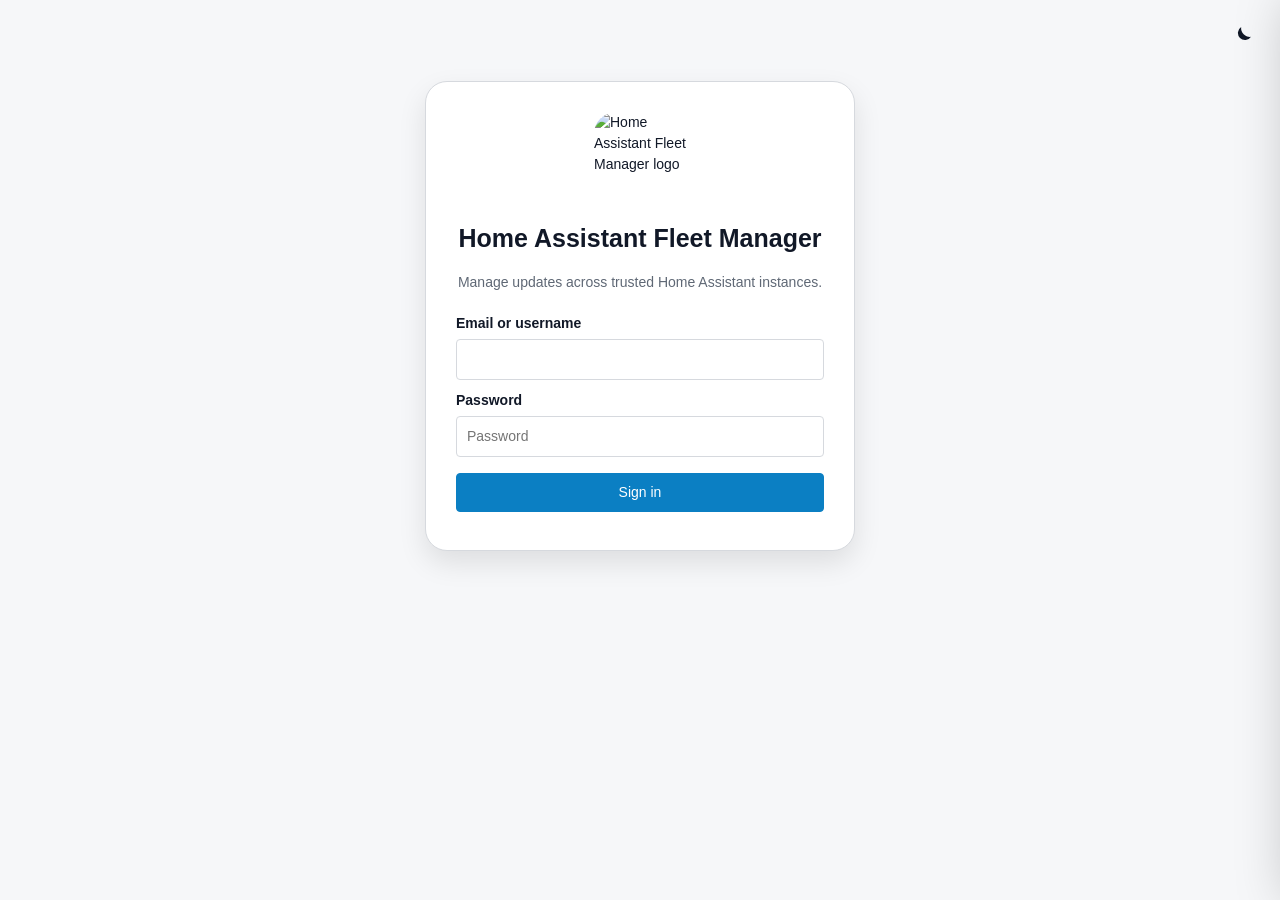
==== commit 168751f1: "feat: make fleet operations durable and trustworthy Add durable operation reconciliation, safe idemp" ====
--- a/fleet_manager/static/index.html
+++ b/fleet_manager/static/index.html
@@ -209,6 +209,7 @@
 
     /* final clickable homepage metric cards */
     .metric.clickable{cursor:pointer!important;transition:transform .12s ease,border-color .12s ease,background .12s ease}.metric.clickable:hover{transform:translateY(-1px);border-color:var(--accent)!important;background:color-mix(in srgb,var(--accent) 8%,var(--panel-2))!important}.metric.clickable:focus-visible{outline:2px solid var(--accent);outline-offset:2px}
+    .resultPanel{border:1px solid var(--line);border-radius:12px;background:var(--panel-2);padding:12px;margin:12px 0}.resultPanel.ok{border-color:color-mix(in srgb,var(--green) 55%,var(--line))}.resultPanel.err{border-color:color-mix(in srgb,var(--red) 55%,var(--line))}.resultGrid{display:grid;grid-template-columns:repeat(2,minmax(0,1fr));gap:10px;margin:10px 0}.resultBox{border:1px solid var(--line);border-radius:10px;padding:10px;background:var(--panel)}.resultBox b{display:block;margin-bottom:4px}.errorBlock{white-space:pre-wrap;overflow-wrap:anywhere;background:color-mix(in srgb,var(--red) 8%,var(--panel));border:1px solid color-mix(in srgb,var(--red) 35%,var(--line));border-radius:10px;padding:10px;margin-top:8px}.progressCell{min-width:120px}.progressText{font-size:12px;font-weight:700;color:var(--accent-2);margin-bottom:5px}.progressBar{height:8px;overflow:hidden;border-radius:999px;background:color-mix(in srgb,var(--accent) 12%,var(--panel));border:1px solid var(--line)}.progressFill{height:100%;border-radius:999px;background:linear-gradient(90deg,var(--accent),var(--accent-2));transition:width .35s ease}.progressFill.indeterminate{width:42%!important;animation:fmProgress 1.1s ease-in-out infinite}@keyframes fmProgress{0%{transform:translateX(-110%)}50%{transform:translateX(70%)}100%{transform:translateX(240%)}}@media(max-width:760px){.resultGrid{grid-template-columns:1fr}}
 
 
     /* final exact-centered header utility SVGs */
@@ -245,6 +246,10 @@
       body.appMode .nav{height:64px!important;width:100%!important;display:grid!important;grid-auto-flow:column!important;grid-auto-columns:1fr!important;align-items:stretch!important;overflow:hidden!important;background:var(--nav)!important}
       body.appMode .nav a{height:64px!important;min-height:64px!important;align-self:stretch!important;display:grid!important;place-items:center!important}
     }
+
+    /* reliability UX: persistent work context, actionable outcomes, detail drill-down */
+    .operationDock{position:fixed;right:20px;bottom:20px;z-index:90;max-width:420px;border:1px solid color-mix(in srgb,var(--accent) 45%,var(--line));background:var(--panel);color:var(--text);border-radius:14px;box-shadow:var(--shadow);padding:12px 14px;display:flex;align-items:center;gap:12px}.operationDock.hide{display:none!important}.operationDockBody{min-width:0;flex:1}.operationDockTitle{font-weight:800}.operationDockText{font-size:12px;color:var(--muted);white-space:nowrap;overflow:hidden;text-overflow:ellipsis}.operationDock button{min-height:44px}.selectionContext{position:sticky;top:0;z-index:8;display:flex;align-items:center;justify-content:space-between;gap:12px;flex-wrap:wrap;padding:10px 12px;margin:8px 0 12px;border:1px solid var(--line);border-radius:12px;background:color-mix(in srgb,var(--panel) 94%,var(--accent) 6%)}.selectionNames{font-size:12px;color:var(--muted);max-width:680px;overflow:hidden;text-overflow:ellipsis;white-space:nowrap}.bulkOutcome{margin:10px 0 14px}.bulkOutcomeList{display:grid;gap:8px}.bulkOutcomeItem{display:grid;grid-template-columns:minmax(0,1fr) auto;gap:8px;padding:9px 10px;border:1px solid var(--line);border-radius:10px;background:var(--panel)}.bulkOutcomeItem.failed,.bulkOutcomeItem.outcome_unknown{border-color:color-mix(in srgb,var(--red) 55%,var(--line))}.bulkOutcomeItem.succeeded{border-color:color-mix(in srgb,var(--green) 55%,var(--line))}.detailBack{min-height:44px;margin-bottom:8px}.detailStack{display:grid;gap:12px}.detailSection{border-top:1px solid var(--line);padding-top:10px}.statusSummary{display:flex;gap:8px;flex-wrap:wrap;align-items:center}.operationLink{font-weight:750}.historyFilters{display:grid;grid-template-columns:minmax(180px,1fr) 180px;gap:10px;margin-bottom:12px}
+    @media(max-width:760px){.operationDock{left:12px;right:12px;bottom:calc(76px + env(safe-area-inset-bottom));max-width:none;padding:10px 12px}.selectionContext{top:0}.selectionNames{white-space:normal;display:-webkit-box;-webkit-line-clamp:2;-webkit-box-orient:vertical}.bulkOutcomeItem{grid-template-columns:1fr}.historyFilters{grid-template-columns:1fr}.drawer{width:100%!important;max-width:100%!important}.drawer button,.drawer a[role="button"]{min-height:44px}}
 
   </style>
 </head>
@@ -262,16 +267,21 @@
   </div>
   <div id="app" class="app hide">
     <nav><div class="brand" onclick="route('Updates')" title="Home"><img class="brandLogo" src="/assets/ha-fleet-manager-icon-transparent.png" alt=""><div class="brandName">Home Assistant<br>Fleet Manager</div><button class="navToggle" onclick="event.stopPropagation();toggleNav()" title="Expand/collapse">☰</button></div><div class="nav" id="nav"></div></nav>
-    <main class="page"><div class="top"><div class="mobileBrand" onclick="route('Updates')" role="button" tabindex="0" title="Home" aria-label="Home"><img class="mobileTopLogo" src="/assets/ha-fleet-manager-icon-transparent.png" alt=""><div class="mobileAppName">Home Assistant<br>Fleet Manager</div></div><div class="topTitle"><h1 id="title">Updates</h1><div class="muted" id="subtitle">Select updates, review release notes if needed, then update or skip.</div></div><div class="topActions"><button class="iconBtn refreshBtn" onclick="syncAll()" title="Refresh fleet status" aria-label="Refresh fleet status"><svg viewBox="0 0 24 24" aria-hidden="true" focusable="false"><path d="M4.5 12a7.5 7.5 0 0 1 12.8-5.3"/><path d="M17.3 3.9v3.4h-3.4"/><path d="M19.5 12a7.5 7.5 0 0 1-12.8 5.3"/><path d="M6.7 20.1v-3.4h3.4"/></svg></button><button id="themeBtn" class="iconBtn" onclick="toggleTheme()" title="Toggle theme" aria-label="Toggle theme">☾</button><button class="iconBtn logoutIcon" onclick="logout()" title="Logout" aria-label="Logout"><svg viewBox="0 0 32 32" aria-hidden="true" focusable="false"><path class="door" d="M6 5.5c0-.9.6-1.8 1.5-2.1l7-2.8c1.4-.6 2.9.5 2.9 2.1v26.6c0 1.6-1.5 2.7-2.9 2.1l-7-2.8C6.6 28.3 6 27.4 6 26.5z"/><circle class="knob" cx="13.2" cy="16" r="1.6"/><path d="M19 8h5v7"/><path d="M19 24h5v-7"/><path d="M17.5 16h10"/><path d="M23.8 11.8 28 16l-4.2 4.2"/></svg></button></div></div><section id="content"></section></main>
+    <main class="page"><div class="top"><div class="mobileBrand" onclick="route('Updates')" role="button" tabindex="0" title="Home" aria-label="Home"><img class="mobileTopLogo" src="/assets/ha-fleet-manager-icon-transparent.png" alt=""><div class="mobileAppName">Home Assistant<br>Fleet Manager</div></div><div class="topTitle"><h1 id="title">Updates</h1><div class="muted" id="subtitle">Select updates, review release notes if needed, then update or skip.</div></div><div class="topActions"><button class="iconBtn refreshBtn" onclick="syncAll()" title="Refresh fleet status" aria-label="Refresh fleet status"><svg viewBox="0 0 24 24" aria-hidden="true" focusable="false"><path d="M4.5 12a7.5 7.5 0 0 1 12.8-5.3"/><path d="M17.3 3.9v3.4h-3.4"/><path d="M19.5 12a7.5 7.5 0 0 1-12.8 5.3"/><path d="M6.7 20.1v-3.4h3.4"/></svg></button><button id="themeBtn" class="iconBtn" onclick="toggleTheme()" title="Toggle theme" aria-label="Toggle theme">☾</button><button class="iconBtn logoutIcon" onclick="logout()" title="Logout" aria-label="Logout"><svg viewBox="0 0 32 32" aria-hidden="true" focusable="false"><path class="door" d="M6 5.5c0-.9.6-1.8 1.5-2.1l7-2.8c1.4-.6 2.9.5 2.9 2.1v26.6c0 1.6-1.5 2.7-2.9 2.1l-7-2.8C6.6 28.3 6 27.4 6 26.5z"/><circle class="knob" cx="13.2" cy="16" r="1.6"/><path d="M19 8h5v7"/><path d="M19 24h5v-7"/><path d="M17.5 16h10"/><path d="M23.8 11.8 28 16l-4.2 4.2"/></svg></button></div></div><div id="fleetStatus" class="muted" role="status" aria-live="polite"></div><section id="content"></section></main><aside id="operationDock" class="operationDock hide" aria-live="polite"></aside>
   </div>
   <div id="drawer" class="drawer"></div>
   <div id="confirmOverlay" class="confirmOverlay hide"><div class="confirmBox"><h2 id="confirmTitle">Confirm</h2><p id="confirmText" class="muted"></p><div class="confirmActions"><button id="confirmCancel">Cancel</button><button id="confirmOk" class="primary">Confirm</button></div></div></div>
+<script src="/assets/fleet-refresh.js"></script>
 <script>
 let csrf=null, data={instances:[],updates:[],repairs:[],dashboard:null,audit:[],operations:[],jobs:[],backups:[],notifications:[],policies:[],schedules:[],user:null,oidc:null,notificationSettings:null};
-let activePage=null, liveTimer=null, settingsTab=localStorage.getItem('hafm-settings-tab')||'Account', repairsLoaded=false, repairsLoading=false;
+let activePage=null, liveTimer=null, fleetController=null, settingsTab=localStorage.getItem('hafm-settings-tab')||'Account', repairsLoaded=false, repairsLoading=false, repairsError=null;
 const basePages=['Updates','Repairs','Recent activity','Settings'];
 const pageIcons={Updates:'⇧',Repairs:'⚠',Instances:'⌂','Recent activity':'◷',Settings:'⚙'};
-function pages(){let p=[...basePages];if((data.repairs||[]).length)p.splice(1,0,'Repairs');return p}
+function pages(){return [...basePages]}
+function viewStateKey(p=activePage){return `hafm-view-${p}`}
+function saveViewState(){if(!activePage)return;let page=$('content');let state={scroll:page?.parentElement?.scrollTop||window.scrollY||0,search:$('fSearch')?.value||'',instance:$('fInstance')?.value||'',category:$('fCategory')?.value||'',risk:$('fRisk')?.value||'',status:$('fStatus')?.value||'available'};sessionStorage.setItem(viewStateKey(),JSON.stringify(state))}
+function restoreViewState(p){let raw=sessionStorage.getItem(viewStateKey(p));if(!raw)return;try{let s=JSON.parse(raw);window.hafmViewState=s;requestAnimationFrame(()=>{let page=$('content');if(page?.parentElement&&s.scroll)page.parentElement.scrollTop=s.scroll;else if(s.scroll)window.scrollTo(0,s.scroll)})}catch(e){sessionStorage.removeItem(viewStateKey(p))}}
+window.addEventListener('beforeunload',saveViewState);window.addEventListener('hashchange',()=>{let p=location.hash.replace(/^#/,'');if(p&&p!==activePage)route(p)})
 let updateSort={key:'risk',dir:'desc'}, instanceSort={key:'friendly_name',dir:'asc'};
 const $=id=>document.getElementById(id);
 function themeIcon(t){return t==='dark'?'<svg viewBox="0 0 24 24" aria-hidden="true" focusable="false"><circle cx="12" cy="12" r="4"></circle><path d="M12 2v2M12 20v2M4.93 4.93l1.41 1.41M17.66 17.66l1.41 1.41M2 12h2M20 12h2M4.93 19.07l1.41-1.41M17.66 6.34l1.41-1.41"></path></svg>':'<svg viewBox="0 0 24 24" aria-hidden="true" focusable="false"><path d="M21 12.8A8.7 8.7 0 0 1 11.2 3a7.1 7.1 0 1 0 9.8 9.8z"></path></svg>'}
@@ -281,71 +291,89 @@
 function esc(s){return String(s??'').replace(/[&<>"]/g,c=>({'&':'&amp;','<':'&lt;','>':'&gt;','"':'&quot;'}[c]))}
 async function api(p,o={}){o.headers=o.headers||{};if(csrf)o.headers['x-csrf-token']=csrf;o.headers['x-fleet-page']=activePage||title?.textContent||'unknown';o.headers['x-fleet-menu']=(activePage==='Settings'?settingsTab:activePage)||'unknown';if(o.body&&typeof o.body!=='string'){o.headers['content-type']='application/json';o.body=JSON.stringify(o.body)}let r=await fetch(p,o);if(r.status===401){showLogin();throw new Error('Authentication required')}let j=await r.json().catch(()=>({}));if(!r.ok)throw new Error(j.detail||r.statusText);return j}
 function savedPage(){let p=localStorage.getItem('hafm-page')||location.hash.replace(/^#/,'');if(p==='Instances'){settingsTab='Instance config';return 'Settings'}return pages().includes(p)?p:'Updates'}
-async function boot(){await loadOidcConfig();try{let s=await api('/api/session');csrf=s.csrf_token;data.user=s.user;showApp();route(savedPage());await load();route(activePage||savedPage())}catch(e){showLogin()}}
+async function boot(){await loadOidcConfig();try{let s=await api('/api/session');csrf=s.csrf_token;data.user=s.user;showApp();let p=savedPage();activePage=p;setPage(p);await refreshInitialFleet();route(p)}catch(e){showLogin()}}
 async function loadOidcConfig(){data.oidc=await fetch('/api/auth/oidc/config').then(r=>r.json()).catch(()=>({enabled:false}));let b=$('oidcLogin');if(b&&data.oidc?.enabled){b.textContent=data.oidc.button_label||'Sign in with SSO';b.classList.remove('hide')}}
 function showLogin(){document.body.classList.remove('appMode');$('login').classList.remove('hide');$('app').classList.add('hide');$('loginThemeBtn')?.classList.remove('hide')}
 function toggleNav(){let app=$('app');app.classList.toggle('expanded');localStorage.setItem('hafm-nav-expanded',app.classList.contains('expanded')?'1':'0')}
-function navBadge(p){let n=p==='Repairs'?(data.repairs||[]).length:p==='Updates'?visibleUpdates().filter(u=>u.installation_state==='available'&&u.skip_state!=='skipped').length:0;return n?` <b class="navBadge">${n}</b>`:''}
+function navBadge(p){let n=p==='Repairs'?(data.repairs||[]).length:p==='Updates'?visibleUpdates().filter(updateIsPending).length:0;return n?` <b class="navBadge">${n}</b>`:''}
 function renderNav(){$('nav').innerHTML=pages().map(p=>`<a href="#" onclick="route('${p}');return false" id="nav-${p}" title="${p}"><span class="navIcon">${pageIcons[p]}</span><span class="navLabel">${p}${navBadge(p)}</span></a>`).join('')}
-function showApp(){document.body.classList.add('appMode');$('login').classList.add('hide');$('app').classList.remove('hide');$('loginThemeBtn')?.classList.add('hide');$('app').classList.toggle('expanded',localStorage.getItem('hafm-nav-expanded')==='1');renderNav()}
+function showApp(){document.body.classList.add('appMode');$('login').classList.add('hide');$('app').classList.remove('hide');$('loginThemeBtn')?.classList.add('hide');$('app').classList.toggle('expanded',localStorage.getItem('hafm-nav-expanded')==='1');renderNav();renderOperationDock()}
+function activeOperations(){return (data.operations||[]).filter(o=>['queued','running','restarting','reconnecting','accepted','verification_pending'].includes(String(o.status||'').toLowerCase()))}
+function renderOperationDock(){let dock=$('operationDock');if(!dock)return;let ops=activeOperations();if(!ops.length){dock.classList.add('hide');dock.innerHTML='';return}let first=ops[0];dock.classList.remove('hide');dock.innerHTML=`<div class="operationDockBody"><div class="operationDockTitle">${ops.length} active operation${ops.length===1?'':'s'}</div><div class="operationDockText">${esc(first.kind)} · ${esc(first.state||first.status)} · #${first.id}</div></div><button onclick="route('Recent activity')">Monitor</button>`}
+function initFleetController(){fleetController=FleetRefresh.createFleetRefreshController({fetchJson:api,paths:['/api/instances?refresh=1','/api/updates?refresh=1','/api/operations?refresh=1','/api/repairs?refresh=1'],intervalMs:30000,onChange:s=>{data.instances=s.instances;data.updates=s.updates;data.operations=s.operations;data.repairs=s.repairs;repairsLoaded=Array.isArray(s.repairs);renderFleetStatus(s);renderOperationDock();renderNav();if(activePage==='Updates')updates();if(activePage==='Settings'&&settingsTab==='Instance config')renderInstancesTable();if(activePage==='Recent activity')historyPage()}});fleetController.startPolling()}
+function renderFleetStatus(s){let labels={initial:'Loading fleet status…',current:'Current',stale:'Stale — reconnecting automatically',unavailable:'Unavailable — retry status refresh',failed:'Refresh failed — showing last known data',partial:'Partial refresh — some data may be stale'};let failures=s.partialFailures?.length?` · ${s.partialFailures.length} endpoint${s.partialFailures.length===1?'':'s'} failed`:'';let last=s.lastSuccessfulRefreshAt?` · Last successful refresh: ${fmtTime(s.lastSuccessfulRefreshAt)}`:'';let el=$('fleetStatus');if(el){el.textContent=`${labels[s.status]||s.status}${last}${failures}`;el.dataset.state=s.status;el.className=`fleetStatus ${s.status}`}let b=document.querySelector('.refreshBtn');if(b){b.disabled=!!s.manualInFlight;b.setAttribute('aria-busy',String(!!s.manualInFlight));b.title=s.manualInFlight?'Refresh in progress':'Refresh fleet status'}}
 function notify(msg,kind='info'){let t=$('toast');t.textContent=msg;t.className='toast '+kind;clearTimeout(window.toastTimer);window.toastTimer=setTimeout(()=>t.classList.add('hide'),7000)}
 function confirmDialog(text,title='Confirm'){return new Promise(resolve=>{confirmTitle.textContent=title;confirmText.textContent=text;confirmOverlay.classList.remove('hide');confirmCancel.onclick=()=>{confirmOverlay.classList.add('hide');resolve(false)};confirmOk.onclick=()=>{confirmOverlay.classList.add('hide');resolve(true)}})}
-async function login(){try{loginErr.textContent='';let j=await api('/api/auth/login',{method:'POST',body:{email:email.value,password:password.value}});csrf=j.csrf_token;data.user=j.user;showApp();await load();route('Updates')}catch(e){loginErr.textContent=e.message}}
+async function login(){try{loginErr.textContent='';let j=await api('/api/auth/login',{method:'POST',body:{email:email.value,password:password.value}});csrf=j.csrf_token;data.user=j.user;showApp();activePage='Updates';setPage('Updates');await refreshInitialFleet();route('Updates')}catch(e){loginErr.textContent=e.message}}
 async function logout(){await api('/api/auth/logout',{method:'POST'});showLogin()}
 async function load(){await loadCore()}
-async function loadCore(){let [instances,updates]=await Promise.all([api('/api/instances'),api('/api/updates')]);data.instances=instances;data.updates=updates;renderNav?.()}
-async function refreshRepairs(){if(repairsLoading)return;repairsLoading=true;try{data.repairs=await api('/api/repairs').catch(()=>[]);repairsLoaded=true}finally{repairsLoading=false}if(activePage==='Repairs'){repairs();renderNav?.()}}
-async function refreshActivity(){let [audit,notifications,operations,jobs,backups]=await Promise.all([api('/api/audit').catch(()=>[]),api('/api/notifications').catch(()=>[]),api('/api/operations').catch(()=>[]),api('/api/jobs').catch(()=>[]),api('/api/backups').catch(()=>[])]);Object.assign(data,{audit,notifications,operations,jobs,backups});if(activePage==='Recent activity')history()}
+async function loadCore(){if(!fleetController)initFleetController();await fleetController.refresh()}
+async function refreshInitialFleet(){content.innerHTML=loadingPanel('Loading saved fleet status…');if(!fleetController)initFleetController();await fleetController.restore()}
+async function refreshRepairs(){if(repairsLoading)return;repairsLoading=true;try{data.repairs=await api('/api/repairs');repairsLoaded=true;repairsError=null}catch(e){repairsError=e.message;notify(`Repairs unavailable: ${e.message}. Retry to recover.`,'err')}finally{repairsLoading=false}if(activePage==='Repairs'){repairs();renderNav?.()}}
+async function refreshActivity(){let paths=['/api/audit','/api/notifications','/api/operations','/api/jobs','/api/backups'];let results=await Promise.all(paths.map(p=>api(p).then(value=>({value})).catch(error=>({error}))));let keys=['audit','notifications','operations','jobs','backups'];let errors=[];results.forEach((r,i)=>{if(r.error)errors.push(`${keys[i]}: ${r.error.message}`);else data[keys[i]]=r.value});if(errors.length)notify(`Activity refresh incomplete: ${errors.join('; ')}`,'err');if(activePage==='Recent activity')historyPage()}
 async function refreshSettings(){let [user,oidc,policies,schedules,notificationSettings]=await Promise.all([api('/api/user/settings').catch(()=>data.user),api('/api/oidc/settings').catch(()=>data.oidc),api('/api/policies').catch(()=>[]),api('/api/schedules').catch(()=>[]),api('/api/notification-settings').catch(()=>data.notificationSettings)]);Object.assign(data,{user,oidc,policies,schedules,notificationSettings});if(activePage==='Settings')settings()}
 function pageTitle(p){return p==='Updates'?'Fleet health':p}
-function setPage(p){title.textContent=pageTitle(p);pages().forEach(x=>$('nav-'+x)?.classList.toggle('active',x===p));subtitle.textContent=p==='Updates'?'Fleet-wide update status. Select updates, review release notes if needed, then update or skip.':p==='Settings'?'Account and single sign-on configuration.':''}
-function route(p){if(p==='Instances'){settingsTab='Instance config';p='Settings'}if(!pages().includes(p))p='Updates';activePage=p;localStorage.setItem('hafm-page',p);location.hash=p;drawer.classList.remove('open');setPage(p);if(p==='Updates')updates();else if(p==='Repairs'){repairs();if(!repairsLoaded)refreshRepairs();}else if(p==='Instances')instances();else if(p==='Recent activity'){history();refreshActivity()}else if(p==='Settings'){settings();refreshSettings()}manageLivePolling()}
+function setPage(p){title.textContent=pageTitle(p);pages().forEach(x=>$('nav-'+x)?.classList.toggle('active',x===p));subtitle.textContent=p==='Updates'?'Fleet health, updates, repairs, and active operations.':p==='Repairs'?'Review recoverable Home Assistant issues.':p==='Recent activity'?'Operations, outcomes, and audit history.':p==='Settings'?'Account and single sign-on configuration.':''}
+function route(p){saveViewState();if(p==='Instances'){settingsTab='Instance config';p='Settings'}if(!pages().includes(p))p='Updates';activePage=p;localStorage.setItem('hafm-page',p);location.hash=p;drawer.classList.remove('open');setPage(p);restoreViewState(p);if(p==='Updates')updates();else if(p==='Repairs'){repairs();if(!repairsLoaded)refreshRepairs();}else if(p==='Recent activity'){historyPage();refreshActivity()}else if(p==='Settings'){settings();refreshSettings()}renderOperationDock();manageLivePolling()}
 function openInstanceConfig(){settingsTab='Instance config';localStorage.setItem('hafm-settings-tab',settingsTab);route('Settings')}
 function setUpdateFilter(kind,value){if(activePage!=='Updates')route('Updates');setTimeout(()=>{if(kind==='status'&&$('fStatus'))$('fStatus').value=value;if(kind==='risk'&&$('fRisk')){$('fRisk').value=value;window.hafmHighRiskOnly=value==='high'}else if(kind==='status')window.hafmHighRiskOnly=false;renderUpdateRows?.();},0)}
 function metric(k,v,action=''){let attrs=action?` role="button" tabindex="0" onclick="${action}" onkeydown="if(event.key==='Enter'||event.key===' '){event.preventDefault();${action}}"`:'';return `<div class="metric${action?' clickable':''}"${attrs}><span class="muted">${k}</span><b>${v}</b></div>`}
 function sameVersion(u){return u.installed_version&&u.available_version&&u.installed_version===u.available_version}
+function updateIsVisible(u){return u.installation_state==='unavailable'||u.in_progress||!sameVersion(u)}
+function updateIsPending(u){return u.installation_state!=='unavailable'&&(u.in_progress||(u.installation_state==='available'&&u.skip_state!=='skipped'))}
 function sortVal(o,k){if(k==='version')return `${o.installed_version||''} ${o.available_version||''}`;if(k==='update')return o.component||'';if(k==='updates')return Number(o.available_updates||0);return o[k]??''}
 function cmp(a,b,k){let av=sortVal(a,k),bv=sortVal(b,k);if(typeof av==='number'||typeof bv==='number')return Number(av)-Number(bv);return String(av).localeCompare(String(bv),undefined,{numeric:true,sensitivity:'base'})}
 function sortRows(rows,state){return [...rows].sort((a,b)=>(state.dir==='asc'?1:-1)*cmp(a,b,state.key))}
 function setSort(scope,key){let st=scope==='updates'?updateSort:instanceSort;if(st.key===key)st.dir=st.dir==='asc'?'desc':'asc';else{st.key=key;st.dir='asc'};scope==='updates'?renderUpdateRows():renderInstancesTable()}
 function th(scope,key,label){let st=scope==='updates'?updateSort:instanceSort;let mark=st.key===key?(st.dir==='asc'?'▲':'▼'):'';return `<th class="sortHead" onclick="setSort('${scope}','${key}')">${label}<span class="sortMark">${mark}</span></th>`}
-function visibleUpdates(){let rows=data.updates.filter(u=>!sameVersion(u));let q=($('fSearch')?.value||'').toLowerCase(), inst=$('fInstance')?.value||'', cat=$('fCategory')?.value||'', risk=$('fRisk')?.value||'', status=$('fStatus')?.value||'available';return rows.filter(u=>(!q||`${u.component} ${u.entity_id} ${u.instance}`.toLowerCase().includes(q))&&(!inst||String(u.instance_id)===inst)&&(!cat||u.category===cat)&&(!risk||(window.hafmHighRiskOnly?['high','critical'].includes(u.risk_level):u.risk_level===risk))&&(status==='all'||(status==='available'?u.installation_state==='available'&&u.skip_state!=='skipped':status==='skipped'?u.skip_state==='skipped':u.installation_state===status)))}
-function updateMetrics(){let rows=data.updates.filter(u=>!sameVersion(u)), pending=rows.filter(u=>u.installation_state==='available'&&u.skip_state!=='skipped');return `<div class="strip">${metric('Pending',pending.length,"setUpdateFilter('status','available')")}${metric('Instances',data.instances.length,"openInstanceConfig()")}${metric('High risk',pending.filter(u=>['high','critical'].includes(u.risk_level)).length,"setUpdateFilter('risk','high')")}${metric('Skipped',rows.filter(u=>u.skip_state==='skipped').length,"setUpdateFilter('status','skipped')")}</div>`}
-function updates(){let rows=data.updates.filter(u=>!sameVersion(u)), cats=[...new Set(rows.map(u=>u.category).filter(Boolean))].sort(), risks=[...new Set(rows.map(u=>u.risk_level).filter(Boolean))].sort();content.innerHTML=`${updateMetrics()}<div class="panel"><div class="panel-h"><h2>Available updates</h2><div class="toolbar"><button class="bulkButton danger" onclick="bulkAction('skip')" title="Skip selected" aria-label="Skip selected">⊘ <span>Skip selected</span></button><button class="bulkButton primary" onclick="bulkAction('update')" title="Update selected" aria-label="Update selected">⇧ <span>Update selected</span></button></div></div><div class="panel-b"><div class="filters"><input id="fSearch" placeholder="Search update" oninput="renderUpdateRows()"><select id="fInstance" onchange="renderUpdateRows()"><option value="">All instances</option>${data.instances.map(i=>`<option value="${i.id}">${esc(i.friendly_name)}</option>`).join('')}</select><select id="fCategory" onchange="renderUpdateRows()"><option value="">All types</option>${cats.map(c=>`<option>${esc(c)}</option>`).join('')}</select><select id="fRisk" onchange="renderUpdateRows()"><option value="">All risk levels</option>${risks.map(r=>`<option>${esc(r)}</option>`).join('')}</select><select id="fStatus" onchange="renderUpdateRows()"><option value="available">Pending only</option><option value="skipped">Skipped</option><option value="installed">Updated</option><option value="all">All statuses</option></select></div><div class="actionsBar"><span id="selCount" class="muted">0 selected</span></div><div id="updatesTable"></div></div></div>`;renderUpdateRows()}
-function rowStatus(u){if(u.in_progress)return 'installing';if(u.skip_state==='skipped')return 'skipped';return esc(u.installation_state)}
-function progressWidget(u){if(!u.in_progress)return '<span class="muted">—</span>';let p=Number.isFinite(Number(u.progress))?Number(u.progress):null;let w=p===null?45:p;return `<div class="progressCell"><div class="progressText">Installing${p===null?'':` · ${p}%`}</div><div class="progressBar"><div class="progressFill" style="width:${w}%"></div></div></div>`}
-function updateActionButton(u){if(u.skip_state==='skipped')return '<button class="iconAction primary" disabled title="Skipped — re-enable in Home Assistant first" aria-label="Skipped">⇧</button>';return `<button class="iconAction primary" onclick="installUpdate(${u.id})" title="Update" aria-label="Update">⇧</button>`}
-function renderUpdateRows(){let rows=sortRows(visibleUpdates(),updateSort);$('updatesTable').innerHTML=`<table><thead><tr><th><input id="selectAll" type="checkbox" onchange="toggleAll(this.checked)"></th>${th('updates','instance','Instance')}${th('updates','update','Update')}${th('updates','category','Type')}${th('updates','version','Current → Available')}<th>Progress</th><th>Actions</th></tr></thead><tbody>${rows.map(u=>`<tr><td class="selectCell" data-label=""><input class="upd" value="${u.id}" type="checkbox" onchange="countSelected()"></td><td data-label="Instance"><a href="#" onclick="openHaInstance(${u.instance_id});return false">${esc(u.instance||'')}</a></td><td data-label="Update"><b>${esc(u.component)}</b><br><span class="muted">${esc(u.entity_id)}</span></td><td data-label="Type">${esc(u.category)}</td><td data-label="Version">${esc(u.installed_version||'—')} → <b>${esc(u.available_version||'—')}</b></td><td data-label="Progress">${progressWidget(u)}</td><td class="actionsCell" data-label="Actions"><div class="rowActions"><button class="iconAction" onclick="detail(${u.id})" title="Open details" aria-label="Open details">⌕</button>${updateActionButton(u)}<button class="iconAction danger" onclick="skipOne(${u.id})" title="Skip" aria-label="Skip">⊘</button></div></td></tr>`).join('')||'<tr><td colspan="7" class="muted">No matching updates.</td></tr>'}</tbody></table>`;countSelected()}
-function manageLivePolling(){let any=(data.updates||[]).some(u=>u.in_progress);if(liveTimer){clearInterval(liveTimer);liveTimer=null}if(activePage==='Updates'&&any)liveTimer=setInterval(async()=>{try{await load();if(activePage==='Updates'){updates();notify('Update progress refreshed','info')}}catch(e){}},5000)}
-function toggleAll(checked){document.querySelectorAll('.upd').forEach(x=>x.checked=checked);countSelected()}function selectedIds(){return [...document.querySelectorAll('.upd:checked')].map(x=>Number(x.value))}function countSelected(){let n=selectedIds().length;if($('selCount'))$('selCount').textContent=`${n} selected`}
-async function bulkAction(action, ids=null){ids=ids||selectedIds();if(!ids.length)return notify('Select updates first','err');let verb={update:'update selected updates',skip:'skip selected updates'}[action];if(!await confirmDialog(verb,'Confirm action'))return;try{notify(`${verb} started…`);let j=await api('/api/updates/bulk',{method:'POST',body:{action,update_ids:ids}});notify(summaryText(j),j.failed?.length?'err':'ok');setTimeout(async()=>{await load();route('Updates')},800)}catch(e){notify(e.message,'err')}}
-function summaryText(j){let failed=j.failed?.length||0,blocked=j.blocked?.length||0;if(failed)return `${j.action}: ${failed} failed`;if(blocked)return `${j.action}: ${blocked} blocked`;if(j.action_required)return `Installed ${j.action_required}; restart required`;if(j.updated)return `Updated ${j.updated} update${j.updated===1?'':'s'}`;if(j.skipped)return `Skipped ${j.skipped} update${j.skipped===1?'':'s'}`;if(j.reviewed)return `Reviewed ${j.reviewed} update${j.reviewed===1?'':'s'}`;return `${j.action}: done`}
+function visibleUpdates(){let saved=window.hafmViewState||{};let rows=data.updates.filter(updateIsVisible);let q=($('fSearch')?.value||saved.search||'').toLowerCase(), inst=$('fInstance')?.value||saved.instance||'', cat=$('fCategory')?.value||saved.category||'', risk=$('fRisk')?.value||saved.risk||'', status=$('fStatus')?.value||saved.status||'available';return rows.filter(u=>(!q||`${u.component} ${u.entity_id} ${u.instance}`.toLowerCase().includes(q))&&(!inst||String(u.instance_id)===inst)&&(!cat||u.category===cat)&&(!risk||(window.hafmHighRiskOnly?['high','critical'].includes(u.risk_level):u.risk_level===risk))&&(status==='all'||(status==='available'?updateIsPending(u):status==='unavailable'?u.installation_state==='unavailable':status==='skipped'?u.skip_state==='skipped':u.installation_state===status)))}
+function updateMetrics(){let rows=data.updates.filter(updateIsVisible), pending=rows.filter(updateIsPending), active=activeOperations(), offline=data.instances.filter(i=>i.connectivity_state!=='online').length;return `<div class="strip">${metric('Pending',pending.length,"setUpdateFilter('status','available')")}${metric('Instances',data.instances.length,"openInstanceConfig()")}${metric('Repairs',(data.repairs||[]).length,"route('Repairs')")}${metric('Active ops',active.length,"route('Recent activity')")}${metric('Offline',offline,"openInstanceConfig()")}${metric('Failures',(fleetController?.getState()?.partialFailures||[]).length,"syncAll()")}</div>`}
+function lastBulkResult(){try{return JSON.parse(sessionStorage.getItem('hafm-last-bulk-result')||'null')}catch(e){return null}}
+function bulkOutcomeHtml(){let j=lastBulkResult();if(!j)return '';let rows=j.results||[];return `<div class="resultPanel bulkOutcome ${j.failed?.length?'err':'ok'}"><div class="panel-h"><div><h3>Last bulk action: ${esc(j.action||'operation')}</h3><div class="muted">${esc(summaryText(j))}</div></div><button onclick="sessionStorage.removeItem('hafm-last-bulk-result');updates()">Dismiss</button></div><div class="bulkOutcomeList">${rows.map(r=>`<div class="bulkOutcomeItem ${esc(r.status||'unknown')}"><div><b>${esc(r.instance||'Instance')} · ${esc(r.update||'Update')}</b><div class="muted">${esc(r.reason||r.status||'No detail')}</div></div><div>${r.operation?`<button onclick="operationDetail(${Number(r.operation)})">Operation #${Number(r.operation)}</button>`:`<span class="statusPill ${esc(r.status||'unknown')}">${esc(r.status||'unknown')}</span>`}</div></div>`).join('')||'<div class="muted">No per-item results returned.</div>'}</div></div>`}
+function updates(){let rows=data.updates.filter(updateIsVisible), cats=[...new Set(rows.map(u=>u.category).filter(Boolean))].sort(), risks=[...new Set(rows.map(u=>u.risk_level).filter(Boolean))].sort();content.innerHTML=`${updateMetrics()}${bulkOutcomeHtml()}<div class="panel"><div class="panel-h"><h2>Available updates</h2></div><div class="panel-b"><div class="filters"><input id="fSearch" aria-label="Search updates" placeholder="Search update" oninput="renderUpdateRows()"><select id="fInstance" aria-label="Filter by instance" onchange="renderUpdateRows()"><option value="">All instances</option>${data.instances.map(i=>`<option value="${i.id}">${esc(i.friendly_name)}</option>`).join('')}</select><select id="fCategory" aria-label="Filter by update type" onchange="renderUpdateRows()"><option value="">All types</option>${cats.map(c=>`<option>${esc(c)}</option>`).join('')}</select><select id="fRisk" aria-label="Filter by risk" onchange="renderUpdateRows()"><option value="">All risk levels</option>${risks.map(r=>`<option>${esc(r)}</option>`).join('')}</select><select id="fStatus" aria-label="Filter by status" onchange="renderUpdateRows()"><option value="available">Pending only</option><option value="unavailable">Unavailable — inspect</option><option value="skipped">Skipped</option><option value="installed">Updated</option><option value="all">All statuses</option></select></div><div class="selectionContext"><div><b id="selCount">0 selected</b><div id="selNames" class="selectionNames">Choose updates below. Selection is preserved while you investigate details.</div></div><div class="toolbar"><button class="bulkButton danger" onclick="bulkAction('skip')" aria-label="Skip selected updates">⊘ <span>Skip selected</span></button><button class="bulkButton primary" onclick="bulkAction('update')" aria-label="Update selected updates">⇧ <span>Update selected</span></button></div></div><div id="updatesTable"></div></div></div>`;renderUpdateRows()}
+function rowStatus(u){if(u.installation_state==='unavailable')return 'unavailable — inspect instance status';if(u.in_progress)return 'installing';if(u.skip_state==='skipped')return 'skipped';if(u.installation_state==='installed')return 'verified updated';return esc(u.installation_state)}
+function progressWidget(u){if(!u.in_progress)return '<span class="muted">—</span>';return `<div class="progressCell"><div class="progressText">installing</div><div class="progressBar"><div class="progressFill indeterminate"></div></div></div>`}
+function updateActionButton(u){if(u.installation_state==='unavailable')return '<button class="iconAction primary" disabled title="Unavailable — inspect instance status" aria-label="Unavailable">⇧</button>';if(u.skip_state==='skipped')return '<button class="iconAction primary" disabled title="Skipped — re-enable in Home Assistant first" aria-label="Skipped">⇧</button>';return `<button class="iconAction primary" onclick="installUpdate(${u.id})" title="Update" aria-label="Update">⇧</button>`}
+function restoredSelection(){try{return JSON.parse(sessionStorage.getItem('hafm-selected-updates')||'[]').map(Number)}catch(e){return []}}
+function renderUpdateRows(){let rows=sortRows(visibleUpdates(),updateSort), selected=restoredSelection();$('updatesTable').innerHTML=`<table><thead><tr><th><input id="selectAll" type="checkbox" onchange="toggleAll(this.checked)"></th>${th('updates','instance','Instance')}${th('updates','update','Update')}${th('updates','category','Type')}${th('updates','version','Current → Available')}<th>Progress</th><th>Actions</th></tr></thead><tbody>${rows.map(u=>`<tr><td class="selectCell" data-label=""><input class="upd" value="${u.id}" type="checkbox" ${selected.includes(Number(u.id))?'checked':''} ${u.installation_state==='unavailable'?'disabled title="Unavailable — inspect instance status"':''} onchange="countSelected()"></td><td data-label="Instance"><a href="#" onclick="instanceDetail(${u.instance_id});return false">${esc(u.instance||'')}</a></td><td data-label="Update"><b>${esc(u.component)}</b><br><span class="muted">${esc(u.entity_id)}</span></td><td data-label="Type">${esc(u.category)}</td><td data-label="Version">${esc(u.installed_version||'—')} → <b>${esc(u.available_version||'—')}</b></td><td data-label="Progress">${progressWidget(u)}</td><td class="actionsCell" data-label="Actions"><div class="rowActions"><button class="iconAction" onclick="detail(${u.id})" title="Open details" aria-label="Open details">⌕</button>${updateActionButton(u)}<button class="iconAction danger" onclick="skipOne(${u.id})" title="Skip" aria-label="Skip">⊘</button></div></td></tr>`).join('')||'<tr><td colspan="7" class="muted">No matching updates.</td></tr>'}</tbody></table>`;countSelected()}
+function manageLivePolling(){if(fleetController&&!liveTimer)liveTimer=true}
+function toggleAll(checked){document.querySelectorAll('.upd').forEach(x=>{if(!x.disabled)x.checked=checked});countSelected()}function selectedIds(){return [...document.querySelectorAll('.upd:checked')].map(x=>Number(x.value))}function countSelected(){let ids=selectedIds();sessionStorage.setItem('hafm-selected-updates',JSON.stringify(ids));let n=ids.length;if($('selCount'))$('selCount').textContent=`${n} selected`;let names=ids.map(id=>data.updates.find(u=>Number(u.id)===id)).filter(Boolean).map(u=>`${u.instance}: ${u.component}`);if($('selNames'))$('selNames').textContent=names.length?names.join(' · '):'Choose updates below. Selection is preserved while you investigate details.';saveViewState()}
+async function bulkAction(action, ids=null){ids=ids||selectedIds();if(!ids.length)return notify('Select updates first','err');let verb={update:'update selected updates',skip:'skip selected updates'}[action],names=ids.map(id=>data.updates.find(u=>Number(u.id)===Number(id))?.component).filter(Boolean);if(!await confirmDialog(`${verb}: ${names.join(', ')}`,'Confirm bulk action'))return;try{notify(`${verb} started…`);let j=await api('/api/updates/bulk',{method:'POST',body:{action,update_ids:ids}});sessionStorage.setItem('hafm-last-bulk-result',JSON.stringify(j));notify(summaryText(j),j.failed?.length?'err':'ok');updates();setTimeout(async()=>{await load();route('Updates')},800)}catch(e){notify(e.message,'err')}}
+function summaryText(j){let failed=j.failed?.length||0,blocked=j.blocked?.length||0;if(failed)return `${j.action}: ${failed} failed`;if(blocked)return `${j.action}: ${blocked} blocked`;if(j.action_required)return `Installed ${j.action_required}; restart required`;if(j.updated)return `Verified updated ${j.updated} update${j.updated===1?'':'s'}`;if(j.skipped)return `Skipped ${j.skipped} update${j.skipped===1?'':'s'}`;if(j.reviewed)return `Reviewed ${j.reviewed} update${j.reviewed===1?'':'s'}`;return `${j.action}: done`}
 function plainReason(r){return String(r||'').replaceAll('_',' ').replaceAll(':',': ')}
 function instanceById(id){return data.instances.find(i=>Number(i.id)===Number(id))}
 function openHaInstance(id){let i=instanceById(id);if(!i||!i.url)return notify('Home Assistant URL not configured','err');window.open(i.url,'_blank','noopener')}
+function openHaEntity(instanceId,entityId){let i=instanceById(instanceId);if(!i||!i.url)return notify('Home Assistant URL not configured','err');window.open(i.url.replace(/\/$/,'')+'/config/entities/entity/'+encodeURIComponent(entityId),'_blank','noopener')}
 function openHaRepairs(id){let i=instanceById(id);if(!i||!i.url)return notify('Home Assistant URL not configured','err');window.open(i.url.replace(/\/$/,'')+'/config/repairs','_blank','noopener')}
+function closeDetail(){drawer.classList.remove('open')}
+function instanceDetail(id){let i=instanceById(id);if(!i)return notify('Instance not found','err');let updatesFor=(data.updates||[]).filter(u=>Number(u.instance_id)===Number(id)&&updateIsVisible(u)),repairsFor=(data.repairs||[]).filter(r=>Number(r.instance_id)===Number(id)),ops=(data.operations||[]).filter(o=>Number(o.instance_id)===Number(id));drawer.classList.add('open');drawer.innerHTML=`<button class="detailBack" onclick="closeDetail()" aria-label="Back to previous list">← Back</button><div class="detailStack"><div><h2>${esc(i.friendly_name)}</h2><div class="statusSummary">${instanceStatus(i)}<span>${esc(instanceIssue(i))}</span></div><p class="muted">Last checked: ${esc(i.last_update_scan||'never')} · HA ${esc(i.ha_core_version||'unknown')}</p><div class="toolbar"><button onclick="openHaInstance(${i.id})">Open Home Assistant</button><button onclick="openInstanceConfig();closeDetail()">Edit configuration</button></div></div><div class="detailSection"><h3>Updates (${updatesFor.length})</h3>${updatesFor.map(u=>`<p><button onclick="detail(${u.id})">${esc(u.component)}</button> <span class="muted">${esc(rowStatus(u))}</span></p>`).join('')||'<p class="muted">No updates need attention.</p>'}</div><div class="detailSection"><h3>Repairs (${repairsFor.length})</h3>${repairsFor.map(r=>`<p><b>${esc(r.title)}</b><br><span class="muted">${esc(r.details)}</span></p>`).join('')||'<p class="muted">No repair issues.</p>'}</div><div class="detailSection"><h3>Operation logs (${ops.length})</h3>${ops.slice(0,10).map(o=>`<p><button class="operationLink" onclick="operationDetail(${o.id})">#${o.id} ${esc(o.kind)}</button> · ${esc(o.status)}</p>`).join('')||'<p class="muted">No operations recorded.</p>'}</div></div>`}
+function operationDetail(id){let o=(data.operations||[]).find(x=>Number(x.id)===Number(id));if(!o)return notify('Operation log is not loaded yet. Open Recent activity to refresh.','err');let d=o.details||{};drawer.classList.add('open');drawer.innerHTML=`<button class="detailBack" onclick="closeDetail()" aria-label="Back to previous view">← Back</button><h2>Operation #${o.id}</h2><div class="statusSummary"><span class="statusPill ${esc(o.status)}">${esc(o.status)}</span><b>${esc(o.kind)}</b></div><p>Step: <b>${esc(o.state||'unknown')}</b></p><p class="muted">Started: ${esc(o.started_at||'—')}<br>Request: ${esc(o.request_id||'—')}<br>Recovery: ${esc(o.recovery||'none')}</p>${o.error_message?`<div class="errorBlock"><b>Failure</b><br>${esc(o.error_message)}</div>`:''}<div class="detailSection"><h3>Diagnostic details</h3><pre>${esc(JSON.stringify(d,null,2))}</pre></div>${['failed','outcome_unknown','verification_pending','accepted'].includes(o.status)?`<button class="primary" onclick="retryOperation(${o.id})">Safely reconcile / retry</button>`:''}`}
+async function retryOperation(id){try{let j=await api(`/api/operations/${id}/retry`,{method:'POST'});notify(`Operation #${id}: ${j.status}`,'ok');await load();operationDetail(id)}catch(e){notify(e.message,'err')}}
 function instanceIssue(i){let conn=i.connectivity_state||'unknown', health=i.health_state||'unknown';if(conn==='restarting')return 'Restart requested — waiting for Home Assistant to come back online';if(conn==='auth_failed')return 'Token invalid — edit instance and replace token';if(conn==='offline')return 'Cannot reach HA — check URL, network, tunnel, or HA service';if(health==='warning'&&(i.critical_updates||0)>0)return `${i.critical_updates} high-risk update${i.critical_updates===1?'':'s'} pending — review Updates`;if((i.available_updates||0)>0)return `${i.available_updates} update${i.available_updates===1?'':'s'} pending`;if(conn==='online'&&health==='healthy')return 'No action needed';return 'Refresh fleet status to re-check';}
 function statusClass(i){let conn=i.connectivity_state||'unknown', health=i.health_state||'unknown';if(conn==='restarting')return 'warning';if(conn==='auth_failed')return 'auth_failed';if(conn==='offline')return 'offline';if(health==='healthy')return 'healthy';if(health==='warning')return 'warning';if(health==='degraded')return 'degraded';if(health==='critical')return 'critical';if(health==='ssl_expiring')return 'ssl_expiring';return 'unknown'}
 function instanceStatus(i){let conn=i.connectivity_state||'unknown', health=i.health_state||'unknown';let label=conn==='online'?(health==='healthy'?'online':`${conn} / ${health}`):conn;return `<span class="statusPill ${esc(statusClass(i))}" title="${esc(instanceIssue(i))}">${esc(label)}</span>`}
 function statusInfo(i){return `<span class="statusInfo ${esc(statusClass(i))}" title="${esc(instanceIssue(i))}" aria-label="${esc(instanceIssue(i))}">i</span>`}
 async function skipOne(id){return bulkAction('skip',[id])}
-async function installUpdate(id){let u=data.updates.find(x=>x.id===id);if(!u)return;if(u.skip_state==='skipped')return notify('Skipped update — re-enable in HA first','err');if(!await confirmDialog(`Install ${u.component} ${u.available_version||''} now?`,'Confirm update'))return;try{notify('Update started…');let j=await api(`/api/updates/${id}/install`,{method:'POST'});notify(j.status==='action_required'?`${j.state} — open Repairs to restart`: `${j.state} (${j.status})`,j.status==='action_required'?'info':(j.ok?'ok':'err'));drawer.classList.remove('open');setTimeout(async()=>{await load();if(j.status==='action_required'){await refreshRepairs();route('Repairs')}else route('Updates')},1000)}catch(e){notify(e.message,'err')}}
-function instanceTable(rows){rows=sortRows(rows,instanceSort);return `<table><thead><tr>${th('instances','friendly_name','Instance')}${th('instances','connectivity_state','Status')}${th('instances','environment','Environment')}${th('instances','ha_core_version','HA version')}${th('instances','updates','Updates')}${th('instances','last_update_scan','Last check')}<th>Actions</th></tr></thead><tbody>${rows.map(i=>`<tr><td data-label="Instance"><b><a href="#" onclick="openHaInstance(${i.id});return false">${esc(i.friendly_name)}</a></b><br><span class="muted">${esc(i.location||i.url||'')}</span></td><td data-label="Status">${instanceStatus(i)}${statusInfo(i)}</td><td data-label="Environment">${esc(i.environment)}</td><td data-label="HA version">${esc(i.ha_core_version||'—')}</td><td data-label="Updates">${i.available_updates}</td><td data-label="Last check">${esc(i.last_update_scan||'—')}</td><td class="actionsCell" data-label="Actions"><div class="rowActions"><button class="iconAction" onclick="backupOne(${i.id})" title="Backup" aria-label="Backup">⛁</button><button class="iconAction warning" onclick="restartInstance(${i.id},'${esc(i.friendly_name).replace(/'/g,'&#39;')}')" title="Restart Home Assistant" aria-label="Restart Home Assistant">⏻</button><button class="iconAction" onclick="openEditInstance(${i.id})" title="Edit" aria-label="Edit">✎</button><button class="iconAction danger" onclick="deleteInstance(${i.id},'${esc(i.friendly_name).replace(/'/g,'&#39;')}')" title="Delete" aria-label="Delete">⌫</button></div></td></tr>`).join('')}</tbody></table>`}
+function snapHtml(label,s){s=s||{};return `<div class="resultBox"><b>${esc(label)}</b><div>State: ${esc(s.state||'—')}</div><div>Installed: ${esc(s.installed_version||'—')}</div><div>Latest: ${esc(s.latest_version||'—')}</div><div>In progress: ${esc(String(s.in_progress??'—'))}</div></div>`}
+function actionResultHtml(j,u){let d=j.details||{},err=d.post_exception?.message||'',attempts=(d.install_attempts||[]).length||1,kind=j.ok?'ok':'err',title=j.status==='succeeded'?'Verified updated':j.status==='accepted'?'Verification pending':j.status==='action_required'?'Updated — action required':'Update failed';return `<div class="resultPanel ${kind}"><h3>${esc(title)}</h3><p><b>${esc(j.state||j.status)}</b></p><div class="resultGrid">${snapHtml('Before',d.before)}${snapHtml('After',d.after)}</div><p class="muted">Install attempts: ${attempts}. Backup requested: ${d.backup_requested?'yes':'no'}.</p>${err?`<div class="errorBlock"><b>Home Assistant error</b><br>${esc(err)}</div>`:''}<p><button onclick="openHaEntity(${u.instance_id},'${esc(u.entity_id).replace(/'/g,'&#39;')}')">Open update in Home Assistant</button> <button onclick="openHaInstance(${u.instance_id})">Open instance</button></p></div>`}
+async function installUpdate(id){let u=data.updates.find(x=>x.id===id);if(!u)return;if(u.skip_state==='skipped')return notify('Skipped update — re-enable in HA first','err');if(!await confirmDialog(`Install ${u.component} ${u.available_version||''} now?`,'Confirm update'))return;u.in_progress=true;u.progress=null;renderUpdateRows();manageLivePolling();try{notify('Update started — verifying against Home Assistant…');let j=await api(`/api/updates/${id}/install`,{method:'POST'});notify(j.status==='succeeded'?'Verified updated':j.status==='action_required'?`${j.state} — restart needed`:j.status==='accepted'?`${j.state} — still verifying`:`${j.state} — manual check needed`,j.status==='action_required'||j.status==='accepted'?'info':(j.ok?'ok':'err'));drawer.classList.add('open');drawer.innerHTML=`<button onclick="drawer.classList.remove('open')">Close</button><h2>${esc(u.component)}</h2>${actionResultHtml(j,u)}`;setTimeout(async()=>{await load();if(j.status==='action_required')await refreshRepairs();route('Updates')},1000)}catch(e){u.in_progress=false;renderUpdateRows();notify(e.message,'err')}}
+function instanceTable(rows){rows=sortRows(rows,instanceSort);return `<table><thead><tr>${th('instances','friendly_name','Instance')}${th('instances','connectivity_state','Status')}${th('instances','environment','Environment')}${th('instances','ha_core_version','HA version')}${th('instances','updates','Updates')}${th('instances','last_update_scan','Last check')}<th>Actions</th></tr></thead><tbody>${rows.map(i=>`<tr><td data-label="Instance"><b><a href="#" onclick="instanceDetail(${i.id});return false">${esc(i.friendly_name)}</a></b><br><span class="muted">${esc(i.location||i.url||'')}</span></td><td data-label="Status">${instanceStatus(i)}${statusInfo(i)}</td><td data-label="Environment">${esc(i.environment)}</td><td data-label="HA version">${esc(i.ha_core_version||'—')}</td><td data-label="Updates">${i.available_updates}</td><td data-label="Last check">${esc(i.last_update_scan||'—')}</td><td class="actionsCell" data-label="Actions"><div class="rowActions"><button class="iconAction" onclick="instanceDetail(${i.id})" title="Inspect" aria-label="Inspect instance">⌕</button><button class="iconAction" onclick="backupOne(${i.id})" title="Backup" aria-label="Backup">⛁</button><button class="iconAction warning" onclick="restartInstance(${i.id},'${esc(i.friendly_name).replace(/'/g,'&#39;')}')" title="Restart Home Assistant" aria-label="Restart Home Assistant">⏻</button><button class="iconAction" onclick="openEditInstance(${i.id})" title="Edit" aria-label="Edit">✎</button><button class="iconAction danger" onclick="deleteInstance(${i.id},'${esc(i.friendly_name).replace(/'/g,'&#39;')}')" title="Delete" aria-label="Delete">⌫</button></div></td></tr>`).join('')}</tbody></table>`}
 function renderInstancesTable(){let el=$('instancesTable');if(el)el.innerHTML=instanceTable(data.instances)}
 function instances(){content.innerHTML=`<div class="strip">${metric('Instances',data.instances.length)}${metric('Online',data.instances.filter(i=>i.connectivity_state==='online').length)}${metric('Offline',data.instances.filter(i=>i.connectivity_state!=='online').length)}${metric('Updates',data.instances.reduce((n,i)=>n+(i.available_updates||0),0))}</div><div class="panel"><div class="panel-h"><h2>Instances</h2><button class="primary" onclick="openAddInstance()">Add Instance</button></div><div class="panel-b" id="instancesTable">${instanceTable(data.instances)}</div></div>`}
 function loadingPanel(label='Loading…'){return `<div class="skeleton" aria-busy="true"><div class="skeletonLine short"></div><div class="skeletonLine mid"></div><div class="skeletonLine"></div><p class="muted">${esc(label)}</p></div>`}
-function repairs(){if(!repairsLoaded){content.innerHTML=loadingPanel('Loading repairs…');refreshRepairs();return}let rows=data.repairs||[];content.innerHTML=`<div class="strip">${metric('Repairs',rows.length)}${metric('Instances',new Set(rows.map(r=>r.instance_id)).size)}${metric('Fixable',rows.filter(r=>r.is_fixable).length)}${metric('Warnings',rows.filter(r=>r.severity==='warning').length)}</div><div class="panel"><div class="panel-h"><h2>Repairs</h2><button onclick="load().then(()=>repairs())">Refresh</button></div><div class="panel-b">${repairTable(rows)}</div></div>`}
+function repairs(){if(!repairsLoaded){if(repairsError){content.innerHTML=`<div class="resultPanel err"><h2>Repairs unavailable</h2><p>${esc(repairsError)}</p><button class="primary" onclick="refreshRepairs()">Retry</button></div>`;return}content.innerHTML=loadingPanel('Loading repairs…');refreshRepairs();return}let rows=data.repairs||[];content.innerHTML=`<div class="strip">${metric('Repairs',rows.length)}${metric('Instances',new Set(rows.map(r=>r.instance_id)).size)}${metric('Fixable',rows.filter(r=>r.is_fixable).length)}${metric('Warnings',rows.filter(r=>r.severity==='warning').length)}</div><div class="panel"><div class="panel-h"><h2>Repairs</h2><button onclick="refreshRepairs()" aria-label="Refresh repairs">Refresh</button></div><div class="panel-b"><div class="filters"><input id="repairSearch" placeholder="Search repairs" aria-label="Search repairs" oninput="renderRepairRows()"><select id="repairSeverity" aria-label="Filter repair severity" onchange="renderRepairRows()"><option value="">All severities</option><option value="error">Error</option><option value="warning">Warning</option><option value="info">Info</option></select></div><div id="repairRows"></div></div></div>`;renderRepairRows()}
+function renderRepairRows(){let q=($('repairSearch')?.value||'').toLowerCase(), severity=$('repairSeverity')?.value||'', rows=(data.repairs||[]).filter(r=>(!q||`${r.instance} ${r.title} ${r.details} ${r.domain}`.toLowerCase().includes(q))&&(!severity||r.severity===severity));$('repairRows').innerHTML=repairTable(rows)}
 function repairActionLabel(r){return r.action==='host_reboot'?'Reboot':r.action==='ha_restart'?'Restart':'Fix'}
 function repairAction(r){if(r.action)return `<button class="primary" onclick="fixRepair(${r.instance_id},'${esc(r.domain).replace(/'/g,'&#39;')}','${esc(r.issue_id).replace(/'/g,'&#39;')}','${esc(r.action).replace(/'/g,'&#39;')}','${esc(repairActionLabel(r)).replace(/'/g,'&#39;')}')">${esc(repairActionLabel(r))}</button>`;if(r.learn_more_url)return `<a href="${esc(r.learn_more_url)}" target="_blank" rel="noopener">Learn more</a>`;return `<a href="#" onclick="openHaRepairs(${r.instance_id});return false">Open Repairs</a>`}
 async function fixRepair(instanceId,domain,issueId,action,label){if(!await confirmDialog(`${label} repair now? Home Assistant may restart or reboot if that is the repair action.`,'Run repair'))return;try{notify(`${label} requested…`);await api('/api/repairs/fix',{method:'POST',body:{instance_id:instanceId,domain,issue_id:issueId,action}});notify(`${label} requested — instance marked restarting`,'ok');await load();route('Repairs');setTimeout(async()=>{try{await load();route(activePage||'Repairs')}catch(e){}},12000)}catch(e){notify(e.message,'err')}}
-function repairTable(rows){return `<table><thead><tr><th>Instance</th><th>Severity</th><th>Issue</th><th>Domain</th><th>Action</th></tr></thead><tbody>${rows.map(r=>`<tr><td><a href="#" onclick="openHaInstance(${r.instance_id});return false">${esc(r.instance)}</a></td><td><span class="statusPill ${esc(r.severity==='error'?'critical':r.severity)}">${esc(r.severity)}</span></td><td><b>${esc(r.title)}</b><br><span class="muted">${esc(r.details)}</span></td><td>${esc(r.domain)}</td><td>${repairAction(r)}</td></tr>`).join('')||'<tr><td colspan="5" class="muted">No repairs need attention.</td></tr>'}</tbody></table>`}
-function history(){content.innerHTML=`<div class="panel"><div class="panel-h"><div></div><div class="toolbar"><button onclick="ackAllNotifications()">Acknowledge all open</button><button onclick="load().then(()=>history())">Refresh</button></div></div><div class="panel-b">${activityFeed()}<h3>Notifications</h3>${notificationTable(data.notifications)}<h3>Audit events</h3>${auditTable(data.audit)}<h3>Backups</h3>${backupTable(data.backups)}<h3>Operations</h3>${operationTable(data.operations)}</div></div>`}
+function repairTable(rows){return `<table><thead><tr><th>Instance</th><th>Severity</th><th>Issue</th><th>Domain</th><th>Action</th></tr></thead><tbody>${rows.map(r=>`<tr><td><a href="#" onclick="instanceDetail(${r.instance_id});return false">${esc(r.instance)}</a></td><td><span class="statusPill ${esc(r.severity==='error'?'critical':r.severity)}">${esc(r.severity)}</span></td><td><b>${esc(r.title)}</b><br><span class="muted">${esc(r.details)}</span></td><td>${esc(r.domain)}</td><td>${repairAction(r)}</td></tr>`).join('')||'<tr><td colspan="5" class="muted">No repairs need attention.</td></tr>'}</tbody></table>`}
+function historyPage(){content.innerHTML=`<div class="panel"><div class="panel-h"><div></div><div class="toolbar"><button onclick="ackAllNotifications()">Acknowledge all open</button><button onclick="load().then(()=>historyPage())">Refresh</button></div></div><div class="panel-b">${FleetRefresh.operationRecoveryHtml(data.operations)}${activityFeed()}<h3>Notifications</h3>${notificationTable(data.notifications)}<h3>Audit events</h3>${auditTable(data.audit)}<h3>Backups</h3>${backupTable(data.backups)}<h3>Operations</h3>${operationTable(data.operations)}</div></div>`}
 function fmtTime(t){try{return new Date(t).toLocaleString([], {month:'short',day:'numeric',hour:'numeric',minute:'2-digit'})}catch(e){return t||'—'}}
 function activityRows(){return [...(data.audit||[]).map(x=>({time:x.timestamp,type:'audit',label:plainAction(x.action),result:x.result||'success',details:x.metadata||{}})),...(data.operations||[]).map(x=>({time:x.started_at,type:'operation',label:plainAction(x.kind)+' — '+(x.state||x.status||''),result:x.status,details:x.details||{}})),...(data.backups||[]).map(x=>({time:x.started_at,type:'backup',label:x.name||'Backup created',result:x.status,details:{backup_id:x.backup_id,instance_id:x.instance_id}})),...(data.notifications||[]).map(x=>({time:x.created_at,type:'notification',label:x.title,result:x.status,details:{severity:x.severity}}))].filter(x=>x.time).sort((a,b)=>String(b.time).localeCompare(String(a.time)))}
 function activityFeed(){let rows=activityRows().slice(0,24);return `<div class="activityFeed">${rows.map(r=>`<div class="activityItem"><div class="activityTime">${esc(fmtTime(r.time))}</div><div class="activityType">${esc(r.type)}</div><div><div class="activityLabel">${esc(r.label)}</div><div class="muted">${esc(shortDetails(r.details))}</div></div><div class="activityResult ${esc(r.result)}">${esc(r.result||'success')}</div></div>`).join('')||'<div class="muted">No activity yet.</div>'}</div>`}
 function shortDetails(d){if(!d)return '';if(d.instance||d.component)return [d.instance,d.component,d.reason].filter(Boolean).join(' · ');if(d.state)return d.state;if(d.severity)return d.severity;if(d.count!==undefined)return `${d.count} item(s)`;if(d.backup_id)return `backup ${d.backup_id}`;return Object.entries(d).slice(0,2).map(([k,v])=>`${k}: ${String(v).slice(0,60)}`).join(' · ')}
 function backupTable(rows){return `<table><thead><tr><th>Started</th><th>Name</th><th>Status</th><th>Backup ID</th><th>Details</th></tr></thead><tbody>${(rows||[]).slice(0,80).map(b=>`<tr><td>${esc(b.started_at||'—')}</td><td>${esc(b.name||'backup')}</td><td>${esc(b.status)}</td><td>${esc(b.backup_id||'—')}</td><td>${esc(shortDetails(b.details||{}))}</td></tr>`).join('')||'<tr><td colspan="5" class="muted">No backups logged.</td></tr>'}</tbody></table>`}
-function operationTable(rows){return `<table><thead><tr><th>Started</th><th>Kind</th><th>Status</th><th>State</th><th>Details</th></tr></thead><tbody>${(rows||[]).slice(0,80).map(o=>`<tr><td>${esc(o.started_at||'—')}</td><td>${esc(o.kind)}</td><td>${esc(o.status)}</td><td>${esc(o.state)}</td><td>${esc(shortDetails(o.details||{}))}</td></tr>`).join('')||'<tr><td colspan="5" class="muted">No operations logged.</td></tr>'}</tbody></table>`}
+function operationTable(rows){return `<table><thead><tr><th>Started</th><th>Operation</th><th>Status</th><th>State</th><th>Details</th><th>Recovery</th></tr></thead><tbody>${(rows||[]).slice(0,80).map(o=>`<tr><td>${esc(o.started_at||'—')}</td><td><button class="operationLink" onclick="operationDetail(${o.id})">#${o.id} ${esc(o.kind)}</button></td><td><span class="statusPill ${esc(o.status)}">${esc(o.status)}</span></td><td>${esc(o.state)}</td><td>${esc(o.error_message||shortDetails(o.details||{}))}</td><td>${['failed','outcome_unknown','verification_pending','accepted'].includes(o.status)?`<button onclick="retryOperation(${o.id})">Safely retry</button>`:'—'}</td></tr>`).join('')||'<tr><td colspan="6" class="muted">No operations logged.</td></tr>'}</tbody></table>`}
 function auditTable(rows){return `<table><thead><tr><th>Time</th><th>Action</th><th>Result</th><th>Details</th></tr></thead><tbody>${rows.slice(0,80).map(a=>`<tr><td>${esc(a.timestamp)}</td><td>${plainAction(a.action)}</td><td>${esc(a.result||'success')}</td><td>${esc(shortDetails(a.metadata||{}))}</td></tr>`).join('')||'<tr><td colspan="4" class="muted">No history yet.</td></tr>'}</tbody></table>`}
 function notificationTable(rows){return `<table><thead><tr><th>Severity</th><th>Message</th><th>Status</th><th>Created</th><th>Action</th></tr></thead><tbody>${rows.slice(0,80).map(n=>`<tr><td>${esc(n.severity)}</td><td><b>${esc(n.title)}</b><br><span class="muted">${esc(n.body)}</span></td><td>${esc(n.status)}</td><td>${esc(n.created_at)}</td><td>${n.status==='open'?`<button onclick="ackNotification(${n.id})">Acknowledge</button>`:'—'}</td></tr>`).join('')||'<tr><td colspan="5" class="muted">No notifications.</td></tr>'}</tbody></table>`}
 function plainAction(a){return esc(String(a||'').replaceAll('_',' '))}
@@ -364,12 +392,12 @@
 function oidcSettings(){let o=data.oidc||{};return `<div class="panel"><div class="panel-b" aria-label="Single sign-on settings"><label class="checkRow"><input id="oidcEnabled" type="checkbox" ${o.enabled?'checked':''}><span><b>Enable OIDC</b><br><span class="muted">Adds a SSO option on the login screen.</span></span></label><label>Issuer URL</label><input id="oidcIssuer" placeholder="https://auth.example.com/application/o/fleet/" value="${esc(o.issuer_url||'')}"><label>Client ID</label><input id="oidcClientId" value="${esc(o.client_id||'')}"><label>Client secret</label><input id="oidcClientSecret" type="password" placeholder="${o.client_secret_configured?'Configured — leave blank to keep':'Paste client secret'}"><label>Scopes</label><input id="oidcScopes" value="${esc(o.scopes||'openid email profile')}"><label>Login button label</label><input id="oidcButtonLabel" value="${esc(o.button_label||'Sign in with SSO')}"><p class="muted">Redirect URI: <code>${location.origin}/api/auth/oidc/callback</code></p><p><button class="primary" onclick="saveOidcSettings()">Save SSO</button></p><div id="oidcMsg" class="statusLine"></div></div></div>`}
 function scheduleRow(){return (data.schedules||[]).find(s=>['update_discovery','monitor_and_act'].includes(s.kind))||(data.schedules||[])[0]||{id:null,cron:'every 6h',enabled:true,last_run_at:null,kind:'update_discovery'}}
 function systemSettings(){let s=scheduleRow();let freq=s.cron||'every 6h';let opts=['every 15m','every 30m','every 1h','every 2h','every 6h','every 12h','every 1d'].map(x=>`<option value="${x}" ${x===freq?'selected':''}>${x.replace('every ','Every ')}</option>`).join('');return `<div class="panel"><div class="panel-b"><h2>Update checks</h2><label class="checkRow"><input id="schedEnabled" type="checkbox" ${s.enabled?'checked':''}><span><b>Automatically check updates across instances</b><br><span class="muted">Runs in the Fleet Manager service and refreshes available updates. It does not install updates.</span></span></label><label>Check frequency</label><select id="schedFreq">${opts}</select><p class="muted">Last run: ${esc(s.last_run_at||'Never')}</p><p><button class="primary" onclick="saveSchedule()">Save system settings</button></p><div id="systemMsg" class="statusLine"></div></div></div>`}
-async function saveSchedule(){try{let s=scheduleRow();if(!s.id)throw new Error('Schedule record not found');let body={name:'Fleet update check',kind:'update_discovery',cron:schedFreq.value,enabled:schedEnabled.checked};let saved=await api(`/api/schedules/${s.id}`,{method:'PATCH',body});data.schedules=[saved];systemMsg.className='ok statusLine';systemMsg.textContent='Saved.'}catch(e){systemMsg.className='err statusLine';systemMsg.textContent=e.message}}
+async function saveSchedule(){try{let s=scheduleRow();if(!s.id)throw new Error('Schedule record not found');let body={name:'Fleet update check',kind:'monitor_and_act',cron:schedFreq.value,enabled:schedEnabled.checked};let saved=await api(`/api/schedules/${s.id}`,{method:'PATCH',body});data.schedules=[saved];systemMsg.className='ok statusLine';systemMsg.textContent='Saved.'}catch(e){systemMsg.className='err statusLine';systemMsg.textContent=e.message}}
 function instanceConfigSettings(){return `<div class="panel"><div class="panel-h"><div></div><button class="primary" onclick="openAddInstance()">Add Instance</button></div><div class="panel-b" id="instancesTable">${instanceTable(data.instances)}</div></div>`}
 async function saveUserSettings(){try{let body={display_name:setName.value,username:setUsername.value,email:setEmail.value,current_password:setCurrentPassword.value||null,new_password:setNewPassword.value||null};data.user=await api('/api/user/settings',{method:'PATCH',body});settingsMsg.className='ok statusLine';settingsMsg.textContent='Saved.';setCurrentPassword.value='';setNewPassword.value=''}catch(e){settingsMsg.className='err statusLine';settingsMsg.textContent=e.message}}
 async function saveOidcSettings(){try{data.oidc=await api('/api/oidc/settings',{method:'PATCH',body:{enabled:oidcEnabled.checked,issuer_url:oidcIssuer.value,client_id:oidcClientId.value,client_secret:oidcClientSecret.value||null,scopes:oidcScopes.value,button_label:oidcButtonLabel.value}});oidcMsg.className='ok statusLine';oidcMsg.textContent='Saved.';await loadOidcConfig()}catch(e){oidcMsg.className='err statusLine';oidcMsg.textContent=e.message}}
-function detail(id){let u=data.updates.find(x=>x.id===id);drawer.classList.add('open');drawer.innerHTML=`<button onclick="drawer.classList.remove('open')">Close</button><h2>${esc(u.component)}</h2><p><a href="#" onclick="openHaInstance(${u.instance_id});return false">${esc(u.instance||'')}</a> · ${esc(u.category)}</p><div class="toolbar">${updateActionButton(u)}<button class="iconAction danger" onclick="skipOne(${u.id})" title="Skip">⊘</button></div><table><tr><th>Version</th><td>${esc(u.installed_version||'—')} → ${esc(u.available_version||'—')}</td></tr><tr><th>Risk</th><td class="${esc(u.risk_level)}">${esc(u.risk_level)}</td></tr><tr><th>Status</th><td>${rowStatus(u)}</td></tr></table><h3>Notes</h3><pre>${esc(u.breaking_excerpt||u.release_notes||'No release notes captured. Open the release link before updating if one is available.')}</pre>${u.release_url?`<p><a href="${esc(u.release_url)}" target="_blank" rel="noopener">Open release notes</a></p>`:''}`}
-async function syncAll(){try{await api('/api/sync-all',{method:'POST'});await load();route(activePage||'Updates');notify('Refreshed','ok')}catch(e){notify(e.message,'err')}}async function syncOne(id){notify('Instance refresh started…');await api(`/api/instances/${id}/sync`,{method:'POST'});await load();route('Instances')}async function restartInstance(id,name){if(!await confirmDialog(`Restart ${name}? Home Assistant will be briefly unavailable.`,'Restart instance'))return;try{notify('Restart requested…');await api(`/api/instances/${id}/restart`,{method:'POST'});notify('Restart requested — instance marked restarting','ok');await load();route('Instances');setTimeout(async()=>{try{await load();route(activePage||'Instances')}catch(e){}},12000)}catch(e){notify(e.message,'err')}}async function backupOne(id){if(!await confirmDialog('Create Home Assistant backup for this instance now?','Confirm backup'))return;try{notify('Backup started…');let j=await api(`/api/instances/${id}/backup`,{method:'POST'});notify(`Backup ${j.status}${j.backup_id?`: ${j.backup_id}`:''}`,j.status==='completed'?'ok':'err');await Promise.all([load(),refreshActivity().catch(()=>{})]);route(activePage||'Settings')}catch(e){notify(e.message,'err')}}async function deleteInstance(id,name){if(!await confirmDialog(`Delete ${name}? This removes it from Fleet Manager only.`,'Delete instance'))return;try{await api(`/api/instances/${id}`,{method:'DELETE'});notify('Instance deleted.','ok');await load();route('Instances')}catch(e){notify(e.message,'err')}}async function ackNotification(id){await api(`/api/notifications/${id}/ack`,{method:'POST'});await load();route('Recent activity')}async function ackAllNotifications(){let open=(data.notifications||[]).filter(n=>n.status==='open').length;if(!open)return notify('No open notifications','ok');if(!await confirmDialog(`Acknowledge ${open} open notifications?`,'Acknowledge all'))return;let j=await api('/api/notifications/ack',{method:'POST',body:{ids:[]}});notify(`Acknowledged ${j.count} notifications`,'ok');await load();route('Recent activity')}
+function detail(id){let u=data.updates.find(x=>x.id===id);drawer.classList.add('open');drawer.innerHTML=`<button onclick="drawer.classList.remove('open')">Close</button><h2>${esc(u.component)}</h2><p><a href="#" onclick="openHaInstance(${u.instance_id});return false">${esc(u.instance||'')}</a> · ${esc(u.category)}</p><div class="toolbar">${updateActionButton(u)}<button class="iconAction danger" onclick="skipOne(${u.id})" title="Skip">⊘</button><button onclick="openHaEntity(${u.instance_id},'${esc(u.entity_id).replace(/'/g,'&#39;')}')">Open in HA</button></div><table><tr><th>Version</th><td>${esc(u.installed_version||'—')} → ${esc(u.available_version||'—')}</td></tr><tr><th>Risk</th><td class="${esc(u.risk_level)}">${esc(u.risk_level)}</td></tr><tr><th>Status</th><td>${rowStatus(u)}</td></tr></table><h3>Notes</h3><pre>${esc(u.breaking_excerpt||u.release_notes||'No release notes captured. Open the release link before updating if one is available.')}</pre>${u.release_url?`<p><a href="${esc(u.release_url)}" target="_blank" rel="noopener">Open release notes</a></p>`:''}`}
+async function syncAll(){if(!fleetController)initFleetController();let started=fleetController.manualRefresh();if(started===false)return;try{await started;route(activePage||'Updates');let s=fleetController.getState();if(s.error)notify(`Fleet refresh incomplete: ${s.error}`,'err');else notify('Refreshed','ok')}catch(e){notify(e.message,'err')}}async function syncOne(id){notify('Instance refresh started…');await api(`/api/instances/${id}/sync`,{method:'POST'});await load();route('Instances')}async function restartInstance(id,name){if(!await confirmDialog(`Restart ${name}? Home Assistant will be briefly unavailable.`,'Restart instance'))return;try{notify('Restart requested…');await api(`/api/instances/${id}/restart`,{method:'POST'});notify('Restart requested — instance marked restarting','ok');await load();route('Instances');setTimeout(async()=>{try{await load();route(activePage||'Instances')}catch(e){}},12000)}catch(e){notify(e.message,'err')}}async function backupOne(id){if(!await confirmDialog('Create Home Assistant backup for this instance now?','Confirm backup'))return;try{notify('Backup started…');let j=await api(`/api/instances/${id}/backup`,{method:'POST'});notify(`Backup ${j.status}${j.backup_id?`: ${j.backup_id}`:''}`,j.status==='completed'?'ok':'err');await Promise.all([load(),refreshActivity().catch(()=>{})]);route(activePage||'Settings')}catch(e){notify(e.message,'err')}}async function deleteInstance(id,name){if(!await confirmDialog(`Delete ${name}? This removes it from Fleet Manager only.`,'Delete instance'))return;try{await api(`/api/instances/${id}`,{method:'DELETE'});notify('Instance deleted.','ok');await load();route('Instances')}catch(e){notify(e.message,'err')}}async function ackNotification(id){await api(`/api/notifications/${id}/ack`,{method:'POST'});await load();route('Recent activity')}async function ackAllNotifications(){let open=(data.notifications||[]).filter(n=>n.status==='open').length;if(!open)return notify('No open notifications','ok');if(!await confirmDialog(`Acknowledge ${open} open notifications?`,'Acknowledge all'))return;let j=await api('/api/notifications/ack',{method:'POST',body:{ids:[]}});notify(`Acknowledged ${j.count} notifications`,'ok');await load();route('Recent activity')}
 function instanceForm(i){let env=i?.environment||'Production';let opts=['Production','Secondary','Lab','Test','Household','Rental','Remote'].map(x=>`<option ${x===env?'selected':''}>${x}</option>`).join('');return `<div class="settingsGrid"><div><label>Friendly name</label><input id="afn" value="${esc(i?.friendly_name||'')}"></div><div><label>URL</label><input id="aurl" placeholder="https://ha.example" value="${esc(i?.url||'')}"></div><div><label>Environment</label><select id="aenv">${opts}</select></div><div><label>Location</label><input id="aloc" value="${esc(i?.location||'')}"></div><div><label>Tags</label><input id="atags" placeholder="comma separated" value="${esc((i?.tags||[]).join(', '))}"></div><div><label>Long-lived token</label><input id="atok" type="password" placeholder="${i?'Leave blank to keep existing token':''}"></div></div>`}
 function openAddInstance(){drawer.classList.add('open');drawer.innerHTML=`<button onclick="drawer.classList.remove('open')">Close</button><h2>Add Instance</h2>${instanceForm(null)}<p><button class="primary" onclick="addInstance()">Test and save</button></p><div id="addErr" class="err"></div>`}
 function openEditInstance(id){let i=instanceById(id);drawer.classList.add('open');drawer.innerHTML=`<button onclick="drawer.classList.remove('open')">Close</button><h2>Edit Instance</h2><p>${instanceStatus(i)}${statusInfo(i)} <span class="muted">Last check: ${esc(i?.last_update_scan||'—')}</span></p>${instanceForm(i)}<p><button class="primary" onclick="saveInstance(${id})">Test and save</button></p><div id="addErr" class="err"></div>`}
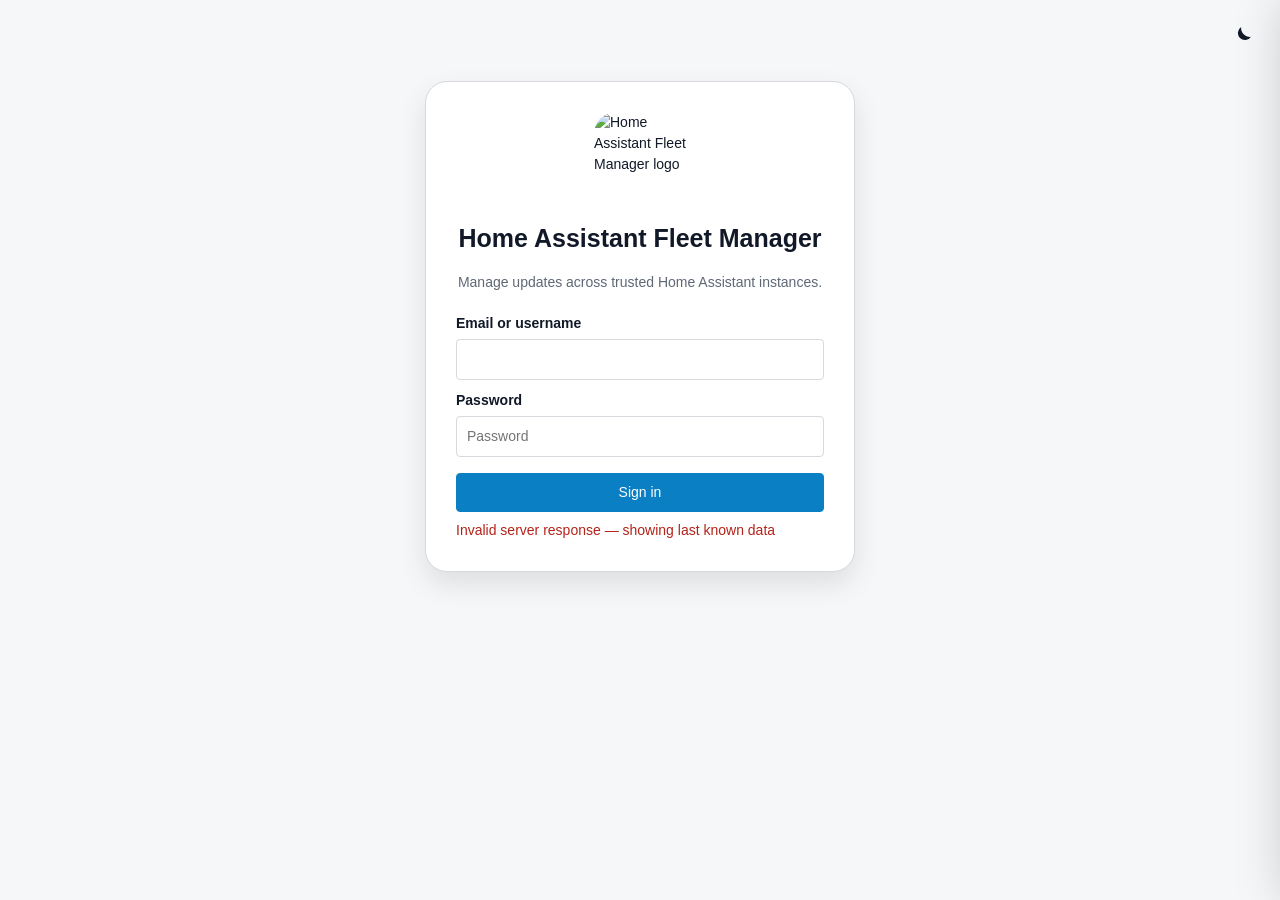
==== commit c696daef: "chore: preserve deployed audit source and regression baseline" ====
--- a/fleet_manager/static/index.html
+++ b/fleet_manager/static/index.html
@@ -4,13 +4,13 @@
   <meta charset="utf-8">
   <meta name="viewport" content="width=device-width, initial-scale=1, viewport-fit=cover">
   <title>Home Assistant Fleet Manager</title>
-  <link rel="icon" href="/assets/ha-fleet-manager-icon-transparent.png">
+  <link rel="icon" type="image/webp" href="/assets/ha-fleet-logo-256.webp">
   <meta name="theme-color" content="#080808">
   <meta name="mobile-web-app-capable" content="yes">
   <meta name="apple-mobile-web-app-capable" content="yes">
   <meta name="apple-mobile-web-app-status-bar-style" content="black-translucent">
   <link rel="manifest" href="/manifest.webmanifest">
-  <link rel="apple-touch-icon" href="/assets/ha-fleet-manager-icon-transparent.png">
+  <link rel="apple-touch-icon" href="/assets/ha-fleet-icon-192.png">
   <style>
     :root{color-scheme:light;--accent:#0b7fc3;--accent-2:#075f93;--bg:#f6f7f9;--panel:#fff;--panel-2:#f7f7f8;--line:#d6d9de;--text:#111827;--muted:#5f6875;--nav:#080808;--navText:#f5f5f5;--navActive:#1a1a1a;--input:#fff;--table:#f1f2f4;--shadow:0 12px 28px rgba(0,0,0,.10);--red:#b42318;--amber:#9a5b00;--green:#087443;--focus:#0b7fc3}
     html[data-theme="dark"]{color-scheme:dark;--accent:#2f81f7;--accent-2:#58a6ff;--bg:#0a0a0a;--panel:#141414;--panel-2:#1c1c1c;--line:#333;--text:#f2f2f2;--muted:#b3b3b3;--nav:#090909;--navText:#f2f2f2;--navActive:#222;--input:#111;--table:#1a1a1a;--shadow:0 12px 28px rgba(0,0,0,.35);--red:#ff7b86;--amber:#f5c542;--green:#6ee7a8;--focus:#58a6ff}
@@ -252,12 +252,13 @@
     @media(max-width:760px){.operationDock{left:12px;right:12px;bottom:calc(76px + env(safe-area-inset-bottom));max-width:none;padding:10px 12px}.selectionContext{top:0}.selectionNames{white-space:normal;display:-webkit-box;-webkit-line-clamp:2;-webkit-box-orient:vertical}.bulkOutcomeItem{grid-template-columns:1fr}.historyFilters{grid-template-columns:1fr}.drawer{width:100%!important;max-width:100%!important}.drawer button,.drawer a[role="button"]{min-height:44px}}
 
   </style>
+<link rel="stylesheet" href="/assets/fleet-mobile.css?v=30">
 </head>
 <body>
   <button id="loginThemeBtn" class="iconBtn loginTheme" onclick="toggleTheme()" aria-label="Toggle theme">☾</button>
   <div id="toast" class="toast hide"></div>
   <div id="login" class="login hide">
-    <img class="loginLogo" src="/assets/ha-fleet-manager-icon-transparent.png" alt="Home Assistant Fleet Manager logo">
+    <img class="loginLogo" src="/assets/ha-fleet-logo-256.webp" alt="Home Assistant Fleet Manager logo">
     <h1>Home Assistant Fleet Manager</h1>
     <p class="muted">Manage updates across trusted Home Assistant instances.</p>
     <label for="email">Email or username</label><input id="email" autocomplete="username">
@@ -266,12 +267,15 @@
     <div id="loginErr" class="err"></div>
   </div>
   <div id="app" class="app hide">
-    <nav><div class="brand" onclick="route('Updates')" title="Home"><img class="brandLogo" src="/assets/ha-fleet-manager-icon-transparent.png" alt=""><div class="brandName">Home Assistant<br>Fleet Manager</div><button class="navToggle" onclick="event.stopPropagation();toggleNav()" title="Expand/collapse">☰</button></div><div class="nav" id="nav"></div></nav>
-    <main class="page"><div class="top"><div class="mobileBrand" onclick="route('Updates')" role="button" tabindex="0" title="Home" aria-label="Home"><img class="mobileTopLogo" src="/assets/ha-fleet-manager-icon-transparent.png" alt=""><div class="mobileAppName">Home Assistant<br>Fleet Manager</div></div><div class="topTitle"><h1 id="title">Updates</h1><div class="muted" id="subtitle">Select updates, review release notes if needed, then update or skip.</div></div><div class="topActions"><button class="iconBtn refreshBtn" onclick="syncAll()" title="Refresh fleet status" aria-label="Refresh fleet status"><svg viewBox="0 0 24 24" aria-hidden="true" focusable="false"><path d="M4.5 12a7.5 7.5 0 0 1 12.8-5.3"/><path d="M17.3 3.9v3.4h-3.4"/><path d="M19.5 12a7.5 7.5 0 0 1-12.8 5.3"/><path d="M6.7 20.1v-3.4h3.4"/></svg></button><button id="themeBtn" class="iconBtn" onclick="toggleTheme()" title="Toggle theme" aria-label="Toggle theme">☾</button><button class="iconBtn logoutIcon" onclick="logout()" title="Logout" aria-label="Logout"><svg viewBox="0 0 32 32" aria-hidden="true" focusable="false"><path class="door" d="M6 5.5c0-.9.6-1.8 1.5-2.1l7-2.8c1.4-.6 2.9.5 2.9 2.1v26.6c0 1.6-1.5 2.7-2.9 2.1l-7-2.8C6.6 28.3 6 27.4 6 26.5z"/><circle class="knob" cx="13.2" cy="16" r="1.6"/><path d="M19 8h5v7"/><path d="M19 24h5v-7"/><path d="M17.5 16h10"/><path d="M23.8 11.8 28 16l-4.2 4.2"/></svg></button></div></div><div id="fleetStatus" class="muted" role="status" aria-live="polite"></div><section id="content"></section></main><aside id="operationDock" class="operationDock hide" aria-live="polite"></aside>
+    <nav><div class="brand" onclick="route('Updates')" title="Home"><img class="brandLogo" src="/assets/ha-fleet-logo-256.webp" alt=""><div class="brandName">Home Assistant<br>Fleet Manager</div><button class="navToggle" onclick="event.stopPropagation();toggleNav()" title="Expand/collapse">☰</button></div><div class="nav" id="nav"></div></nav>
+    <main class="page"><div class="top"><div class="mobileBrand" onclick="route('Updates')" role="button" tabindex="0" title="Home" aria-label="Home"><img class="mobileTopLogo" src="/assets/ha-fleet-logo-256.webp" alt=""><div class="mobileAppName">Home Assistant<br>Fleet Manager</div></div><div class="topTitle"><h1 id="title">Updates</h1><div class="muted" id="subtitle">Select updates, review release notes if needed, then update or skip.</div></div><div class="topActions"><button class="iconBtn refreshBtn" onclick="syncAll()" title="Refresh fleet status" aria-label="Refresh fleet status"><svg viewBox="0 0 24 24" aria-hidden="true" focusable="false"><path d="M4.5 12a7.5 7.5 0 0 1 12.8-5.3"/><path d="M17.3 3.9v3.4h-3.4"/><path d="M19.5 12a7.5 7.5 0 0 1-12.8 5.3"/><path d="M6.7 20.1v-3.4h3.4"/></svg></button><button id="themeBtn" class="iconBtn" onclick="toggleTheme()" title="Toggle theme" aria-label="Toggle theme">☾</button><button class="iconBtn logoutIcon" onclick="logout()" title="Logout" aria-label="Logout"><svg viewBox="0 0 32 32" aria-hidden="true" focusable="false"><path class="door" d="M6 5.5c0-.9.6-1.8 1.5-2.1l7-2.8c1.4-.6 2.9.5 2.9 2.1v26.6c0 1.6-1.5 2.7-2.9 2.1l-7-2.8C6.6 28.3 6 27.4 6 26.5z"/><circle class="knob" cx="13.2" cy="16" r="1.6"/><path d="M19 8h5v7"/><path d="M19 24h5v-7"/><path d="M17.5 16h10"/><path d="M23.8 11.8 28 16l-4.2 4.2"/></svg></button></div></div><div id="fleetStatus" class="muted" role="status" aria-live="polite"></div><section id="content"></section></main><aside id="operationDock" class="operationDock hide" aria-live="polite"></aside>
   </div>
   <div id="drawer" class="drawer"></div>
   <div id="confirmOverlay" class="confirmOverlay hide"><div class="confirmBox"><h2 id="confirmTitle">Confirm</h2><p id="confirmText" class="muted"></p><div class="confirmActions"><button id="confirmCancel">Cancel</button><button id="confirmOk" class="primary">Confirm</button></div></div></div>
-<script src="/assets/fleet-refresh.js"></script>
+<script defer src="/assets/fleet-mobile.js?v=30"></script>
+<script src="/assets/fleet-refresh.js?v=30"></script>
+<script src="/assets/fleet-access.js?v=30"></script>
+<script src="/assets/fleet-access-ui.js?v=30"></script>
 <script>
 let csrf=null, data={instances:[],updates:[],repairs:[],dashboard:null,audit:[],operations:[],jobs:[],backups:[],notifications:[],policies:[],schedules:[],user:null,oidc:null,notificationSettings:null};
 let activePage=null, liveTimer=null, fleetController=null, settingsTab=localStorage.getItem('hafm-settings-tab')||'Account', repairsLoaded=false, repairsLoading=false, repairsError=null;
@@ -289,32 +293,37 @@
 function toggleTheme(){applyTheme((document.documentElement.dataset.theme||'light')==='dark'?'light':'dark')}
 applyTheme(localStorage.getItem('hafm-theme')||(matchMedia('(prefers-color-scheme: dark)').matches?'dark':'light'));
 function esc(s){return String(s??'').replace(/[&<>"]/g,c=>({'&':'&amp;','<':'&lt;','>':'&gt;','"':'&quot;'}[c]))}
-async function api(p,o={}){o.headers=o.headers||{};if(csrf)o.headers['x-csrf-token']=csrf;o.headers['x-fleet-page']=activePage||title?.textContent||'unknown';o.headers['x-fleet-menu']=(activePage==='Settings'?settingsTab:activePage)||'unknown';if(o.body&&typeof o.body!=='string'){o.headers['content-type']='application/json';o.body=JSON.stringify(o.body)}let r=await fetch(p,o);if(r.status===401){showLogin();throw new Error('Authentication required')}let j=await r.json().catch(()=>({}));if(!r.ok)throw new Error(j.detail||r.statusText);return j}
+async function api(p,o={}){o={...o,headers:{...(o.headers||{})}};const timeoutMs=o.timeoutMs??12000;delete o.timeoutMs;if(csrf)o.headers['x-csrf-token']=csrf;o.headers['x-fleet-page']=activePage||title?.textContent||'unknown';o.headers['x-fleet-menu']=(activePage==='Settings'?settingsTab:activePage)||'unknown';if(o.body&&typeof o.body!=='string'){o.headers['content-type']='application/json';o.body=JSON.stringify(o.body)}const read=['GET','HEAD'].includes((o.method||'GET').toUpperCase()),controller=read?new AbortController():null,external=o.signal;let timedOut=false,timer;const abort=()=>controller?.abort();if(controller){if(external?.aborted)abort();else external?.addEventListener('abort',abort,{once:true});o.signal=controller.signal;timer=setTimeout(()=>{timedOut=true;controller.abort()},timeoutMs)}try{let r=await fetch(p,o);if(r.status===401){showLogin();throw new Error('Authentication required')}let j;try{j=r.status===204?null:await r.json()}catch(e){throw new Error('Invalid server response — showing last known data')}if(timedOut)throw new Error('Request timed out — retry loading this page');if(!r.ok)throw new Error(j?.detail||r.statusText);let snapshot=r.headers?.get?.('X-Fleet-Snapshot');if(snapshot&&Array.isArray(j)){let meta;try{meta=FleetRefresh.validateSnapshotMeta(JSON.parse(snapshot))}catch(e){throw new Error('Invalid Home Assistant snapshot metadata — showing last known data')}Object.defineProperty(j,'snapshotMeta',{value:meta,enumerable:false})}return j}catch(e){if(timedOut)throw new Error('Request timed out — retry loading this page');throw e}finally{clearTimeout(timer);external?.removeEventListener('abort',abort)}}
 function savedPage(){let p=localStorage.getItem('hafm-page')||location.hash.replace(/^#/,'');if(p==='Instances'){settingsTab='Instance config';return 'Settings'}return pages().includes(p)?p:'Updates'}
-async function boot(){await loadOidcConfig();try{let s=await api('/api/session');csrf=s.csrf_token;data.user=s.user;showApp();let p=savedPage();activePage=p;setPage(p);await refreshInitialFleet();route(p)}catch(e){showLogin()}}
-async function loadOidcConfig(){data.oidc=await fetch('/api/auth/oidc/config').then(r=>r.json()).catch(()=>({enabled:false}));let b=$('oidcLogin');if(b&&data.oidc?.enabled){b.textContent=data.oidc.button_label||'Sign in with SSO';b.classList.remove('hide')}}
-function showLogin(){document.body.classList.remove('appMode');$('login').classList.remove('hide');$('app').classList.add('hide');$('loginThemeBtn')?.classList.remove('hide')}
+let fleetAccessView=null;
+function closeFleetAccess(){fleetAccessView?.deactivate();fleetAccessView=null}
+function apiAccessSettings(){return data.user?.is_admin||data.user?.role==='admin'?'<div id="accessRoot"></div>':'<p class="err">API access management requires a human administrator session.</p>'}
+window.addEventListener('pagehide',closeFleetAccess);
+window.addEventListener('hashchange',()=>{if(decodeURIComponent(location.hash.slice(1))!=='Settings')closeFleetAccess()});
+async function boot(){void loadOidcConfig();let s;try{s=await api('/api/session')}catch(e){showLogin();if(e.message!=='Authentication required'&&$('loginErr'))$('loginErr').textContent=e.message;return}csrf=s.csrf_token;data.user=s.user;showApp();route(savedPage());void refreshInitialFleet().catch(e=>notify(e.message,'err'))}
+async function loadOidcConfig(){const controller=new AbortController();const timer=setTimeout(()=>controller.abort(),5000);let config;try{const response=await fetch('/api/auth/oidc/config',{signal:controller.signal});if(!response.ok)throw new Error('SSO configuration unavailable');config=await response.json()}catch(e){config={enabled:false}}finally{clearTimeout(timer)}data.oidcPublic=config;let b=$('oidcLogin');if(b){b.classList.add('hide');if(config?.enabled){b.textContent=config.button_label||'Sign in with SSO';b.classList.remove('hide')}}}
+function showLogin(){if(observedProgressTimer!==null){clearInterval(observedProgressTimer);observedProgressTimer=null}closeFleetAccess();fleetController?.stopPolling();fleetController=null;data.user=null;document.body.classList.remove('appMode');$('login').classList.remove('hide');$('app').classList.add('hide');$('loginThemeBtn')?.classList.remove('hide')}
 function toggleNav(){let app=$('app');app.classList.toggle('expanded');localStorage.setItem('hafm-nav-expanded',app.classList.contains('expanded')?'1':'0')}
 function navBadge(p){let n=p==='Repairs'?(data.repairs||[]).length:p==='Updates'?visibleUpdates().filter(updateIsPending).length:0;return n?` <b class="navBadge">${n}</b>`:''}
 function renderNav(){$('nav').innerHTML=pages().map(p=>`<a href="#" onclick="route('${p}');return false" id="nav-${p}" title="${p}"><span class="navIcon">${pageIcons[p]}</span><span class="navLabel">${p}${navBadge(p)}</span></a>`).join('')}
-function showApp(){document.body.classList.add('appMode');$('login').classList.add('hide');$('app').classList.remove('hide');$('loginThemeBtn')?.classList.add('hide');$('app').classList.toggle('expanded',localStorage.getItem('hafm-nav-expanded')==='1');renderNav();renderOperationDock()}
+function showApp(){if(observedProgressTimer===null)observedProgressTimer=setInterval(refreshObservedProgress,1000);document.body.classList.add('appMode');$('login').classList.add('hide');$('app').classList.remove('hide');$('loginThemeBtn')?.classList.add('hide');$('app').classList.toggle('expanded',localStorage.getItem('hafm-nav-expanded')==='1');renderNav();renderOperationDock();pollBulkJob()}
 function activeOperations(){return (data.operations||[]).filter(o=>['queued','running','restarting','reconnecting','accepted','verification_pending'].includes(String(o.status||'').toLowerCase()))}
-function renderOperationDock(){let dock=$('operationDock');if(!dock)return;let ops=activeOperations();if(!ops.length){dock.classList.add('hide');dock.innerHTML='';return}let first=ops[0];dock.classList.remove('hide');dock.innerHTML=`<div class="operationDockBody"><div class="operationDockTitle">${ops.length} active operation${ops.length===1?'':'s'}</div><div class="operationDockText">${esc(first.kind)} · ${esc(first.state||first.status)} · #${first.id}</div></div><button onclick="route('Recent activity')">Monitor</button>`}
-function initFleetController(){fleetController=FleetRefresh.createFleetRefreshController({fetchJson:api,paths:['/api/instances?refresh=1','/api/updates?refresh=1','/api/operations?refresh=1','/api/repairs?refresh=1'],intervalMs:30000,onChange:s=>{data.instances=s.instances;data.updates=s.updates;data.operations=s.operations;data.repairs=s.repairs;repairsLoaded=Array.isArray(s.repairs);renderFleetStatus(s);renderOperationDock();renderNav();if(activePage==='Updates')updates();if(activePage==='Settings'&&settingsTab==='Instance config')renderInstancesTable();if(activePage==='Recent activity')historyPage()}});fleetController.startPolling()}
-function renderFleetStatus(s){let labels={initial:'Loading fleet status…',current:'Current',stale:'Stale — reconnecting automatically',unavailable:'Unavailable — retry status refresh',failed:'Refresh failed — showing last known data',partial:'Partial refresh — some data may be stale'};let failures=s.partialFailures?.length?` · ${s.partialFailures.length} endpoint${s.partialFailures.length===1?'':'s'} failed`:'';let last=s.lastSuccessfulRefreshAt?` · Last successful refresh: ${fmtTime(s.lastSuccessfulRefreshAt)}`:'';let el=$('fleetStatus');if(el){el.textContent=`${labels[s.status]||s.status}${last}${failures}`;el.dataset.state=s.status;el.className=`fleetStatus ${s.status}`}let b=document.querySelector('.refreshBtn');if(b){b.disabled=!!s.manualInFlight;b.setAttribute('aria-busy',String(!!s.manualInFlight));b.title=s.manualInFlight?'Refresh in progress':'Refresh fleet status'}}
+function renderOperationDock(){let dock=$('operationDock');if(!dock)return;let ops=activeOperations(),bulk=lastBulkResult(),bulkActive=bulkIsActive(bulk);if(!ops.length&&!bulkActive){dock.classList.add('hide');dock.innerHTML='';return}let count=ops.length,first=ops[0],waiting=bulkActive&&(bulk.results||[]).some(r=>String(r.reason||'').startsWith('waiting_for_restart:'));dock.classList.remove('hide');dock.innerHTML=`<div class="operationDockBody"><div class="operationDockTitle">${count} active operation${count===1?'':'s'}${bulkActive?waiting?' · Batch waiting for restart':' · Batch queued/verifying':''}</div><div class="operationDockText">${first?`${esc(first.kind)} · ${esc(first.state||first.status)} · #${first.id}`:''}${bulkActive?`${first?' · ':''}Bulk ${esc(bulk.action||'update')} · ${esc(waiting?'waiting for restart':bulk.status)}${bulk.job_id?` · job #${esc(bulk.job_id)}`:''}`:''}</div></div><button onclick="route('Recent activity')">Monitor</button>`}
+function initFleetController(){fleetController=FleetRefresh.createFleetRefreshController({fetchJson:api,paths:['/api/instances?refresh=1','/api/updates?refresh=1','/api/operations?refresh=1','/api/repairs?refresh=1'],keys:['instances','updates','operations','repairs'],nonBlockingKeys:['repairs','operations'],intervalMs:30000,onChange:s=>{data.instances=s.instances;data.updates=s.updates;data.snapshotMeta=s.snapshotMeta;data.operationsLoaded=s.loadedKeys?.includes('operations');data.operationsError=s.partialFailures.find(f=>f.endpoint==='/api/operations?refresh=1')?.message||null;data.operations=s.operations;data.repairs=s.repairs;repairsLoaded=!!s.repairsLoaded;repairsLoading=!!s.repairsPending;repairsError=s.partialFailures.find(f=>f.endpoint==='/api/repairs?refresh=1')?.message||null;renderFleetStatus(s);renderOperationDock();renderNav();if(activePage==='Updates'){let signature=JSON.stringify([s.instances,s.updates,s.operations,data.operationsLoaded,data.operationsError,lastBulkResult()]);if(signature!==window.hafmRenderedFleet){window.hafmRenderedFleet=signature;updates()}}if(activePage==='Repairs')repairs();if(activePage==='Settings'&&settingsTab==='Instance config')renderInstancesTable();if(activePage==='Recent activity')historyPage()}});fleetController.startPolling()}
+function renderFleetStatus(s){let labels={initial:'Loading fleet status…',current:'Saved status loaded',stale:'Stale — reconnecting automatically',unavailable:'Unavailable — retry status refresh',failed:'Refresh failed — showing last known data',partial:'Partial refresh — some data may be stale'};let failures=s.partialFailures?.length?` · ${s.partialFailures.length} endpoint${s.partialFailures.length===1?'':'s'} failed`:'';let scans=(data.instances||[]).map(i=>i.last_update_scan).filter(Boolean).map(t=>FleetRefresh.parseTime(t)).filter(Number.isFinite);let last=scans.length?` · Last HA check: ${fmtTime(Math.min(...scans))}`:' · HA check time unavailable';let el=$('fleetStatus');if(el){el.textContent=`${s.repairsPending&&s.status==='partial'&&!s.error?'Saved status loaded — repairs refreshing…':labels[s.status]||s.status}${last}${failures}`;const health=FleetRefresh.snapshotHealth(data.snapshotMeta,data.instances);if(s.manualInFlight){el.textContent='Checking Home Assistant — showing saved data'+last}else if(!s.error){let text={current:'Home Assistant status current',refreshing:'Checking Home Assistant — showing saved data',stale:'Saved Home Assistant status is stale',unknown:'Home Assistant check time unavailable',failed:'Home Assistant refresh failed — saved data may be stale'}[health.phase];el.textContent=text+(health.lastCheckedAt!==null?` · Last HA check: ${fmtTime(health.lastCheckedAt)}`:'')}el.dataset.state=s.error?s.status:health.phase;el.className=`fleetStatus ${s.error?s.status:health.phase}`}let b=document.querySelector('.refreshBtn');if(b){b.disabled=!!s.manualInFlight;b.setAttribute('aria-busy',String(!!s.manualInFlight));b.title=s.manualInFlight?'Refresh in progress':'Refresh fleet status'}}
 function notify(msg,kind='info'){let t=$('toast');t.textContent=msg;t.className='toast '+kind;clearTimeout(window.toastTimer);window.toastTimer=setTimeout(()=>t.classList.add('hide'),7000)}
 function confirmDialog(text,title='Confirm'){return new Promise(resolve=>{confirmTitle.textContent=title;confirmText.textContent=text;confirmOverlay.classList.remove('hide');confirmCancel.onclick=()=>{confirmOverlay.classList.add('hide');resolve(false)};confirmOk.onclick=()=>{confirmOverlay.classList.add('hide');resolve(true)}})}
-async function login(){try{loginErr.textContent='';let j=await api('/api/auth/login',{method:'POST',body:{email:email.value,password:password.value}});csrf=j.csrf_token;data.user=j.user;showApp();activePage='Updates';setPage('Updates');await refreshInitialFleet();route('Updates')}catch(e){loginErr.textContent=e.message}}
-async function logout(){await api('/api/auth/logout',{method:'POST'});showLogin()}
+async function login(){try{loginErr.textContent='';let j=await api('/api/auth/login',{method:'POST',body:{email:email.value,password:password.value}});csrf=j.csrf_token;data.user=j.user;showApp();route('Updates');void refreshInitialFleet().catch(e=>notify(e.message,'err'))}catch(e){loginErr.textContent=e.message}}
+async function logout(){closeFleetAccess();await api('/api/auth/logout',{method:'POST'});showLogin()}
 async function load(){await loadCore()}
 async function loadCore(){if(!fleetController)initFleetController();await fleetController.refresh()}
-async function refreshInitialFleet(){content.innerHTML=loadingPanel('Loading saved fleet status…');if(!fleetController)initFleetController();await fleetController.restore()}
-async function refreshRepairs(){if(repairsLoading)return;repairsLoading=true;try{data.repairs=await api('/api/repairs');repairsLoaded=true;repairsError=null}catch(e){repairsError=e.message;notify(`Repairs unavailable: ${e.message}. Retry to recover.`,'err')}finally{repairsLoading=false}if(activePage==='Repairs'){repairs();renderNav?.()}}
+async function refreshInitialFleet(){if(activePage==='Updates')content.innerHTML=loadingPanel('Loading saved fleet status…');if(!fleetController)initFleetController();await fleetController.restore()}
+async function refreshRepairs(){if(repairsLoading)return;if(!fleetController)initFleetController();await fleetController.refresh();if(activePage==='Repairs')repairs()}
 async function refreshActivity(){let paths=['/api/audit','/api/notifications','/api/operations','/api/jobs','/api/backups'];let results=await Promise.all(paths.map(p=>api(p).then(value=>({value})).catch(error=>({error}))));let keys=['audit','notifications','operations','jobs','backups'];let errors=[];results.forEach((r,i)=>{if(r.error)errors.push(`${keys[i]}: ${r.error.message}`);else data[keys[i]]=r.value});if(errors.length)notify(`Activity refresh incomplete: ${errors.join('; ')}`,'err');if(activePage==='Recent activity')historyPage()}
 async function refreshSettings(){let [user,oidc,policies,schedules,notificationSettings]=await Promise.all([api('/api/user/settings').catch(()=>data.user),api('/api/oidc/settings').catch(()=>data.oidc),api('/api/policies').catch(()=>[]),api('/api/schedules').catch(()=>[]),api('/api/notification-settings').catch(()=>data.notificationSettings)]);Object.assign(data,{user,oidc,policies,schedules,notificationSettings});if(activePage==='Settings')settings()}
 function pageTitle(p){return p==='Updates'?'Fleet health':p}
 function setPage(p){title.textContent=pageTitle(p);pages().forEach(x=>$('nav-'+x)?.classList.toggle('active',x===p));subtitle.textContent=p==='Updates'?'Fleet health, updates, repairs, and active operations.':p==='Repairs'?'Review recoverable Home Assistant issues.':p==='Recent activity'?'Operations, outcomes, and audit history.':p==='Settings'?'Account and single sign-on configuration.':''}
-function route(p){saveViewState();if(p==='Instances'){settingsTab='Instance config';p='Settings'}if(!pages().includes(p))p='Updates';activePage=p;localStorage.setItem('hafm-page',p);location.hash=p;drawer.classList.remove('open');setPage(p);restoreViewState(p);if(p==='Updates')updates();else if(p==='Repairs'){repairs();if(!repairsLoaded)refreshRepairs();}else if(p==='Recent activity'){historyPage();refreshActivity()}else if(p==='Settings'){settings();refreshSettings()}renderOperationDock();manageLivePolling()}
+function route(p){if(p!=='Settings')closeFleetAccess();saveViewState();if(p==='Instances'){settingsTab='Instance config';p='Settings'}if(!pages().includes(p))p='Updates';activePage=p;localStorage.setItem('hafm-page',p);location.hash=p;drawer.classList.remove('open');setPage(p);restoreViewState(p);if(p==='Updates')updates();else if(p==='Repairs'){repairs();if(!repairsLoaded)refreshRepairs();}else if(p==='Recent activity'){historyPage();refreshActivity()}else if(p==='Settings'){settings();refreshSettings()}renderOperationDock();manageLivePolling()}
 function openInstanceConfig(){settingsTab='Instance config';localStorage.setItem('hafm-settings-tab',settingsTab);route('Settings')}
 function setUpdateFilter(kind,value){if(activePage!=='Updates')route('Updates');setTimeout(()=>{if(kind==='status'&&$('fStatus'))$('fStatus').value=value;if(kind==='risk'&&$('fRisk')){$('fRisk').value=value;window.hafmHighRiskOnly=value==='high'}else if(kind==='status')window.hafmHighRiskOnly=false;renderUpdateRows?.();},0)}
 function metric(k,v,action=''){let attrs=action?` role="button" tabindex="0" onclick="${action}" onkeydown="if(event.key==='Enter'||event.key===' '){event.preventDefault();${action}}"`:'';return `<div class="metric${action?' clickable':''}"${attrs}><span class="muted">${k}</span><b>${v}</b></div>`}
@@ -326,20 +335,26 @@
 function sortRows(rows,state){return [...rows].sort((a,b)=>(state.dir==='asc'?1:-1)*cmp(a,b,state.key))}
 function setSort(scope,key){let st=scope==='updates'?updateSort:instanceSort;if(st.key===key)st.dir=st.dir==='asc'?'desc':'asc';else{st.key=key;st.dir='asc'};scope==='updates'?renderUpdateRows():renderInstancesTable()}
 function th(scope,key,label){let st=scope==='updates'?updateSort:instanceSort;let mark=st.key===key?(st.dir==='asc'?'▲':'▼'):'';return `<th class="sortHead" onclick="setSort('${scope}','${key}')">${label}<span class="sortMark">${mark}</span></th>`}
-function visibleUpdates(){let saved=window.hafmViewState||{};let rows=data.updates.filter(updateIsVisible);let q=($('fSearch')?.value||saved.search||'').toLowerCase(), inst=$('fInstance')?.value||saved.instance||'', cat=$('fCategory')?.value||saved.category||'', risk=$('fRisk')?.value||saved.risk||'', status=$('fStatus')?.value||saved.status||'available';return rows.filter(u=>(!q||`${u.component} ${u.entity_id} ${u.instance}`.toLowerCase().includes(q))&&(!inst||String(u.instance_id)===inst)&&(!cat||u.category===cat)&&(!risk||(window.hafmHighRiskOnly?['high','critical'].includes(u.risk_level):u.risk_level===risk))&&(status==='all'||(status==='available'?updateIsPending(u):status==='unavailable'?u.installation_state==='unavailable':status==='skipped'?u.skip_state==='skipped':u.installation_state===status)))}
-function updateMetrics(){let rows=data.updates.filter(updateIsVisible), pending=rows.filter(updateIsPending), active=activeOperations(), offline=data.instances.filter(i=>i.connectivity_state!=='online').length;return `<div class="strip">${metric('Pending',pending.length,"setUpdateFilter('status','available')")}${metric('Instances',data.instances.length,"openInstanceConfig()")}${metric('Repairs',(data.repairs||[]).length,"route('Repairs')")}${metric('Active ops',active.length,"route('Recent activity')")}${metric('Offline',offline,"openInstanceConfig()")}${metric('Failures',(fleetController?.getState()?.partialFailures||[]).length,"syncAll()")}</div>`}
+function visibleUpdates(){let saved=window.hafmViewState||{};let q=($('fSearch')?.value||saved.search||'').toLowerCase(), inst=$('fInstance')?.value||saved.instance||'', cat=$('fCategory')?.value||saved.category||'', risk=$('fRisk')?.value||saved.risk||'', status=$('fStatus')?.value||saved.status||'available';let rows=status==='installed'?data.updates.filter(u=>sameVersion(u)&&!u.in_progress&&u.installation_state!=='unavailable'):data.updates.filter(updateIsVisible);return rows.filter(u=>(!q||`${u.component} ${u.entity_id} ${u.instance}`.toLowerCase().includes(q))&&(!inst||String(u.instance_id)===inst)&&(!cat||u.category===cat)&&(!risk||(window.hafmHighRiskOnly?['high','critical'].includes(u.risk_level):u.risk_level===risk))&&(status==='all'||(status==='available'?updateIsPending(u):status==='unavailable'?u.installation_state==='unavailable':status==='skipped'?u.skip_state==='skipped':status==='installed'?sameVersion(u)&&!u.in_progress:u.installation_state===status)))}
+function updateMetrics(){let rows=data.updates.filter(updateIsVisible), pending=rows.filter(updateIsPending), active=activeOperations(), offline=data.instances.filter(i=>i.connectivity_state!=='online').length;return `<div class="strip">${metric('Pending',pending.length,"setUpdateFilter('status','available')")}${metric('Instances',data.instances.length,"openInstanceConfig()")}${metric('Repairs',(data.repairs||[]).length,"route('Repairs')")}${metric('Active ops',data.operationsLoaded===false?'…':active.length,"route('Recent activity')")}${metric('Offline',offline,"openInstanceConfig()")}${metric('Failures',(fleetController?.getState()?.partialFailures||[]).length,"syncAll()")}</div>`}
 function lastBulkResult(){try{return JSON.parse(sessionStorage.getItem('hafm-last-bulk-result')||'null')}catch(e){return null}}
-function bulkOutcomeHtml(){let j=lastBulkResult();if(!j)return '';let rows=j.results||[];return `<div class="resultPanel bulkOutcome ${j.failed?.length?'err':'ok'}"><div class="panel-h"><div><h3>Last bulk action: ${esc(j.action||'operation')}</h3><div class="muted">${esc(summaryText(j))}</div></div><button onclick="sessionStorage.removeItem('hafm-last-bulk-result');updates()">Dismiss</button></div><div class="bulkOutcomeList">${rows.map(r=>`<div class="bulkOutcomeItem ${esc(r.status||'unknown')}"><div><b>${esc(r.instance||'Instance')} · ${esc(r.update||'Update')}</b><div class="muted">${esc(r.reason||r.status||'No detail')}</div></div><div>${r.operation?`<button onclick="operationDetail(${Number(r.operation)})">Operation #${Number(r.operation)}</button>`:`<span class="statusPill ${esc(r.status||'unknown')}">${esc(r.status||'unknown')}</span>`}</div></div>`).join('')||'<div class="muted">No per-item results returned.</div>'}</div></div>`}
-function updates(){let rows=data.updates.filter(updateIsVisible), cats=[...new Set(rows.map(u=>u.category).filter(Boolean))].sort(), risks=[...new Set(rows.map(u=>u.risk_level).filter(Boolean))].sort();content.innerHTML=`${updateMetrics()}${bulkOutcomeHtml()}<div class="panel"><div class="panel-h"><h2>Available updates</h2></div><div class="panel-b"><div class="filters"><input id="fSearch" aria-label="Search updates" placeholder="Search update" oninput="renderUpdateRows()"><select id="fInstance" aria-label="Filter by instance" onchange="renderUpdateRows()"><option value="">All instances</option>${data.instances.map(i=>`<option value="${i.id}">${esc(i.friendly_name)}</option>`).join('')}</select><select id="fCategory" aria-label="Filter by update type" onchange="renderUpdateRows()"><option value="">All types</option>${cats.map(c=>`<option>${esc(c)}</option>`).join('')}</select><select id="fRisk" aria-label="Filter by risk" onchange="renderUpdateRows()"><option value="">All risk levels</option>${risks.map(r=>`<option>${esc(r)}</option>`).join('')}</select><select id="fStatus" aria-label="Filter by status" onchange="renderUpdateRows()"><option value="available">Pending only</option><option value="unavailable">Unavailable — inspect</option><option value="skipped">Skipped</option><option value="installed">Updated</option><option value="all">All statuses</option></select></div><div class="selectionContext"><div><b id="selCount">0 selected</b><div id="selNames" class="selectionNames">Choose updates below. Selection is preserved while you investigate details.</div></div><div class="toolbar"><button class="bulkButton danger" onclick="bulkAction('skip')" aria-label="Skip selected updates">⊘ <span>Skip selected</span></button><button class="bulkButton primary" onclick="bulkAction('update')" aria-label="Update selected updates">⇧ <span>Update selected</span></button></div></div><div id="updatesTable"></div></div></div>`;renderUpdateRows()}
-function rowStatus(u){if(u.installation_state==='unavailable')return 'unavailable — inspect instance status';if(u.in_progress)return 'installing';if(u.skip_state==='skipped')return 'skipped';if(u.installation_state==='installed')return 'verified updated';return esc(u.installation_state)}
-function progressWidget(u){if(!u.in_progress)return '<span class="muted">—</span>';return `<div class="progressCell"><div class="progressText">installing</div><div class="progressBar"><div class="progressFill indeterminate"></div></div></div>`}
-function updateActionButton(u){if(u.installation_state==='unavailable')return '<button class="iconAction primary" disabled title="Unavailable — inspect instance status" aria-label="Unavailable">⇧</button>';if(u.skip_state==='skipped')return '<button class="iconAction primary" disabled title="Skipped — re-enable in Home Assistant first" aria-label="Skipped">⇧</button>';return `<button class="iconAction primary" onclick="installUpdate(${u.id})" title="Update" aria-label="Update">⇧</button>`}
+function bulkIsActive(j){return !!j&&['queued','running'].includes(String(j.status||'').toLowerCase())}
+function bulkOutcomeHtml(){let j=lastBulkResult();if(!j)return '';let rows=j.results||[],active=bulkIsActive(j);return `<div class="resultPanel bulkOutcome ${j.failed?.length?'err':active?'':'ok'}"><div class="panel-h"><div><h3>Bulk action: ${esc(j.action||'operation')}</h3><div class="muted">${esc(summaryText(j))}${j.job_id?` · Job #${esc(j.job_id)}`:''}</div>${j.progress_error?`<div role="status" class="errorBlock">${esc(j.progress_error)}</div>`:''}<div class="statusSummary">${['selected','updated','skipped','reviewed','action_required'].filter(k=>j[k]!==undefined&&(['selected','queued','running'].includes(k)||Number(j[k])>0)).map(k=>`<span class="statusPill">${esc(({updated:'verified updated',action_required:'installed — restart required'}[k]||k))}: ${Number(j[k])||0}</span>`).join('')}</div></div><button onclick="sessionStorage.removeItem('hafm-last-bulk-result');updates()">Dismiss</button></div><details class="bulkItemDetails" data-preserve="bulk-items"><summary>Batch item details (${rows.length})</summary><div class="bulkOutcomeList">${rows.map(r=>{const view=FleetRefresh.bulkItemView(r,data.updates,data.instances,j.action);return `<div class="bulkOutcomeItem ${esc(r.status||'unknown')}"><div><b>${esc(view.home)} · ${esc(view.name)}</b><div class="muted">${esc(view.reason||view.status)}</div></div><div>${r.operation?`<button onclick="operationDetail(${Number(r.operation)})">Operation #${Number(r.operation)}</button>`:`<span class="statusPill ${esc(r.status||'unknown')}">${esc(view.status)}</span>`}</div></div>`}).join('')||'<div class="muted">Progress details will appear as the job is refreshed.</div>'}</div></details></div>`}
+function updates(){let bulkOpen=document.querySelector('.bulkItemDetails')?.open;let filterState={};for(let id of ['fSearch','fInstance','fCategory','fRisk','fStatus'])if($(id))filterState[id]=$(id).value;let focus=document.activeElement,focusId=focus?.id,selectionStart=focus?.selectionStart,selectionEnd=focus?.selectionEnd;let rows=data.updates, cats=[...new Set(rows.map(u=>u.category).filter(Boolean))].sort(), risks=[...new Set(rows.map(u=>u.risk_level).filter(Boolean))].sort();content.innerHTML=`${updateMetrics()}${bulkOutcomeHtml()}<div class="panel"><div class="panel-h"><h2>Available updates</h2></div><div class="panel-b"><div class="filters"><input id="fSearch" aria-label="Search updates" placeholder="Search update" oninput="renderUpdateRows()"><select id="fInstance" aria-label="Filter by instance" onchange="renderUpdateRows()"><option value="">All instances</option>${data.instances.map(i=>`<option value="${i.id}">${esc(i.friendly_name)}</option>`).join('')}</select><select id="fCategory" aria-label="Filter by update type" onchange="renderUpdateRows()"><option value="">All types</option>${cats.map(c=>`<option>${esc(c)}</option>`).join('')}</select><select id="fRisk" aria-label="Filter by risk" onchange="renderUpdateRows()"><option value="">All risk levels</option>${risks.map(r=>`<option>${esc(r)}</option>`).join('')}</select><select id="fStatus" aria-label="Filter by status" onchange="renderUpdateRows()"><option value="available">Pending only</option><option value="unavailable">Unavailable — inspect</option><option value="skipped">Skipped</option><option value="installed">Updated</option><option value="all">All statuses</option></select></div><div class="selectionContext"><div><b id="selCount">0 selected</b><div id="selNames" class="selectionNames">Choose updates below. Selection is preserved while you investigate details.</div></div><div class="toolbar"><button class="bulkButton danger" onclick="bulkAction('skip')" aria-label="Skip selected updates">⊘ <span>Skip selected</span></button><button class="bulkButton primary" onclick="bulkAction('update')" aria-label="Update selected updates">⇧ <span>Update selected</span></button></div></div><div id="updatesTable"></div></div></div>`;for(let [id,value] of Object.entries(filterState))if($(id))$(id).value=value;if(bulkOpen&&document.querySelector('.bulkItemDetails'))document.querySelector('.bulkItemDetails').open=true;renderUpdateRows();if(focusId&&$(focusId)){ $(focusId).focus({preventScroll:true});if(typeof selectionStart==='number')$(focusId).setSelectionRange?.(selectionStart,selectionEnd)}}
+function rowStatus(u){if(u.installation_state==='unavailable')return 'unavailable — inspect instance status';if(u.in_progress){const home=data.instances.filter(i=>String(i.id)===String(u.instance_id));const health=FleetRefresh.snapshotHealth(null,home);const observed=FleetRefresh.parseTime(u.last_discovered),age=(Date.now()-observed)/1000;return health.phase==='current'&&Number.isFinite(age)&&age>=0&&age<=90?'installing (observed)':'last observed installing — status stale'}if(u.skip_state==='skipped')return 'skipped';if(sameVersion(u)){if(data.operationsError)return 'version installed — operation history unavailable';if(data.operationsLoaded===false)return 'version installed — checking operation history';const op=(data.operations||[]).filter(o=>String(o.instance_id)===String(u.instance_id)&&String(o.details?.update_id)===String(u.id)&&o.details?.target_version===u.installed_version).sort((a,b)=>Number(b.id)-Number(a.id))[0];if(op?.status==='action_required')return 'installed — restart required';if(op&&(op.details?.restart_clearance_verified===false||['outcome_unknown','verification_pending'].includes(op.status)))return 'installed — restart clearance unverified';return 'version installed'}return esc(u.installation_state)}
+let observedProgressTimer=null;
+function refreshObservedProgress(){if(activePage!=='Updates')return;for(const bar of document.querySelectorAll('#updatesTable .indeterminate')){const cell=bar.closest('[data-update-progress]');if(!cell)continue;const u=data.updates.find(r=>String(r.id)===cell.dataset.updateProgress);if(u&&rowStatus(u)!=='installing (observed)')cell.innerHTML=progressWidget(u)}if(fleetController){const s=fleetController.getState();if(!s.manualInFlight&&!s.error){const phase=FleetRefresh.snapshotHealth(null,data.instances).phase;if($('fleetStatus')?.dataset.state!==phase)renderFleetStatus(s)}}}
+function progressWidget(u){if(!u.in_progress)return `<span class="muted">${esc(sameVersion(u)?rowStatus(u):'—')}</span>`;const label=rowStatus(u);return `<div class="progressCell"><div class="progressText">${esc(label)}</div>${label==='installing (observed)'?'<div class="progressBar"><div class="progressFill indeterminate"></div></div>':''}</div>`}
+function updateActionButton(u){if(u.installation_state==='unavailable')return '<button class="iconAction primary" disabled aria-label="Unavailable — inspect instance status">⇧</button>';if(u.in_progress)return '<button class="iconAction primary" disabled aria-label="Wait for fresh installation status" title="Wait for fresh installation status">⇧</button>';if(sameVersion(u))return '<button class="iconAction primary" disabled aria-label="Already installed" title="Already installed">✓</button>';if(u.installation_state==='unavailable')return '<button class="iconAction primary" disabled title="Unavailable — inspect instance status" aria-label="Unavailable">⇧</button>';if(u.skip_state==='skipped')return '<button class="iconAction primary" disabled title="Skipped — re-enable in Home Assistant first" aria-label="Skipped">⇧</button>';return `<button class="iconAction primary" onclick="installUpdate(${u.id})" title="Update" aria-label="Update">⇧</button>`}
 function restoredSelection(){try{return JSON.parse(sessionStorage.getItem('hafm-selected-updates')||'[]').map(Number)}catch(e){return []}}
-function renderUpdateRows(){let rows=sortRows(visibleUpdates(),updateSort), selected=restoredSelection();$('updatesTable').innerHTML=`<table><thead><tr><th><input id="selectAll" type="checkbox" onchange="toggleAll(this.checked)"></th>${th('updates','instance','Instance')}${th('updates','update','Update')}${th('updates','category','Type')}${th('updates','version','Current → Available')}<th>Progress</th><th>Actions</th></tr></thead><tbody>${rows.map(u=>`<tr><td class="selectCell" data-label=""><input class="upd" value="${u.id}" type="checkbox" ${selected.includes(Number(u.id))?'checked':''} ${u.installation_state==='unavailable'?'disabled title="Unavailable — inspect instance status"':''} onchange="countSelected()"></td><td data-label="Instance"><a href="#" onclick="instanceDetail(${u.instance_id});return false">${esc(u.instance||'')}</a></td><td data-label="Update"><b>${esc(u.component)}</b><br><span class="muted">${esc(u.entity_id)}</span></td><td data-label="Type">${esc(u.category)}</td><td data-label="Version">${esc(u.installed_version||'—')} → <b>${esc(u.available_version||'—')}</b></td><td data-label="Progress">${progressWidget(u)}</td><td class="actionsCell" data-label="Actions"><div class="rowActions"><button class="iconAction" onclick="detail(${u.id})" title="Open details" aria-label="Open details">⌕</button>${updateActionButton(u)}<button class="iconAction danger" onclick="skipOne(${u.id})" title="Skip" aria-label="Skip">⊘</button></div></td></tr>`).join('')||'<tr><td colspan="7" class="muted">No matching updates.</td></tr>'}</tbody></table>`;countSelected()}
+function renderUpdateRows(){let rows=sortRows(visibleUpdates(),updateSort), selected=restoredSelection();$('updatesTable').innerHTML=`<table><thead><tr><th><input id="selectAll" type="checkbox" onchange="toggleAll(this.checked)"></th>${th('updates','instance','Instance')}${th('updates','update','Update')}${th('updates','category','Type')}${th('updates','version','Current → Available')}<th>Progress</th><th>Actions</th></tr></thead><tbody>${rows.map(u=>`<tr><td class="selectCell" data-label=""><input class="upd" value="${u.id}" type="checkbox" ${selected.includes(Number(u.id))?'checked':''} ${u.installation_state==='unavailable'?'disabled title="Unavailable — inspect instance status"':''} onchange="countSelected()"></td><td data-label="Instance"><a href="#" onclick="instanceDetail(${u.instance_id});return false">${esc(u.instance||'')}</a></td><td data-label="Update"><b>${esc(u.component)}</b><br><span class="muted">${esc(u.entity_id)}</span></td><td data-label="Type">${esc(u.category)}</td><td data-label="Version">${esc(u.installed_version||'—')} → <b>${esc(u.available_version||'—')}</b></td><td data-label="Progress" data-update-progress="${Number(u.id)}">${progressWidget(u)}</td><td class="actionsCell" data-label="Actions"><div class="rowActions"><button class="iconAction" onclick="detail(${u.id})" title="Open details" aria-label="Open details">⌕</button>${updateActionButton(u)}<button class="iconAction danger" onclick="skipOne(${u.id})" title="Skip" aria-label="Skip">⊘</button></div></td></tr>`).join('')||'<tr><td colspan="7" class="muted">No matching updates.</td></tr>'}</tbody></table>`;countSelected()}
 function manageLivePolling(){if(fleetController&&!liveTimer)liveTimer=true}
-function toggleAll(checked){document.querySelectorAll('.upd').forEach(x=>{if(!x.disabled)x.checked=checked});countSelected()}function selectedIds(){return [...document.querySelectorAll('.upd:checked')].map(x=>Number(x.value))}function countSelected(){let ids=selectedIds();sessionStorage.setItem('hafm-selected-updates',JSON.stringify(ids));let n=ids.length;if($('selCount'))$('selCount').textContent=`${n} selected`;let names=ids.map(id=>data.updates.find(u=>Number(u.id)===id)).filter(Boolean).map(u=>`${u.instance}: ${u.component}`);if($('selNames'))$('selNames').textContent=names.length?names.join(' · '):'Choose updates below. Selection is preserved while you investigate details.';saveViewState()}
-async function bulkAction(action, ids=null){ids=ids||selectedIds();if(!ids.length)return notify('Select updates first','err');let verb={update:'update selected updates',skip:'skip selected updates'}[action],names=ids.map(id=>data.updates.find(u=>Number(u.id)===Number(id))?.component).filter(Boolean);if(!await confirmDialog(`${verb}: ${names.join(', ')}`,'Confirm bulk action'))return;try{notify(`${verb} started…`);let j=await api('/api/updates/bulk',{method:'POST',body:{action,update_ids:ids}});sessionStorage.setItem('hafm-last-bulk-result',JSON.stringify(j));notify(summaryText(j),j.failed?.length?'err':'ok');updates();setTimeout(async()=>{await load();route('Updates')},800)}catch(e){notify(e.message,'err')}}
-function summaryText(j){let failed=j.failed?.length||0,blocked=j.blocked?.length||0;if(failed)return `${j.action}: ${failed} failed`;if(blocked)return `${j.action}: ${blocked} blocked`;if(j.action_required)return `Installed ${j.action_required}; restart required`;if(j.updated)return `Verified updated ${j.updated} update${j.updated===1?'':'s'}`;if(j.skipped)return `Skipped ${j.skipped} update${j.skipped===1?'':'s'}`;if(j.reviewed)return `Reviewed ${j.reviewed} update${j.reviewed===1?'':'s'}`;return `${j.action}: done`}
+function toggleAll(checked){document.querySelectorAll('.upd').forEach(x=>{if(!x.disabled)x.checked=checked});countSelected()}function selectedIds(){return [...document.querySelectorAll('.upd:checked')].map(x=>Number(x.value))}function countSelected(){let ids=selectedIds();sessionStorage.setItem('hafm-selected-updates',JSON.stringify(ids));let n=ids.length;document.querySelector('.selectionContext')?.classList.toggle('hasSelection',n>0);document.querySelectorAll('.bulkButton').forEach(b=>b.disabled=n===0);if($('selCount'))$('selCount').textContent=`${n} selected`;let names=ids.map(id=>data.updates.find(u=>Number(u.id)===id)).filter(Boolean).map(u=>`${u.instance}: ${u.component}`);if($('selNames'))$('selNames').textContent=names.length?names.join(' · '):'Choose updates below. Selection is preserved while you investigate details.';saveViewState()}
+function bulkAction(action, ids=null){return bulkActionAsync(action,ids)}
+async function bulkActionAsync(action,ids=null){ids=ids||selectedIds();if(!ids.length)return notify('Select updates first','err');let verb={update:'update selected updates',skip:'skip selected updates'}[action],names=ids.map(id=>data.updates.find(u=>Number(u.id)===Number(id))?.component).filter(Boolean);if(!await confirmDialog(`${verb}: ${names.join(', ')}`,'Confirm bulk action'))return;try{notify(`${verb} accepted; verification is pending`);let j=await api('/api/updates/bulk',{method:'POST',body:{action,update_ids:ids}});if(!j.status)j.status='queued';sessionStorage.setItem('hafm-last-bulk-result',JSON.stringify(j));notify(j.status==='queued'||j.status==='running'?`Bulk ${action} accepted; not yet verified`:summaryText(j),j.failed?.length?'err':'ok');updates();renderOperationDock();pollBulkJob();await load()}catch(e){notify(e.message,'err')}}
+let bulkPollInFlight=false,bulkPollTimer=null;
+async function pollBulkJob(){if(bulkPollInFlight)return;if(bulkPollTimer){clearTimeout(bulkPollTimer);bulkPollTimer=null}let current=lastBulkResult();if(!current?.job_id||!bulkIsActive(current))return;let previous=JSON.stringify(current);bulkPollInFlight=true;try{let response=await api('/api/jobs'),jobs=Array.isArray(response)?response:(response.jobs||response.results||[]),job=jobs.find(x=>String(x.id||x.job_id)===String(current.job_id));if(String(lastBulkResult()?.job_id)!==String(current.job_id))return;if(job){let summary=job.summary||job.details||job;if(summary&&typeof summary==='object'){current={...current,...summary,job_id:current.job_id};current.status=job.status||current.status;delete current.progress_error;sessionStorage.setItem('hafm-last-bulk-result',JSON.stringify(current));if(!bulkIsActive(current))await load();if(JSON.stringify(current)!==previous){if(activePage==='Updates')updates();renderOperationDock()}}}else{throw Error('job_not_in_recent_history')}}catch(e){if(String(lastBulkResult()?.job_id)===String(current.job_id)){current.progress_error='Progress refresh unavailable — showing last saved result; retrying automatically';sessionStorage.setItem('hafm-last-bulk-result',JSON.stringify(current));if(JSON.stringify(current)!==previous){if(activePage==='Updates')updates();renderOperationDock()}}}finally{bulkPollInFlight=false;if(data.user&&bulkIsActive(lastBulkResult()))bulkPollTimer=setTimeout(pollBulkJob,3000)}}
+function summaryText(j){if(typeof FleetRefresh!=='undefined'&&FleetRefresh.describeBulk)return FleetRefresh.describeBulk(j);let failed=j.failed?.length||0,blocked=j.blocked?.length||0;if(failed)return `${j.action}: ${failed} failed`;if(blocked)return `${j.action}: ${blocked} blocked`;if(j.action_required)return `Action required for ${j.action_required} update${j.action_required===1?'':'s'}`;if(j.updated)return `Verified ${j.updated} update${j.updated===1?'':'s'}`;if(bulkIsActive(j))return `Accepted ${j.queued||0}; ${j.running||0} running, ${j.pending||0} pending verification — not yet verified`;if(j.skipped)return `Skipped ${j.skipped} update${j.skipped===1?'':'s'}`;if(j.reviewed)return `Reviewed ${j.reviewed} update${j.reviewed===1?'':'s'}`;return `${j.action}: ${j.status||'complete'}`}
 function plainReason(r){return String(r||'').replaceAll('_',' ').replaceAll(':',': ')}
 function instanceById(id){return data.instances.find(i=>Number(i.id)===Number(id))}
 function openHaInstance(id){let i=instanceById(id);if(!i||!i.url)return notify('Home Assistant URL not configured','err');window.open(i.url,'_blank','noopener')}
@@ -368,7 +383,7 @@
 async function fixRepair(instanceId,domain,issueId,action,label){if(!await confirmDialog(`${label} repair now? Home Assistant may restart or reboot if that is the repair action.`,'Run repair'))return;try{notify(`${label} requested…`);await api('/api/repairs/fix',{method:'POST',body:{instance_id:instanceId,domain,issue_id:issueId,action}});notify(`${label} requested — instance marked restarting`,'ok');await load();route('Repairs');setTimeout(async()=>{try{await load();route(activePage||'Repairs')}catch(e){}},12000)}catch(e){notify(e.message,'err')}}
 function repairTable(rows){return `<table><thead><tr><th>Instance</th><th>Severity</th><th>Issue</th><th>Domain</th><th>Action</th></tr></thead><tbody>${rows.map(r=>`<tr><td><a href="#" onclick="instanceDetail(${r.instance_id});return false">${esc(r.instance)}</a></td><td><span class="statusPill ${esc(r.severity==='error'?'critical':r.severity)}">${esc(r.severity)}</span></td><td><b>${esc(r.title)}</b><br><span class="muted">${esc(r.details)}</span></td><td>${esc(r.domain)}</td><td>${repairAction(r)}</td></tr>`).join('')||'<tr><td colspan="5" class="muted">No repairs need attention.</td></tr>'}</tbody></table>`}
 function historyPage(){content.innerHTML=`<div class="panel"><div class="panel-h"><div></div><div class="toolbar"><button onclick="ackAllNotifications()">Acknowledge all open</button><button onclick="load().then(()=>historyPage())">Refresh</button></div></div><div class="panel-b">${FleetRefresh.operationRecoveryHtml(data.operations)}${activityFeed()}<h3>Notifications</h3>${notificationTable(data.notifications)}<h3>Audit events</h3>${auditTable(data.audit)}<h3>Backups</h3>${backupTable(data.backups)}<h3>Operations</h3>${operationTable(data.operations)}</div></div>`}
-function fmtTime(t){try{return new Date(t).toLocaleString([], {month:'short',day:'numeric',hour:'numeric',minute:'2-digit'})}catch(e){return t||'—'}}
+function fmtTime(t){const ms=FleetRefresh.parseTime(t);return Number.isFinite(ms)?new Date(ms).toLocaleString([], {month:'short',day:'numeric',hour:'numeric',minute:'2-digit',timeZoneName:'short'}):'—'}
 function activityRows(){return [...(data.audit||[]).map(x=>({time:x.timestamp,type:'audit',label:plainAction(x.action),result:x.result||'success',details:x.metadata||{}})),...(data.operations||[]).map(x=>({time:x.started_at,type:'operation',label:plainAction(x.kind)+' — '+(x.state||x.status||''),result:x.status,details:x.details||{}})),...(data.backups||[]).map(x=>({time:x.started_at,type:'backup',label:x.name||'Backup created',result:x.status,details:{backup_id:x.backup_id,instance_id:x.instance_id}})),...(data.notifications||[]).map(x=>({time:x.created_at,type:'notification',label:x.title,result:x.status,details:{severity:x.severity}}))].filter(x=>x.time).sort((a,b)=>String(b.time).localeCompare(String(a.time)))}
 function activityFeed(){let rows=activityRows().slice(0,24);return `<div class="activityFeed">${rows.map(r=>`<div class="activityItem"><div class="activityTime">${esc(fmtTime(r.time))}</div><div class="activityType">${esc(r.type)}</div><div><div class="activityLabel">${esc(r.label)}</div><div class="muted">${esc(shortDetails(r.details))}</div></div><div class="activityResult ${esc(r.result)}">${esc(r.result||'success')}</div></div>`).join('')||'<div class="muted">No activity yet.</div>'}</div>`}
 function shortDetails(d){if(!d)return '';if(d.instance||d.component)return [d.instance,d.component,d.reason].filter(Boolean).join(' · ');if(d.state)return d.state;if(d.severity)return d.severity;if(d.count!==undefined)return `${d.count} item(s)`;if(d.backup_id)return `backup ${d.backup_id}`;return Object.entries(d).slice(0,2).map(([k,v])=>`${k}: ${String(v).slice(0,60)}`).join(' · ')}
@@ -377,9 +392,9 @@
 function auditTable(rows){return `<table><thead><tr><th>Time</th><th>Action</th><th>Result</th><th>Details</th></tr></thead><tbody>${rows.slice(0,80).map(a=>`<tr><td>${esc(a.timestamp)}</td><td>${plainAction(a.action)}</td><td>${esc(a.result||'success')}</td><td>${esc(shortDetails(a.metadata||{}))}</td></tr>`).join('')||'<tr><td colspan="4" class="muted">No history yet.</td></tr>'}</tbody></table>`}
 function notificationTable(rows){return `<table><thead><tr><th>Severity</th><th>Message</th><th>Status</th><th>Created</th><th>Action</th></tr></thead><tbody>${rows.slice(0,80).map(n=>`<tr><td>${esc(n.severity)}</td><td><b>${esc(n.title)}</b><br><span class="muted">${esc(n.body)}</span></td><td>${esc(n.status)}</td><td>${esc(n.created_at)}</td><td>${n.status==='open'?`<button onclick="ackNotification(${n.id})">Acknowledge</button>`:'—'}</td></tr>`).join('')||'<tr><td colspan="5" class="muted">No notifications.</td></tr>'}</tbody></table>`}
 function plainAction(a){return esc(String(a||'').replaceAll('_',' '))}
-function settingsTabs(){let tabs=['Account','Notifications','OIDC','System','Instance config'];return `<div class="settingsTabs">${tabs.map(t=>`<button class="settingsTab ${settingsTab===t?'active':''}" onclick="setSettingsTab('${t}')">${t}</button>`).join('')}</div>`}
-function setSettingsTab(t){settingsTab=t;localStorage.setItem('hafm-settings-tab',t);settings()}
-function settings(){if(!['Account','Notifications','OIDC','System','Instance config'].includes(settingsTab))settingsTab='Account';content.innerHTML=`${settingsTabs()}<div class="settingsPanel">${settingsTab==='Account'?accountSettings():settingsTab==='Notifications'?notificationSettings():settingsTab==='OIDC'?oidcSettings():settingsTab==='System'?systemSettings():instanceConfigSettings()}</div>`}
+function settingsTabs(){let tabs=['Account','Notifications','OIDC','System','Instance config'];if(data.user?.is_admin||data.user?.role==='admin')tabs.push('API access');return `<div class="settingsTabs">${tabs.map(t=>`<button class="settingsTab ${settingsTab===t?'active':''}" onclick="setSettingsTab('${t}')">${t}</button>`).join('')}</div>`}
+function setSettingsTab(t){if(t!==settingsTab)closeFleetAccess();settingsTab=t;localStorage.setItem('hafm-settings-tab',t);settings()}
+function settings(){if(!['Account','Notifications','OIDC','System','Instance config','API access'].includes(settingsTab))settingsTab='Account';const allowed=data.user?.is_admin||data.user?.role==='admin';if(settingsTab==='API access'&&allowed&&fleetAccessView&&$('accessRoot'))return;closeFleetAccess();content.innerHTML=`${settingsTabs()}<div class="settingsPanel">${settingsTab==='Account'?accountSettings():settingsTab==='Notifications'?notificationSettings():settingsTab==='OIDC'?oidcSettings():settingsTab==='System'?systemSettings():settingsTab==='Instance config'?instanceConfigSettings():apiAccessSettings()}</div>`;if(settingsTab==='API access'&&allowed)fleetAccessView=FleetAccessUI.mount({api,instances:data.instances,host:$('accessRoot')})}
 function accountSettings(){let u=data.user||{};return `<div class="panel"><div class="panel-b"><label>Name</label><input id="setName" value="${esc(u.display_name||'')}"><label>Username</label><input id="setUsername" value="${esc(u.username||'')}"><label>Email</label><input id="setEmail" value="${esc(u.email||'')}"><label>Current password <span class="muted">required for email/password changes</span></label><input id="setCurrentPassword" type="password"><label>New password</label><input id="setNewPassword" type="password" placeholder="12+ characters"><p><button class="primary" onclick="saveUserSettings()">Save account</button></p><div id="settingsMsg" class="statusLine"></div></div></div>`}
 function checked(v){return v?'checked':''}
 function secretPlaceholder(configured,label='Configured — leave blank to keep'){return configured?label:'Paste value'}
@@ -397,7 +412,7 @@
 async function saveUserSettings(){try{let body={display_name:setName.value,username:setUsername.value,email:setEmail.value,current_password:setCurrentPassword.value||null,new_password:setNewPassword.value||null};data.user=await api('/api/user/settings',{method:'PATCH',body});settingsMsg.className='ok statusLine';settingsMsg.textContent='Saved.';setCurrentPassword.value='';setNewPassword.value=''}catch(e){settingsMsg.className='err statusLine';settingsMsg.textContent=e.message}}
 async function saveOidcSettings(){try{data.oidc=await api('/api/oidc/settings',{method:'PATCH',body:{enabled:oidcEnabled.checked,issuer_url:oidcIssuer.value,client_id:oidcClientId.value,client_secret:oidcClientSecret.value||null,scopes:oidcScopes.value,button_label:oidcButtonLabel.value}});oidcMsg.className='ok statusLine';oidcMsg.textContent='Saved.';await loadOidcConfig()}catch(e){oidcMsg.className='err statusLine';oidcMsg.textContent=e.message}}
 function detail(id){let u=data.updates.find(x=>x.id===id);drawer.classList.add('open');drawer.innerHTML=`<button onclick="drawer.classList.remove('open')">Close</button><h2>${esc(u.component)}</h2><p><a href="#" onclick="openHaInstance(${u.instance_id});return false">${esc(u.instance||'')}</a> · ${esc(u.category)}</p><div class="toolbar">${updateActionButton(u)}<button class="iconAction danger" onclick="skipOne(${u.id})" title="Skip">⊘</button><button onclick="openHaEntity(${u.instance_id},'${esc(u.entity_id).replace(/'/g,'&#39;')}')">Open in HA</button></div><table><tr><th>Version</th><td>${esc(u.installed_version||'—')} → ${esc(u.available_version||'—')}</td></tr><tr><th>Risk</th><td class="${esc(u.risk_level)}">${esc(u.risk_level)}</td></tr><tr><th>Status</th><td>${rowStatus(u)}</td></tr></table><h3>Notes</h3><pre>${esc(u.breaking_excerpt||u.release_notes||'No release notes captured. Open the release link before updating if one is available.')}</pre>${u.release_url?`<p><a href="${esc(u.release_url)}" target="_blank" rel="noopener">Open release notes</a></p>`:''}`}
-async function syncAll(){if(!fleetController)initFleetController();let started=fleetController.manualRefresh();if(started===false)return;try{await started;route(activePage||'Updates');let s=fleetController.getState();if(s.error)notify(`Fleet refresh incomplete: ${s.error}`,'err');else notify('Refreshed','ok')}catch(e){notify(e.message,'err')}}async function syncOne(id){notify('Instance refresh started…');await api(`/api/instances/${id}/sync`,{method:'POST'});await load();route('Instances')}async function restartInstance(id,name){if(!await confirmDialog(`Restart ${name}? Home Assistant will be briefly unavailable.`,'Restart instance'))return;try{notify('Restart requested…');await api(`/api/instances/${id}/restart`,{method:'POST'});notify('Restart requested — instance marked restarting','ok');await load();route('Instances');setTimeout(async()=>{try{await load();route(activePage||'Instances')}catch(e){}},12000)}catch(e){notify(e.message,'err')}}async function backupOne(id){if(!await confirmDialog('Create Home Assistant backup for this instance now?','Confirm backup'))return;try{notify('Backup started…');let j=await api(`/api/instances/${id}/backup`,{method:'POST'});notify(`Backup ${j.status}${j.backup_id?`: ${j.backup_id}`:''}`,j.status==='completed'?'ok':'err');await Promise.all([load(),refreshActivity().catch(()=>{})]);route(activePage||'Settings')}catch(e){notify(e.message,'err')}}async function deleteInstance(id,name){if(!await confirmDialog(`Delete ${name}? This removes it from Fleet Manager only.`,'Delete instance'))return;try{await api(`/api/instances/${id}`,{method:'DELETE'});notify('Instance deleted.','ok');await load();route('Instances')}catch(e){notify(e.message,'err')}}async function ackNotification(id){await api(`/api/notifications/${id}/ack`,{method:'POST'});await load();route('Recent activity')}async function ackAllNotifications(){let open=(data.notifications||[]).filter(n=>n.status==='open').length;if(!open)return notify('No open notifications','ok');if(!await confirmDialog(`Acknowledge ${open} open notifications?`,'Acknowledge all'))return;let j=await api('/api/notifications/ack',{method:'POST',body:{ids:[]}});notify(`Acknowledged ${j.count} notifications`,'ok');await load();route('Recent activity')}
+async function syncAll(){if(!fleetController)initFleetController();let started=fleetController.manualRefresh();if(started===false)return;try{await started;let s=fleetController.getState(),summary=s.syncSummary;if(s.error||!summary||summary.sync_failed)notify(`Fleet refresh incomplete: ${s.error||'Home Assistant observation failed'}`,'err');else if(summary.instances===0)notify('No authorized Home Assistant instances to refresh','info');else notify(`Home Assistant checked: ${summary.sync_ok} home${summary.sync_ok===1?'':'s'}`,'ok')}catch(e){notify(e.message,'err')}}async function syncOne(id){notify('Instance refresh started…');await api(`/api/instances/${id}/sync`,{method:'POST'});await load();route('Instances')}async function restartInstance(id,name){if(!await confirmDialog(`Restart ${name}? Home Assistant will be briefly unavailable.`,'Restart instance'))return;try{notify('Restart requested…');await api(`/api/instances/${id}/restart`,{method:'POST'});notify('Restart requested — instance marked restarting','ok');await load();route('Instances');setTimeout(async()=>{try{await load();route(activePage||'Instances')}catch(e){}},12000)}catch(e){notify(e.message,'err')}}async function backupOne(id){if(!await confirmDialog('Create Home Assistant backup for this instance now?','Confirm backup'))return;try{notify('Backup started…');let j=await api(`/api/instances/${id}/backup`,{method:'POST'});notify(`Backup ${j.status}${j.backup_id?`: ${j.backup_id}`:''}`,j.status==='completed'?'ok':'err');await Promise.all([load(),refreshActivity().catch(()=>{})]);route(activePage||'Settings')}catch(e){notify(e.message,'err')}}async function deleteInstance(id,name){if(!await confirmDialog(`Delete ${name}? This removes it from Fleet Manager only.`,'Delete instance'))return;try{await api(`/api/instances/${id}`,{method:'DELETE'});notify('Instance deleted.','ok');await load();route('Instances')}catch(e){notify(e.message,'err')}}async function ackNotification(id){await api(`/api/notifications/${id}/ack`,{method:'POST'});await load();route('Recent activity')}async function ackAllNotifications(){let open=(data.notifications||[]).filter(n=>n.status==='open').length;if(!open)return notify('No open notifications','ok');if(!await confirmDialog(`Acknowledge ${open} open notifications?`,'Acknowledge all'))return;let j=await api('/api/notifications/ack',{method:'POST',body:{ids:[]}});notify(`Acknowledged ${j.count} notifications`,'ok');await load();route('Recent activity')}
 function instanceForm(i){let env=i?.environment||'Production';let opts=['Production','Secondary','Lab','Test','Household','Rental','Remote'].map(x=>`<option ${x===env?'selected':''}>${x}</option>`).join('');return `<div class="settingsGrid"><div><label>Friendly name</label><input id="afn" value="${esc(i?.friendly_name||'')}"></div><div><label>URL</label><input id="aurl" placeholder="https://ha.example" value="${esc(i?.url||'')}"></div><div><label>Environment</label><select id="aenv">${opts}</select></div><div><label>Location</label><input id="aloc" value="${esc(i?.location||'')}"></div><div><label>Tags</label><input id="atags" placeholder="comma separated" value="${esc((i?.tags||[]).join(', '))}"></div><div><label>Long-lived token</label><input id="atok" type="password" placeholder="${i?'Leave blank to keep existing token':''}"></div></div>`}
 function openAddInstance(){drawer.classList.add('open');drawer.innerHTML=`<button onclick="drawer.classList.remove('open')">Close</button><h2>Add Instance</h2>${instanceForm(null)}<p><button class="primary" onclick="addInstance()">Test and save</button></p><div id="addErr" class="err"></div>`}
 function openEditInstance(id){let i=instanceById(id);drawer.classList.add('open');drawer.innerHTML=`<button onclick="drawer.classList.remove('open')">Close</button><h2>Edit Instance</h2><p>${instanceStatus(i)}${statusInfo(i)} <span class="muted">Last check: ${esc(i?.last_update_scan||'—')}</span></p>${instanceForm(i)}<p><button class="primary" onclick="saveInstance(${id})">Test and save</button></p><div id="addErr" class="err"></div>`}
